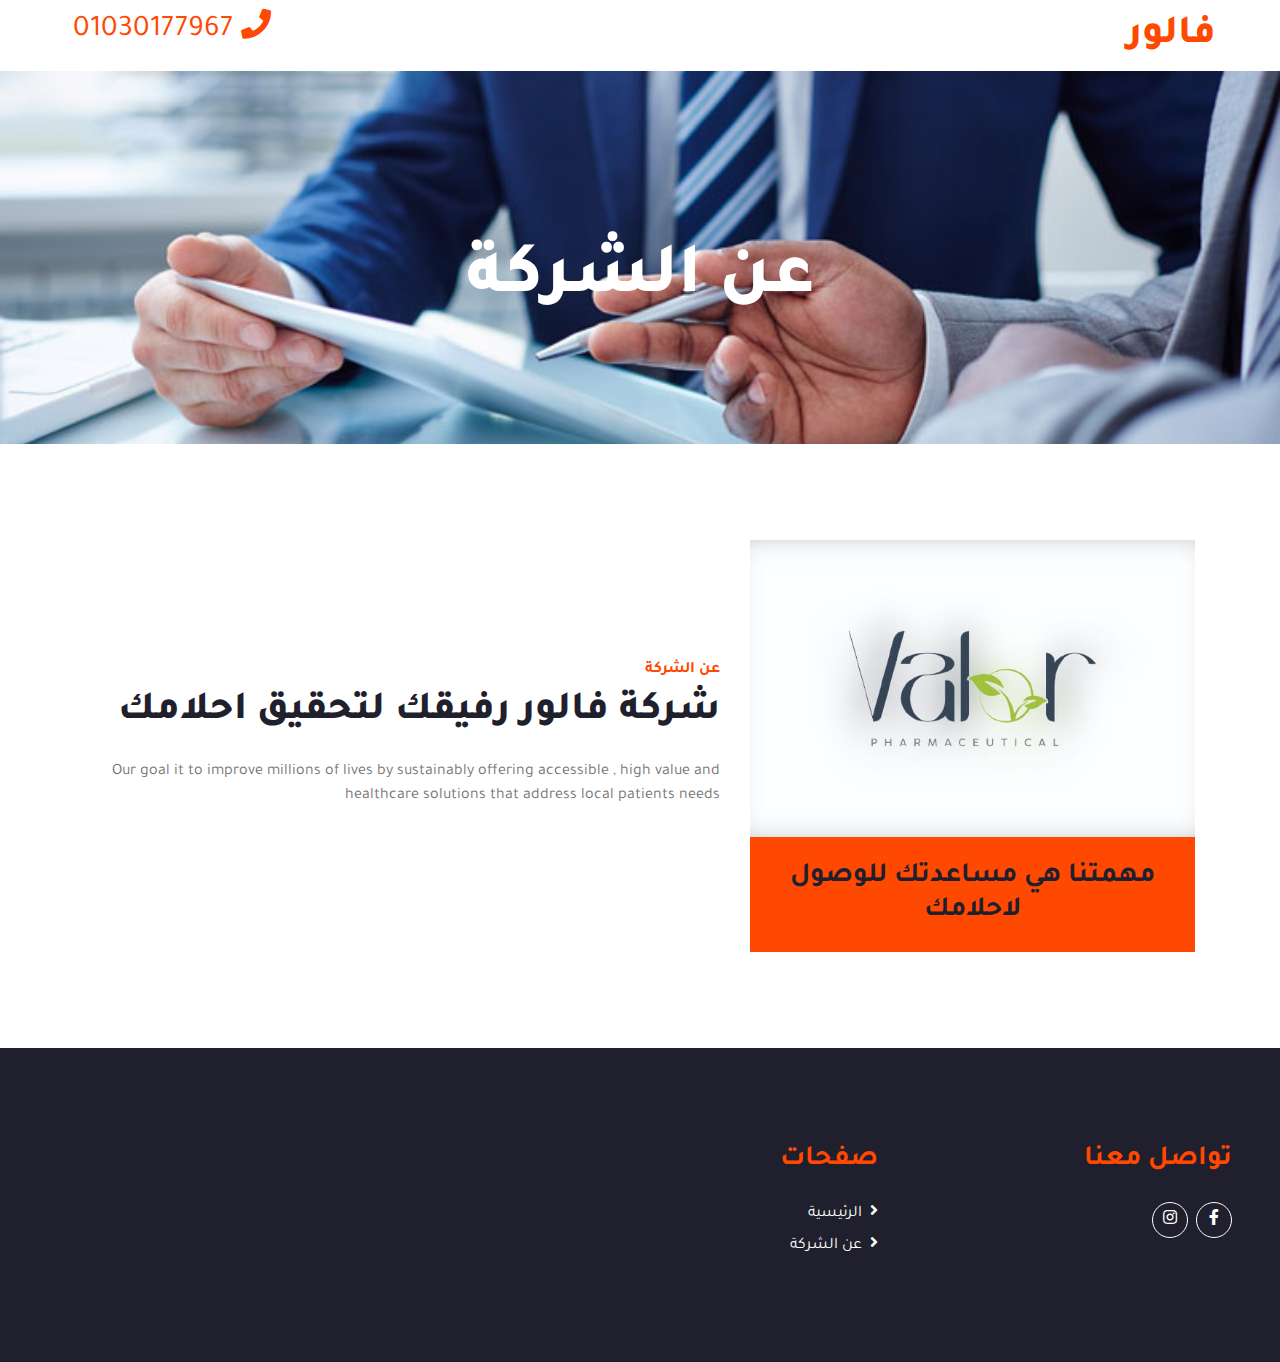
==== about.html @ fc47c3b2 "add about page and footer for all pages" ====
<!DOCTYPE html>
<html lang="en">
    <head>
        <meta charset="utf-8" />
        <title>فالور</title>
        <meta content="width=device-width, initial-scale=1.0" name="viewport" />
        <meta
            content="اول مره من  فالورالنسكافيه دايت سريع الذوبان"
            name="description"
        />

        <!-- Favicon -->
        <link href="./img/favicon.ico" rel="icon" />

        <!-- Google Web Fonts -->
        <link rel="preconnect" href="https://fonts.gstatic.com" />
        <link
            href="https://fonts.googleapis.com/css2?family=Poppins:wght@100;200;300;400;500;600;700;800;900&display=swap"
            rel="stylesheet"
        />

        <!-- Font Awesome -->
        <link
            href="https://cdnjs.cloudflare.com/ajax/libs/font-awesome/5.10.0/css/all.min.css"
            rel="stylesheet"
        />

        <!-- Libraries Stylesheet -->
        <link
            href="./lib/owlcarousel/assets/owl.carousel.min.css"
            rel="stylesheet"
        />

        <!-- Customized Bootstrap Stylesheet -->
        <link href="./css/arStyle.css" rel="stylesheet" />
    </head>

    <body>
        <!-- Navbar Start -->
        <div class="fixed-top container-fluid p-0">
            <nav
                class="navbar navbar-expand-lg bg-light navbar-light py-3 py-lg-0 px-lg-5"
            >
                <a href="/" class="navbar-brand ml-lg-3">
                    <h1 class="m-0 display-5 text-uppercase text-primary">
                        فالور
                    </h1>
                </a>
                <!-- <button type="button" class="navbar-toggler" data-toggle="collapse" data-target="#navbarCollapse">
                <span class="navbar-toggler-icon"></span>
            </button> -->
                <div
                    class="collapse navbar-collapse justify-content-between px-lg-3"
                    id="navbarCollapse"
                >
                    <!-- <div class="navbar-nav m-auto py-0">
                    <a href="index.html" class="nav-item nav-link active text-center">الرئيسية</a>
                    <div class="nav-item dropdown">
                        <a href="#" class="nav-link dropdown-toggle text-center" data-toggle="dropdown">خدماتنا</a>
                        <div class="dropdown-menu rounded-0 m-0">
                            <a href="blogs/شركة-نقل-عفش.html" class="dropdown-item text-center">شركة نقل عفش</a>
                            <a href="single.html" class="dropdown-item text-center">فك وتركيب العفش</a>
                            <a href="single.html" class="dropdown-item text-center">تغليف ونقل العفش</a>
                            <a href="single.html" class="dropdown-item text-center">فك وتركيب ستائر ومفروشات</a>
                        </div>
                    </div>
                </div> -->
                </div>
                <a
                    href="tel:01030177967"
                    class="call-us dance text-primary btn h1 py-2 px-4"
                    ><i class="fa fa-phone mr-2"></i>01030177967</a
                >
            </nav>
        </div>
        <!-- Navbar End -->

        <!-- Header Start -->
        <div
            class="jumbotron jumbotron-fluid mb-5"
            style="
                background: url('./img/about/about-background.jpg');
                background-size: cover;
            "
        >
            <div class="container text-center py-5">
                <h1 class="text-white display-3">عن الشركة</h1>
            </div>
        </div>
        <!-- Header End -->

        <!-- About Start -->
        <div class="container-fluid py-5">
            <div class="container">
                <div class="row align-items-center">
                    <div class="col-lg-5 pb-4 pb-lg-0">
                        <img
                            class="img-fluid w-100"
                            src="./img/logos/main-logo.jpg"
                            alt=""
                        />
                        <div class="bg-primary text-dark text-center p-4">
                            <h3 class="m-0">
                                مهمتنا هي مساعدتك للوصول لاحلامك
                            </h3>
                        </div>
                    </div>
                    <div class="col-lg-7">
                        <h6
                            class="text-primary text-uppercase font-weight-bold"
                        >
                            عن الشركة
                        </h6>
                        <h1 class="mb-4">شركة فالور رفيقك لتحقيق احلامك</h1>
                        <p class="mb-4">
                            Our goal it to improve millions of lives by
                            sustainably offering accessible , high value and
                            healthcare solutions that address
                            local patients needs
                        </p>
                    </div>
                </div>
            </div>
            <!-- Video Modal -->
            <div
                class="modal fade"
                id="videoModal"
                tabindex="-1"
                role="dialog"
                aria-labelledby="exampleModalLabel"
                aria-hidden="true"
            >
                <div class="modal-dialog" role="document">
                    <div class="modal-content">
                        <div class="modal-body">
                            <button
                                type="button"
                                class="close"
                                data-dismiss="modal"
                                aria-label="Close"
                            >
                                <span aria-hidden="true">&times;</span>
                            </button>
                            <!-- 16:9 aspect ratio -->
                            <div
                                class="embed-responsive embed-responsive-16by9"
                            >
                                <iframe
                                    class="embed-responsive-item"
                                    src=""
                                    id="video"
                                    allowscriptaccess="always"
                                    allow="autoplay"
                                ></iframe>
                            </div>
                        </div>
                    </div>
                </div>
            </div>
        </div>
        <!-- About End -->
        <!-- Footer Start -->

        <div
            class="container-fluid bg-dark text-white mt-5 py-5 px-sm-3 px-md-5"
        >
            <div class="row pt-5">
                <div class="col-lg-7 col-md-6">
                    <div class="row">
                        <div class="col-md-6 mb-5">
                            <h3 class="text-primary mb-4">تواصل معنا</h3>
                            <div class="d-flex justify-content-start mt-4">
                                <a
                                    class="btn btn-outline-light btn-social mr-2"
                                    href="https://www.facebook.com/valorpharma"
                                    ><i class="fab fa-facebook-f"></i
                                ></a>
                                <a
                                    class="btn btn-outline-light btn-social"
                                    href="https://www.instagram.com/valorpharma"
                                    ><i class="fab fa-instagram"></i
                                ></a>
                            </div>
                        </div>
                        <div class="col-md-6 mb-5">
                            <h3 class="text-primary mb-4">صفحات</h3>
                            <div
                                class="d-flex flex-column justify-content-start"
                            >
                                <a class="text-white mb-2" href="/"
                                    ><i class="fa fa-angle-right mr-2"></i
                                    >الرئيسية</a
                                >
                                <a class="text-white mb-2" href="/about.html"
                                    ><i class="fa fa-angle-right mr-2"></i>عن
                                    الشركة</a
                                >
                            </div>
                        </div>
                    </div>
                </div>
            </div>
        </div>
        <!-- Footer End -->

        <!-- Back to Top -->
        <a href="#" class="btn btn-lg btn-primary back-to-top"
            ><i class="fa fa-angle-double-up"></i
        ></a>

        <!-- JavaScript Libraries -->
        <script src="https://code.jquery.com/jquery-3.4.1.min.js"></script>
        <script src="https://stackpath.bootstrapcdn.com/bootstrap/4.4.1/js/bootstrap.bundle.min.js"></script>
        <script src="./lib/easing/easing.min.js"></script>
        <script src="./lib/waypoints/waypoints.min.js"></script>
        <script src="./lib/counterup/counterup.min.js"></script>
        <script src="./lib/owlcarousel/owl.carousel.min.js"></script>

        <!-- Contact Javascript File -->
        <script src="./mail/jqBootstrapValidation.min.js"></script>
        <script src="./mail/contact.js"></script>

        <!-- Template Javascript -->
        <script
            type="module"
            id="main-script"
            data-api="https://script.google.com/macros/s/AKfycbxVJnCelAAMlWZiR9lbhOPwzV2sAS07f_HJ1tOA0Igkwqky-84TWEvMh6mu6pDeXmgwSw/exec"
            data-sheet="valor"
            src="./js/main.js"
        ></script>
    </body>
</html>
---- css/arStyle.css ----
@import url('https://fonts.googleapis.com/css2?family=Tajawal:wght@500&display=swap');

body {
    direction: rtl;
}

/******* Bootstrap Theming ********/
/*!
 * Bootstrap v4.5.3 (https://getbootstrap.com/)
 * Copyright 2011-2020 The Bootstrap Authors
 * Copyright 2011-2020 Twitter, Inc.
 * Licensed under MIT (https://github.com/twbs/bootstrap/blob/main/LICENSE)
 */
:root {
    --blue: #007bff;
    --indigo: #6610f2;
    --purple: #6f42c1;
    --pink: #e83e8c;
    --red: #dc3545;
    --orange: #fd7e14;
    --yellow: #ffc107;
    --green: #28a745;
    --teal: #20c997;
    --cyan: #17a2b8;
    --white: #fff;
    --gray: #6c757d;
    --gray-dark: #343a40;
    --primary: #ff4800;
    --secondary: #f2f2f4;
    --success: #28a745;
    --info: #17a2b8;
    --warning: #ffc107;
    --danger: #dc3545;
    --light: #ffffff;
    --dark: #1f1f2e;
    --breakpoint-xs: 0;
    --breakpoint-sm: 576px;
    --breakpoint-md: 768px;
    --breakpoint-lg: 992px;
    --breakpoint-xl: 1200px;
    --font-family-sans-serif: 'Tajawal', sans-serif;
    --font-family-monospace: 'Tajawal', sans-serif;
}

*,
*::before,
*::after {
    box-sizing: border-box;
}

html {
    font-family: 'Tajawal', sans-serif;
    line-height: 1.15;
    -webkit-text-size-adjust: 100%;
    -webkit-tap-highlight-color: rgba(0, 0, 0, 0);
}

article,
aside,
figcaption,
figure,
footer,
header,
hgroup,
main,
nav,
section {
    display: block;
}

body {
    margin: 0;
    font-family: 'Tajawal', sans-serif;
    font-size: 1rem;
    font-weight: 400;
    line-height: 1.5;
    color: #757575;
    text-align: right;
    background-color: #fff;
}

[tabindex="-1"]:focus:not(:focus-visible) {
    outline: 0 !important;
}

hr {
    box-sizing: content-box;
    height: 0;
    overflow: visible;
}

h1,
h2,
h3,
h4,
h5,
h6 {
    margin-top: 0;
    margin-bottom: 0.5rem;
}

p {
    margin-top: 0;
    margin-bottom: 1rem;
}

abbr[title],
abbr[data-original-title] {
    text-decoration: underline;
    text-decoration: underline dotted;
    cursor: help;
    border-bottom: 0;
    text-decoration-skip-ink: none;
}

address {
    margin-bottom: 1rem;
    font-style: normal;
    line-height: inherit;
}

ol,
ul,
dl {
    margin-top: 0;
    margin-bottom: 1rem;
}

ol ol,
ul ul,
ol ul,
ul ol {
    margin-bottom: 0;
}

dt {
    font-weight: 700;
}

dd {
    margin-bottom: 0.5rem;
    margin-right: 0;
}

blockquote {
    margin: 0 0 1rem;
}

b,
strong {
    font-weight: bolder;
}

small {
    font-size: 80%;
}

sub,
sup {
    position: relative;
    font-size: 75%;
    line-height: 0;
    vertical-align: baseline;
}

sub {
    bottom: -0.25em;
}

sup {
    top: -0.5em;
}

a {
    color: #ff4800;
    text-decoration: none;
    background-color: transparent;
}

a:hover {
    color: #b33200;
    text-decoration: underline;
}

a:not([href]):not([class]) {
    color: inherit;
    text-decoration: none;
}

a:not([href]):not([class]):hover {
    color: inherit;
    text-decoration: none;
}

pre,
code,
kbd,
samp {
    font-family: 'Tajawal', sans-serif;

    font-size: 1em;
}

pre {
    margin-top: 0;
    margin-bottom: 1rem;
    overflow: auto;
    -ms-overflow-style: scrollbar;
}

figure {
    margin: 0 0 1rem;
}

img {
    vertical-align: middle;
    border-style: none;
}

svg {
    overflow: hidden;
    vertical-align: middle;
}

table {
    border-collapse: collapse;
}

caption {
    padding-top: 0.75rem;
    padding-bottom: 0.75rem;
    color: #6c757d;
    text-align: right;
    caption-side: bottom;
}

th {
    text-align: inherit;
    text-align: -webkit-match-parent;
}

label {
    display: inline-block;
    margin-bottom: 0.5rem;
}

button {
    border-radius: 0;
}

button:focus {
    outline: 1px dotted;
    outline: 5px auto -webkit-focus-ring-color;
}

input,
button,
select,
optgroup,
textarea {
    margin: 0;
    font-family: 'Tajawal', sans-serif;
    font-size: inherit;
    line-height: inherit;
}

button,
input {
    overflow: visible;
}

button,
select {
    text-transform: none;
}

[role="button"] {
    cursor: pointer;
}

select {
    word-wrap: normal;
}

button,
[type="button"],
[type="reset"],
[type="submit"] {
    -webkit-appearance: button;
}

button:not(:disabled),
[type="button"]:not(:disabled),
[type="reset"]:not(:disabled),
[type="submit"]:not(:disabled) {
    cursor: pointer;
}

button::-moz-focus-inner,
[type="button"]::-moz-focus-inner,
[type="reset"]::-moz-focus-inner,
[type="submit"]::-moz-focus-inner {
    padding: 0;
    border-style: none;
}

input[type="radio"],
input[type="checkbox"] {
    box-sizing: border-box;
    padding: 0;
}

textarea {
    overflow: auto;
    resize: vertical;
}

fieldset {
    min-width: 0;
    padding: 0;
    margin: 0;
    border: 0;
}

legend {
    display: block;
    width: 100%;
    max-width: 100%;
    padding: 0;
    margin-bottom: 0.5rem;
    font-size: 1.5rem;
    line-height: inherit;
    color: inherit;
    white-space: normal;
}

@media (max-width: 1200px) {
    legend {
        font-size: calc(1.275rem + 0.3vw);
    }
}

progress {
    vertical-align: baseline;
}

[type="number"]::-webkit-inner-spin-button,
[type="number"]::-webkit-outer-spin-button {
    height: auto;
}

[type="search"] {
    outline-offset: -2px;
    -webkit-appearance: none;
}

[type="search"]::-webkit-search-decoration {
    -webkit-appearance: none;
}

::-webkit-file-upload-button {
    font: inherit;
    -webkit-appearance: button;
}

output {
    display: inline-block;
}

summary {
    display: list-item;
    cursor: pointer;
}

template {
    display: none;
}

[hidden] {
    display: none !important;
}

h1,
h2,
h3,
h4,
h5,
h6,
.h1,
.h2,
.h3,
.h4,
.h5,
.h6 {
    margin-bottom: 0.5rem;
    font-weight: 500;
    line-height: 1.2;
    color: #1f1f2e;
}

h1,
.h1 {
    font-size: 2.5rem;
}

@media (max-width: 1200px) {

    h1,
    .h1 {
        font-size: calc(1.375rem + 1.5vw);
    }
}

h2,
.h2 {
    font-size: 2rem;
}

@media (max-width: 1200px) {

    h2,
    .h2 {
        font-size: calc(1.325rem + 0.9vw);
    }
}

h3,
.h3 {
    font-size: 1.75rem;
}

@media (max-width: 1200px) {

    h3,
    .h3 {
        font-size: calc(1.3rem + 0.6vw);
    }
}

h4,
.h4 {
    font-size: 1.5rem;
}

@media (max-width: 1200px) {

    h4,
    .h4 {
        font-size: calc(1.275rem + 0.3vw);
    }
}

h5,
.h5 {
    font-size: 1.25rem;
}

h6,
.h6 {
    font-size: 1rem;
}

.lead {
    font-size: 1.25rem;
    font-weight: 300;
}

.display-1 {
    font-size: 6rem;
    font-weight: 300;
    line-height: 1.2;
}

@media (max-width: 1200px) {
    .display-1 {
        font-size: calc(1.725rem + 5.7vw);
    }
}

.display-2 {
    font-size: 5.5rem;
    font-weight: 300;
    line-height: 1.2;
}

@media (max-width: 1200px) {
    .display-2 {
        font-size: calc(1.675rem + 5.1vw);
    }
}

.display-3 {
    font-size: 4.5rem;
    font-weight: 300;
    line-height: 1.2;
}

@media (max-width: 1200px) {
    .display-3 {
        font-size: calc(1.575rem + 3.9vw);
    }
}

.display-4 {
    font-size: 3.5rem;
    font-weight: 300;
    line-height: 1.2;
}

@media (max-width: 1200px) {
    .display-4 {
        font-size: calc(1.475rem + 2.7vw);
    }
}

hr {
    margin-top: 1rem;
    margin-bottom: 1rem;
    border: 0;
    border-top: 1px solid rgba(0, 0, 0, 0.1);
}

small,
.small {
    font-size: 80%;
    font-weight: 400;
}

mark,
.mark {
    padding: 0.2em;
    background-color: #fcf8e3;
}

.list-unstyled {
    padding-right: 0;
    list-style: none;
}

.list-inline {
    padding-right: 0;
    list-style: none;
}

.list-inline-item {
    display: inline-block;
}

.list-inline-item:not(:last-child) {
    margin-left: 0.5rem;
}

.initialism {
    font-size: 90%;
    text-transform: uppercase;
}

.blockquote {
    margin-bottom: 1rem;
    font-size: 1.25rem;
}

.blockquote-footer {
    display: block;
    font-size: 80%;
    color: #6c757d;
}

.blockquote-footer::before {
    content: "\2014\00A0";
}

.img-fluid {
    max-width: 100%;
    height: auto;
}

.img-thumbnail {
    padding: 0.25rem;
    background-color: #fff;
    border: 1px solid #dee2e6;
    max-width: 100%;
    height: auto;
}

.figure {
    display: inline-block;
}

.figure-img {
    margin-bottom: 0.5rem;
    line-height: 1;
}

.figure-caption {
    font-size: 90%;
    color: #6c757d;
}

code {
    font-size: 87.5%;
    color: #e83e8c;
    word-wrap: break-word;
}

a>code {
    color: inherit;
}

kbd {
    padding: 0.2rem 0.4rem;
    font-size: 87.5%;
    color: #fff;
    background-color: #212529;
}

kbd kbd {
    padding: 0;
    font-size: 100%;
    font-weight: 700;
}

pre {
    display: block;
    font-size: 87.5%;
    color: #212529;
}

pre code {
    font-size: inherit;
    color: inherit;
    word-break: normal;
}

.pre-scrollable {
    max-height: 340px;
    overflow-y: scroll;
}

.container,
.container-fluid,
.container-sm,
.container-md,
.container-lg,
.container-xl {
    width: 100%;
    padding-left: 15px;
    padding-right: 15px;
    margin-left: auto;
    margin-right: auto;
}

@media (min-width: 576px) {

    .container,
    .container-sm {
        max-width: 540px;
    }
}

@media (min-width: 768px) {

    .container,
    .container-sm,
    .container-md {
        max-width: 720px;
    }
}

@media (min-width: 992px) {

    .container,
    .container-sm,
    .container-md,
    .container-lg {
        max-width: 960px;
    }
}

@media (min-width: 1200px) {

    .container,
    .container-sm,
    .container-md,
    .container-lg,
    .container-xl {
        max-width: 1140px;
    }
}

.row {
    display: flex;
    flex-wrap: wrap;
    margin-left: -15px;
    margin-right: -15px;
}

.no-gutters {
    margin-left: 0;
    margin-right: 0;
}

.no-gutters>.col,
.no-gutters>[class*="col-"] {
    padding-left: 0;
    padding-right: 0;
}

.col-1,
.col-2,
.col-3,
.col-4,
.col-5,
.col-6,
.col-7,
.col-8,
.col-9,
.col-10,
.col-11,
.col-12,
.col,
.col-auto,
.col-sm-1,
.col-sm-2,
.col-sm-3,
.col-sm-4,
.col-sm-5,
.col-sm-6,
.col-sm-7,
.col-sm-8,
.col-sm-9,
.col-sm-10,
.col-sm-11,
.col-sm-12,
.col-sm,
.col-sm-auto,
.col-md-1,
.col-md-2,
.col-md-3,
.col-md-4,
.col-md-5,
.col-md-6,
.col-md-7,
.col-md-8,
.col-md-9,
.col-md-10,
.col-md-11,
.col-md-12,
.col-md,
.col-md-auto,
.col-lg-1,
.col-lg-2,
.col-lg-3,
.col-lg-4,
.col-lg-5,
.col-lg-6,
.col-lg-7,
.col-lg-8,
.col-lg-9,
.col-lg-10,
.col-lg-11,
.col-lg-12,
.col-lg,
.col-lg-auto,
.col-xl-1,
.col-xl-2,
.col-xl-3,
.col-xl-4,
.col-xl-5,
.col-xl-6,
.col-xl-7,
.col-xl-8,
.col-xl-9,
.col-xl-10,
.col-xl-11,
.col-xl-12,
.col-xl,
.col-xl-auto {
    position: relative;
    width: 100%;
    padding-left: 15px;
    padding-right: 15px;
}

.col {
    flex-basis: 0;
    flex-grow: 1;
    max-width: 100%;
}

.row-cols-1>* {
    flex: 0 0 100%;
    max-width: 100%;
}

.row-cols-2>* {
    flex: 0 0 50%;
    max-width: 50%;
}

.row-cols-3>* {
    flex: 0 0 33.33333%;
    max-width: 33.33333%;
}

.row-cols-4>* {
    flex: 0 0 25%;
    max-width: 25%;
}

.row-cols-5>* {
    flex: 0 0 20%;
    max-width: 20%;
}

.row-cols-6>* {
    flex: 0 0 16.66667%;
    max-width: 16.66667%;
}

.col-auto {
    flex: 0 0 auto;
    width: auto;
    max-width: 100%;
}

.col-1 {
    flex: 0 0 8.33333%;
    max-width: 8.33333%;
}

.col-2 {
    flex: 0 0 16.66667%;
    max-width: 16.66667%;
}

.col-3 {
    flex: 0 0 25%;
    max-width: 25%;
}

.col-4 {
    flex: 0 0 33.33333%;
    max-width: 33.33333%;
}

.col-5 {
    flex: 0 0 41.66667%;
    max-width: 41.66667%;
}

.col-6 {
    flex: 0 0 50%;
    max-width: 50%;
}

.col-7 {
    flex: 0 0 58.33333%;
    max-width: 58.33333%;
}

.col-8 {
    flex: 0 0 66.66667%;
    max-width: 66.66667%;
}

.col-9 {
    flex: 0 0 75%;
    max-width: 75%;
}

.col-10 {
    flex: 0 0 83.33333%;
    max-width: 83.33333%;
}

.col-11 {
    flex: 0 0 91.66667%;
    max-width: 91.66667%;
}

.col-12 {
    flex: 0 0 100%;
    max-width: 100%;
}

.order-first {
    order: -1;
}

.order-last {
    order: 13;
}

.order-0 {
    order: 0;
}

.order-1 {
    order: 1;
}

.order-2 {
    order: 2;
}

.order-3 {
    order: 3;
}

.order-4 {
    order: 4;
}

.order-5 {
    order: 5;
}

.order-6 {
    order: 6;
}

.order-7 {
    order: 7;
}

.order-8 {
    order: 8;
}

.order-9 {
    order: 9;
}

.order-10 {
    order: 10;
}

.order-11 {
    order: 11;
}

.order-12 {
    order: 12;
}

.offset-1 {
    margin-right: 8.33333%;
}

.offset-2 {
    margin-right: 16.66667%;
}

.offset-3 {
    margin-right: 25%;
}

.offset-4 {
    margin-right: 33.33333%;
}

.offset-5 {
    margin-right: 41.66667%;
}

.offset-6 {
    margin-right: 50%;
}

.offset-7 {
    margin-right: 58.33333%;
}

.offset-8 {
    margin-right: 66.66667%;
}

.offset-9 {
    margin-right: 75%;
}

.offset-10 {
    margin-right: 83.33333%;
}

.offset-11 {
    margin-right: 91.66667%;
}

@media (min-width: 576px) {
    .col-sm {
        flex-basis: 0;
        flex-grow: 1;
        max-width: 100%;
    }

    .row-cols-sm-1>* {
        flex: 0 0 100%;
        max-width: 100%;
    }

    .row-cols-sm-2>* {
        flex: 0 0 50%;
        max-width: 50%;
    }

    .row-cols-sm-3>* {
        flex: 0 0 33.33333%;
        max-width: 33.33333%;
    }

    .row-cols-sm-4>* {
        flex: 0 0 25%;
        max-width: 25%;
    }

    .row-cols-sm-5>* {
        flex: 0 0 20%;
        max-width: 20%;
    }

    .row-cols-sm-6>* {
        flex: 0 0 16.66667%;
        max-width: 16.66667%;
    }

    .col-sm-auto {
        flex: 0 0 auto;
        width: auto;
        max-width: 100%;
    }

    .col-sm-1 {
        flex: 0 0 8.33333%;
        max-width: 8.33333%;
    }

    .col-sm-2 {
        flex: 0 0 16.66667%;
        max-width: 16.66667%;
    }

    .col-sm-3 {
        flex: 0 0 25%;
        max-width: 25%;
    }

    .col-sm-4 {
        flex: 0 0 33.33333%;
        max-width: 33.33333%;
    }

    .col-sm-5 {
        flex: 0 0 41.66667%;
        max-width: 41.66667%;
    }

    .col-sm-6 {
        flex: 0 0 50%;
        max-width: 50%;
    }

    .col-sm-7 {
        flex: 0 0 58.33333%;
        max-width: 58.33333%;
    }

    .col-sm-8 {
        flex: 0 0 66.66667%;
        max-width: 66.66667%;
    }

    .col-sm-9 {
        flex: 0 0 75%;
        max-width: 75%;
    }

    .col-sm-10 {
        flex: 0 0 83.33333%;
        max-width: 83.33333%;
    }

    .col-sm-11 {
        flex: 0 0 91.66667%;
        max-width: 91.66667%;
    }

    .col-sm-12 {
        flex: 0 0 100%;
        max-width: 100%;
    }

    .order-sm-first {
        order: -1;
    }

    .order-sm-last {
        order: 13;
    }

    .order-sm-0 {
        order: 0;
    }

    .order-sm-1 {
        order: 1;
    }

    .order-sm-2 {
        order: 2;
    }

    .order-sm-3 {
        order: 3;
    }

    .order-sm-4 {
        order: 4;
    }

    .order-sm-5 {
        order: 5;
    }

    .order-sm-6 {
        order: 6;
    }

    .order-sm-7 {
        order: 7;
    }

    .order-sm-8 {
        order: 8;
    }

    .order-sm-9 {
        order: 9;
    }

    .order-sm-10 {
        order: 10;
    }

    .order-sm-11 {
        order: 11;
    }

    .order-sm-12 {
        order: 12;
    }

    .offset-sm-0 {
        margin-right: 0;
    }

    .offset-sm-1 {
        margin-right: 8.33333%;
    }

    .offset-sm-2 {
        margin-right: 16.66667%;
    }

    .offset-sm-3 {
        margin-right: 25%;
    }

    .offset-sm-4 {
        margin-right: 33.33333%;
    }

    .offset-sm-5 {
        margin-right: 41.66667%;
    }

    .offset-sm-6 {
        margin-right: 50%;
    }

    .offset-sm-7 {
        margin-right: 58.33333%;
    }

    .offset-sm-8 {
        margin-right: 66.66667%;
    }

    .offset-sm-9 {
        margin-right: 75%;
    }

    .offset-sm-10 {
        margin-right: 83.33333%;
    }

    .offset-sm-11 {
        margin-right: 91.66667%;
    }
}

@media (min-width: 768px) {
    .col-md {
        flex-basis: 0;
        flex-grow: 1;
        max-width: 100%;
    }

    .row-cols-md-1>* {
        flex: 0 0 100%;
        max-width: 100%;
    }

    .row-cols-md-2>* {
        flex: 0 0 50%;
        max-width: 50%;
    }

    .row-cols-md-3>* {
        flex: 0 0 33.33333%;
        max-width: 33.33333%;
    }

    .row-cols-md-4>* {
        flex: 0 0 25%;
        max-width: 25%;
    }

    .row-cols-md-5>* {
        flex: 0 0 20%;
        max-width: 20%;
    }

    .row-cols-md-6>* {
        flex: 0 0 16.66667%;
        max-width: 16.66667%;
    }

    .col-md-auto {
        flex: 0 0 auto;
        width: auto;
        max-width: 100%;
    }

    .col-md-1 {
        flex: 0 0 8.33333%;
        max-width: 8.33333%;
    }

    .col-md-2 {
        flex: 0 0 16.66667%;
        max-width: 16.66667%;
    }

    .col-md-3 {
        flex: 0 0 25%;
        max-width: 25%;
    }

    .col-md-4 {
        flex: 0 0 33.33333%;
        max-width: 33.33333%;
    }

    .col-md-5 {
        flex: 0 0 41.66667%;
        max-width: 41.66667%;
    }

    .col-md-6 {
        flex: 0 0 50%;
        max-width: 50%;
    }

    .col-md-7 {
        flex: 0 0 58.33333%;
        max-width: 58.33333%;
    }

    .col-md-8 {
        flex: 0 0 66.66667%;
        max-width: 66.66667%;
    }

    .col-md-9 {
        flex: 0 0 75%;
        max-width: 75%;
    }

    .col-md-10 {
        flex: 0 0 83.33333%;
        max-width: 83.33333%;
    }

    .col-md-11 {
        flex: 0 0 91.66667%;
        max-width: 91.66667%;
    }

    .col-md-12 {
        flex: 0 0 100%;
        max-width: 100%;
    }

    .order-md-first {
        order: -1;
    }

    .order-md-last {
        order: 13;
    }

    .order-md-0 {
        order: 0;
    }

    .order-md-1 {
        order: 1;
    }

    .order-md-2 {
        order: 2;
    }

    .order-md-3 {
        order: 3;
    }

    .order-md-4 {
        order: 4;
    }

    .order-md-5 {
        order: 5;
    }

    .order-md-6 {
        order: 6;
    }

    .order-md-7 {
        order: 7;
    }

    .order-md-8 {
        order: 8;
    }

    .order-md-9 {
        order: 9;
    }

    .order-md-10 {
        order: 10;
    }

    .order-md-11 {
        order: 11;
    }

    .order-md-12 {
        order: 12;
    }

    .offset-md-0 {
        margin-right: 0;
    }

    .offset-md-1 {
        margin-right: 8.33333%;
    }

    .offset-md-2 {
        margin-right: 16.66667%;
    }

    .offset-md-3 {
        margin-right: 25%;
    }

    .offset-md-4 {
        margin-right: 33.33333%;
    }

    .offset-md-5 {
        margin-right: 41.66667%;
    }

    .offset-md-6 {
        margin-right: 50%;
    }

    .offset-md-7 {
        margin-right: 58.33333%;
    }

    .offset-md-8 {
        margin-right: 66.66667%;
    }

    .offset-md-9 {
        margin-right: 75%;
    }

    .offset-md-10 {
        margin-right: 83.33333%;
    }

    .offset-md-11 {
        margin-right: 91.66667%;
    }
}

@media (min-width: 992px) {
    .col-lg {
        flex-basis: 0;
        flex-grow: 1;
        max-width: 100%;
    }

    .row-cols-lg-1>* {
        flex: 0 0 100%;
        max-width: 100%;
    }

    .row-cols-lg-2>* {
        flex: 0 0 50%;
        max-width: 50%;
    }

    .row-cols-lg-3>* {
        flex: 0 0 33.33333%;
        max-width: 33.33333%;
    }

    .row-cols-lg-4>* {
        flex: 0 0 25%;
        max-width: 25%;
    }

    .row-cols-lg-5>* {
        flex: 0 0 20%;
        max-width: 20%;
    }

    .row-cols-lg-6>* {
        flex: 0 0 16.66667%;
        max-width: 16.66667%;
    }

    .col-lg-auto {
        flex: 0 0 auto;
        width: auto;
        max-width: 100%;
    }

    .col-lg-1 {
        flex: 0 0 8.33333%;
        max-width: 8.33333%;
    }

    .col-lg-2 {
        flex: 0 0 16.66667%;
        max-width: 16.66667%;
    }

    .col-lg-3 {
        flex: 0 0 25%;
        max-width: 25%;
    }

    .col-lg-4 {
        flex: 0 0 33.33333%;
        max-width: 33.33333%;
    }

    .col-lg-5 {
        flex: 0 0 41.66667%;
        max-width: 41.66667%;
    }

    .col-lg-6 {
        flex: 0 0 50%;
        max-width: 50%;
    }

    .col-lg-7 {
        flex: 0 0 58.33333%;
        max-width: 58.33333%;
    }

    .col-lg-8 {
        flex: 0 0 66.66667%;
        max-width: 66.66667%;
    }

    .col-lg-9 {
        flex: 0 0 75%;
        max-width: 75%;
    }

    .col-lg-10 {
        flex: 0 0 83.33333%;
        max-width: 83.33333%;
    }

    .col-lg-11 {
        flex: 0 0 91.66667%;
        max-width: 91.66667%;
    }

    .col-lg-12 {
        flex: 0 0 100%;
        max-width: 100%;
    }

    .order-lg-first {
        order: -1;
    }

    .order-lg-last {
        order: 13;
    }

    .order-lg-0 {
        order: 0;
    }

    .order-lg-1 {
        order: 1;
    }

    .order-lg-2 {
        order: 2;
    }

    .order-lg-3 {
        order: 3;
    }

    .order-lg-4 {
        order: 4;
    }

    .order-lg-5 {
        order: 5;
    }

    .order-lg-6 {
        order: 6;
    }

    .order-lg-7 {
        order: 7;
    }

    .order-lg-8 {
        order: 8;
    }

    .order-lg-9 {
        order: 9;
    }

    .order-lg-10 {
        order: 10;
    }

    .order-lg-11 {
        order: 11;
    }

    .order-lg-12 {
        order: 12;
    }

    .offset-lg-0 {
        margin-right: 0;
    }

    .offset-lg-1 {
        margin-right: 8.33333%;
    }

    .offset-lg-2 {
        margin-right: 16.66667%;
    }

    .offset-lg-3 {
        margin-right: 25%;
    }

    .offset-lg-4 {
        margin-right: 33.33333%;
    }

    .offset-lg-5 {
        margin-right: 41.66667%;
    }

    .offset-lg-6 {
        margin-right: 50%;
    }

    .offset-lg-7 {
        margin-right: 58.33333%;
    }

    .offset-lg-8 {
        margin-right: 66.66667%;
    }

    .offset-lg-9 {
        margin-right: 75%;
    }

    .offset-lg-10 {
        margin-right: 83.33333%;
    }

    .offset-lg-11 {
        margin-right: 91.66667%;
    }
}

@media (min-width: 1200px) {
    .col-xl {
        flex-basis: 0;
        flex-grow: 1;
        max-width: 100%;
    }

    .row-cols-xl-1>* {
        flex: 0 0 100%;
        max-width: 100%;
    }

    .row-cols-xl-2>* {
        flex: 0 0 50%;
        max-width: 50%;
    }

    .row-cols-xl-3>* {
        flex: 0 0 33.33333%;
        max-width: 33.33333%;
    }

    .row-cols-xl-4>* {
        flex: 0 0 25%;
        max-width: 25%;
    }

    .row-cols-xl-5>* {
        flex: 0 0 20%;
        max-width: 20%;
    }

    .row-cols-xl-6>* {
        flex: 0 0 16.66667%;
        max-width: 16.66667%;
    }

    .col-xl-auto {
        flex: 0 0 auto;
        width: auto;
        max-width: 100%;
    }

    .col-xl-1 {
        flex: 0 0 8.33333%;
        max-width: 8.33333%;
    }

    .col-xl-2 {
        flex: 0 0 16.66667%;
        max-width: 16.66667%;
    }

    .col-xl-3 {
        flex: 0 0 25%;
        max-width: 25%;
    }

    .col-xl-4 {
        flex: 0 0 33.33333%;
        max-width: 33.33333%;
    }

    .col-xl-5 {
        flex: 0 0 41.66667%;
        max-width: 41.66667%;
    }

    .col-xl-6 {
        flex: 0 0 50%;
        max-width: 50%;
    }

    .col-xl-7 {
        flex: 0 0 58.33333%;
        max-width: 58.33333%;
    }

    .col-xl-8 {
        flex: 0 0 66.66667%;
        max-width: 66.66667%;
    }

    .col-xl-9 {
        flex: 0 0 75%;
        max-width: 75%;
    }

    .col-xl-10 {
        flex: 0 0 83.33333%;
        max-width: 83.33333%;
    }

    .col-xl-11 {
        flex: 0 0 91.66667%;
        max-width: 91.66667%;
    }

    .col-xl-12 {
        flex: 0 0 100%;
        max-width: 100%;
    }

    .order-xl-first {
        order: -1;
    }

    .order-xl-last {
        order: 13;
    }

    .order-xl-0 {
        order: 0;
    }

    .order-xl-1 {
        order: 1;
    }

    .order-xl-2 {
        order: 2;
    }

    .order-xl-3 {
        order: 3;
    }

    .order-xl-4 {
        order: 4;
    }

    .order-xl-5 {
        order: 5;
    }

    .order-xl-6 {
        order: 6;
    }

    .order-xl-7 {
        order: 7;
    }

    .order-xl-8 {
        order: 8;
    }

    .order-xl-9 {
        order: 9;
    }

    .order-xl-10 {
        order: 10;
    }

    .order-xl-11 {
        order: 11;
    }

    .order-xl-12 {
        order: 12;
    }

    .offset-xl-0 {
        margin-right: 0;
    }

    .offset-xl-1 {
        margin-right: 8.33333%;
    }

    .offset-xl-2 {
        margin-right: 16.66667%;
    }

    .offset-xl-3 {
        margin-right: 25%;
    }

    .offset-xl-4 {
        margin-right: 33.33333%;
    }

    .offset-xl-5 {
        margin-right: 41.66667%;
    }

    .offset-xl-6 {
        margin-right: 50%;
    }

    .offset-xl-7 {
        margin-right: 58.33333%;
    }

    .offset-xl-8 {
        margin-right: 66.66667%;
    }

    .offset-xl-9 {
        margin-right: 75%;
    }

    .offset-xl-10 {
        margin-right: 83.33333%;
    }

    .offset-xl-11 {
        margin-right: 91.66667%;
    }
}

.table {
    width: 100%;
    margin-bottom: 1rem;
    color: #757575;
}

.table th,
.table td {
    padding: 0.75rem;
    vertical-align: top;
    border-top: 1px solid #dee2e6;
}

.table thead th {
    vertical-align: bottom;
    border-bottom: 2px solid #dee2e6;
}

.table tbody+tbody {
    border-top: 2px solid #dee2e6;
}

.table-sm th,
.table-sm td {
    padding: 0.3rem;
}

.table-bordered {
    border: 1px solid #dee2e6;
}

.table-bordered th,
.table-bordered td {
    border: 1px solid #dee2e6;
}

.table-bordered thead th,
.table-bordered thead td {
    border-bottom-width: 2px;
}

.table-borderless th,
.table-borderless td,
.table-borderless thead th,
.table-borderless tbody+tbody {
    border: 0;
}

.table-striped tbody tr:nth-of-type(odd) {
    background-color: rgba(0, 0, 0, 0.05);
}

.table-hover tbody tr:hover {
    color: #757575;
    background-color: rgba(0, 0, 0, 0.075);
}

.table-primary,
.table-primary>th,
.table-primary>td {
    background-color: #ffccb8;
}

.table-primary th,
.table-primary td,
.table-primary thead th,
.table-primary tbody+tbody {
    border-color: lightsalmon;
}

.table-hover .table-primary:hover {
    background-color: #ffba9f;
}

.table-hover .table-primary:hover>td,
.table-hover .table-primary:hover>th {
    background-color: #ffba9f;
}

.table-secondary,
.table-secondary>th,
.table-secondary>td {
    background-color: #fbfbfc;
}

.table-secondary th,
.table-secondary td,
.table-secondary thead th,
.table-secondary tbody+tbody {
    border-color: #f8f8f9;
}

.table-hover .table-secondary:hover {
    background-color: #ececf1;
}

.table-hover .table-secondary:hover>td,
.table-hover .table-secondary:hover>th {
    background-color: #ececf1;
}

.table-success,
.table-success>th,
.table-success>td {
    background-color: #c3e6cb;
}

.table-success th,
.table-success td,
.table-success thead th,
.table-success tbody+tbody {
    border-color: #8fd19e;
}

.table-hover .table-success:hover {
    background-color: #b1dfbb;
}

.table-hover .table-success:hover>td,
.table-hover .table-success:hover>th {
    background-color: #b1dfbb;
}

.table-info,
.table-info>th,
.table-info>td {
    background-color: #bee5eb;
}

.table-info th,
.table-info td,
.table-info thead th,
.table-info tbody+tbody {
    border-color: #86cfda;
}

.table-hover .table-info:hover {
    background-color: #abdde5;
}

.table-hover .table-info:hover>td,
.table-hover .table-info:hover>th {
    background-color: #abdde5;
}

.table-warning,
.table-warning>th,
.table-warning>td {
    background-color: #ffeeba;
}

.table-warning th,
.table-warning td,
.table-warning thead th,
.table-warning tbody+tbody {
    border-color: #ffdf7e;
}

.table-hover .table-warning:hover {
    background-color: #ffe8a1;
}

.table-hover .table-warning:hover>td,
.table-hover .table-warning:hover>th {
    background-color: #ffe8a1;
}

.table-danger,
.table-danger>th,
.table-danger>td {
    background-color: #f5c6cb;
}

.table-danger th,
.table-danger td,
.table-danger thead th,
.table-danger tbody+tbody {
    border-color: #ed969e;
}

.table-hover .table-danger:hover {
    background-color: #f1b0b7;
}

.table-hover .table-danger:hover>td,
.table-hover .table-danger:hover>th {
    background-color: #f1b0b7;
}

.table-light,
.table-light>th,
.table-light>td {
    background-color: white;
}

.table-light th,
.table-light td,
.table-light thead th,
.table-light tbody+tbody {
    border-color: white;
}

.table-hover .table-light:hover {
    background-color: #f2f2f2;
}

.table-hover .table-light:hover>td,
.table-hover .table-light:hover>th {
    background-color: #f2f2f2;
}

.table-dark,
.table-dark>th,
.table-dark>td {
    background-color: #c0c0c4;
}

.table-dark th,
.table-dark td,
.table-dark thead th,
.table-dark tbody+tbody {
    border-color: #8b8b92;
}

.table-hover .table-dark:hover {
    background-color: #b3b3b8;
}

.table-hover .table-dark:hover>td,
.table-hover .table-dark:hover>th {
    background-color: #b3b3b8;
}

.table-active,
.table-active>th,
.table-active>td {
    background-color: rgba(0, 0, 0, 0.075);
}

.table-hover .table-active:hover {
    background-color: rgba(0, 0, 0, 0.075);
}

.table-hover .table-active:hover>td,
.table-hover .table-active:hover>th {
    background-color: rgba(0, 0, 0, 0.075);
}

.table .thead-dark th {
    color: #fff;
    background-color: #343a40;
    border-color: #454d55;
}

.table .thead-light th {
    color: #495057;
    background-color: #e9ecef;
    border-color: #dee2e6;
}

.table-dark {
    color: #fff;
    background-color: #343a40;
}

.table-dark th,
.table-dark td,
.table-dark thead th {
    border-color: #454d55;
}

.table-dark.table-bordered {
    border: 0;
}

.table-dark.table-striped tbody tr:nth-of-type(odd) {
    background-color: rgba(255, 255, 255, 0.05);
}

.table-dark.table-hover tbody tr:hover {
    color: #fff;
    background-color: rgba(255, 255, 255, 0.075);
}

@media (max-width: 575.98px) {
    .table-responsive-sm {
        display: block;
        width: 100%;
        overflow-x: auto;
        -webkit-overflow-scrolling: touch;
    }

    .table-responsive-sm>.table-bordered {
        border: 0;
    }
}

@media (max-width: 767.98px) {
    .table-responsive-md {
        display: block;
        width: 100%;
        overflow-x: auto;
        -webkit-overflow-scrolling: touch;
    }

    .table-responsive-md>.table-bordered {
        border: 0;
    }
}

@media (max-width: 991.98px) {
    .table-responsive-lg {
        display: block;
        width: 100%;
        overflow-x: auto;
        -webkit-overflow-scrolling: touch;
    }

    .table-responsive-lg>.table-bordered {
        border: 0;
    }
}

@media (max-width: 1199.98px) {
    .table-responsive-xl {
        display: block;
        width: 100%;
        overflow-x: auto;
        -webkit-overflow-scrolling: touch;
    }

    .table-responsive-xl>.table-bordered {
        border: 0;
    }
}

.table-responsive {
    display: block;
    width: 100%;
    overflow-x: auto;
    -webkit-overflow-scrolling: touch;
}

.table-responsive>.table-bordered {
    border: 0;
}

.form-control {
    display: block;
    width: 100%;
    height: calc(1.5em + 0.75rem + 2px);
    padding: 0.375rem 0.75rem;
    font-size: 1rem;
    font-weight: 400;
    line-height: 1.5;
    color: #495057;
    background-color: #fff;
    background-clip: padding-box;
    border: 1px solid #ced4da;
    border-radius: 0;
    transition: border-color 0.15s ease-in-out, box-shadow 0.15s ease-in-out;
}

@media (prefers-reduced-motion: reduce) {
    .form-control {
        transition: none;
    }
}

.form-control::-ms-expand {
    background-color: transparent;
    border: 0;
}

.form-control:-moz-focusring {
    color: transparent;
    text-shadow: 0 0 0 #495057;
}

.form-control:focus {
    color: #495057;
    background-color: #fff;
    border-color: #ffa480;
    outline: 0;
    box-shadow: 0 0 0 0.2rem rgba(255, 72, 0, 0.25);
}

.form-control::placeholder {
    color: #6c757d;
    opacity: 1;
}

.form-control:disabled,
.form-control[readonly] {
    background-color: #e9ecef;
    opacity: 1;
}

input[type="date"].form-control,
input[type="time"].form-control,
input[type="datetime-local"].form-control,
input[type="month"].form-control {
    appearance: none;
}

select.form-control:focus::-ms-value {
    color: #495057;
    background-color: #fff;
}

.form-control-file,
.form-control-range {
    display: block;
    width: 100%;
}

.col-form-label {
    padding-top: calc(0.375rem + 1px);
    padding-bottom: calc(0.375rem + 1px);
    margin-bottom: 0;
    font-size: inherit;
    line-height: 1.5;
}

.col-form-label-lg {
    padding-top: calc(0.5rem + 1px);
    padding-bottom: calc(0.5rem + 1px);
    font-size: 1.25rem;
    line-height: 1.5;
}

.col-form-label-sm {
    padding-top: calc(0.25rem + 1px);
    padding-bottom: calc(0.25rem + 1px);
    font-size: 0.875rem;
    line-height: 1.5;
}

.form-control-plaintext {
    display: block;
    width: 100%;
    padding: 0.375rem 0;
    margin-bottom: 0;
    font-size: 1rem;
    line-height: 1.5;
    color: #757575;
    background-color: transparent;
    border: solid transparent;
    border-width: 1px 0;
}

.form-control-plaintext.form-control-sm,
.form-control-plaintext.form-control-lg {
    padding-left: 0;
    padding-right: 0;
}

.form-control-sm {
    height: calc(1.5em + 0.5rem + 2px);
    padding: 0.25rem 0.5rem;
    font-size: 0.875rem;
    line-height: 1.5;
}

.form-control-lg {
    height: calc(1.5em + 1rem + 2px);
    padding: 0.5rem 1rem;
    font-size: 1.25rem;
    line-height: 1.5;
}

select.form-control[size],
select.form-control[multiple] {
    height: auto;
}

textarea.form-control {
    height: auto;
}

.form-group {
    margin-bottom: 1rem;
}

.form-text {
    display: block;
    margin-top: 0.25rem;
}

.form-row {
    display: flex;
    flex-wrap: wrap;
    margin-left: -5px;
    margin-right: -5px;
}

.form-row>.col,
.form-row>[class*="col-"] {
    padding-left: 5px;
    padding-right: 5px;
}

.form-check {
    position: relative;
    display: block;
    padding-right: 1.25rem;
}

.form-check-input {
    position: absolute;
    margin-top: 0.3rem;
    margin-right: -1.25rem;
}

.form-check-input[disabled]~.form-check-label,
.form-check-input:disabled~.form-check-label {
    color: #6c757d;
}

.form-check-label {
    margin-bottom: 0;
}

.form-check-inline {
    display: inline-flex;
    align-items: center;
    padding-right: 0;
    margin-left: 0.75rem;
}

.form-check-inline .form-check-input {
    position: static;
    margin-top: 0;
    margin-left: 0.3125rem;
    margin-right: 0;
}

.valid-feedback {
    display: none;
    width: 100%;
    margin-top: 0.25rem;
    font-size: 80%;
    color: #28a745;
}

.valid-tooltip {
    position: absolute;
    top: 100%;
    right: 0;
    z-index: 5;
    display: none;
    max-width: 100%;
    padding: 0.25rem 0.5rem;
    margin-top: 0.1rem;
    font-size: 0.875rem;
    line-height: 1.5;
    color: #fff;
    background-color: rgba(40, 167, 69, 0.9);
}

.was-validated :valid~.valid-feedback,
.was-validated :valid~.valid-tooltip,
.is-valid~.valid-feedback,
.is-valid~.valid-tooltip {
    display: block;
}

.was-validated .form-control:valid,
.form-control.is-valid {
    border-color: #28a745;
    padding-left: calc(1.5em + 0.75rem);
    background-image: url("data:image/svg+xml,%3csvg xmlns='http://www.w3.org/2000/svg' width='8' height='8' viewBox='0 0 8 8'%3e%3cpath fill='%2328a745' d='M2.3 6.73L.6 4.53c-.4-1.04.46-1.4 1.1-.8l1.1 1.4 3.4-3.8c.6-.63 1.6-.27 1.2.7l-4 4.6c-.43.5-.8.4-1.1.1z'/%3e%3c/svg%3e");
    background-repeat: no-repeat;
    background-position: left calc(0.375em + 0.1875rem) center;
    background-size: calc(0.75em + 0.375rem) calc(0.75em + 0.375rem);
}

.was-validated .form-control:valid:focus,
.form-control.is-valid:focus {
    border-color: #28a745;
    box-shadow: 0 0 0 0.2rem rgba(40, 167, 69, 0.25);
}

.was-validated textarea.form-control:valid,
textarea.form-control.is-valid {
    padding-left: calc(1.5em + 0.75rem);
    background-position: top calc(0.375em + 0.1875rem) left calc(0.375em + 0.1875rem);
}

.was-validated .custom-select:valid,
.custom-select.is-valid {
    border-color: #28a745;
    padding-left: calc(0.75em + 2.3125rem);
    background: url("data:image/svg+xml,%3csvg xmlns='http://www.w3.org/2000/svg' width='4' height='5' viewBox='0 0 4 5'%3e%3cpath fill='%23343a40' d='M2 0L0 2h4zm0 5L0 3h4z'/%3e%3c/svg%3e") no-repeat left 0.75rem center/8px 10px,
        url("data:image/svg+xml,%3csvg xmlns='http://www.w3.org/2000/svg' width='8' height='8' viewBox='0 0 8 8'%3e%3cpath fill='%2328a745' d='M2.3 6.73L.6 4.53c-.4-1.04.46-1.4 1.1-.8l1.1 1.4 3.4-3.8c.6-.63 1.6-.27 1.2.7l-4 4.6c-.43.5-.8.4-1.1.1z'/%3e%3c/svg%3e") #fff no-repeat center left 1.75rem / calc(0.75em + 0.375rem) calc(0.75em + 0.375rem);
}

.was-validated .custom-select:valid:focus,
.custom-select.is-valid:focus {
    border-color: #28a745;
    box-shadow: 0 0 0 0.2rem rgba(40, 167, 69, 0.25);
}

.was-validated .form-check-input:valid~.form-check-label,
.form-check-input.is-valid~.form-check-label {
    color: #28a745;
}

.was-validated .form-check-input:valid~.valid-feedback,
.was-validated .form-check-input:valid~.valid-tooltip,
.form-check-input.is-valid~.valid-feedback,
.form-check-input.is-valid~.valid-tooltip {
    display: block;
}

.was-validated .custom-control-input:valid~.custom-control-label,
.custom-control-input.is-valid~.custom-control-label {
    color: #28a745;
}

.was-validated .custom-control-input:valid~.custom-control-label::before,
.custom-control-input.is-valid~.custom-control-label::before {
    border-color: #28a745;
}

.was-validated .custom-control-input:valid:checked~.custom-control-label::before,
.custom-control-input.is-valid:checked~.custom-control-label::before {
    border-color: #34ce57;
    background-color: #34ce57;
}

.was-validated .custom-control-input:valid:focus~.custom-control-label::before,
.custom-control-input.is-valid:focus~.custom-control-label::before {
    box-shadow: 0 0 0 0.2rem rgba(40, 167, 69, 0.25);
}

.was-validated .custom-control-input:valid:focus:not(:checked)~.custom-control-label::before,
.custom-control-input.is-valid:focus:not(:checked)~.custom-control-label::before {
    border-color: #28a745;
}

.was-validated .custom-file-input:valid~.custom-file-label,
.custom-file-input.is-valid~.custom-file-label {
    border-color: #28a745;
}

.was-validated .custom-file-input:valid:focus~.custom-file-label,
.custom-file-input.is-valid:focus~.custom-file-label {
    border-color: #28a745;
    box-shadow: 0 0 0 0.2rem rgba(40, 167, 69, 0.25);
}

.invalid-feedback {
    display: none;
    width: 100%;
    margin-top: 0.25rem;
    font-size: 80%;
    color: #dc3545;
}

.invalid-tooltip {
    position: absolute;
    top: 100%;
    right: 0;
    z-index: 5;
    display: none;
    max-width: 100%;
    padding: 0.25rem 0.5rem;
    margin-top: 0.1rem;
    font-size: 0.875rem;
    line-height: 1.5;
    color: #fff;
    background-color: rgba(220, 53, 69, 0.9);
}

.was-validated :invalid~.invalid-feedback,
.was-validated :invalid~.invalid-tooltip,
.is-invalid~.invalid-feedback,
.is-invalid~.invalid-tooltip {
    display: block;
}

.was-validated .form-control:invalid,
.form-control.is-invalid {
    border-color: #dc3545;
    padding-left: calc(1.5em + 0.75rem);
    background-image: url("data:image/svg+xml,%3csvg xmlns='http://www.w3.org/2000/svg' width='12' height='12' fill='none' stroke='%23dc3545' viewBox='0 0 12 12'%3e%3ccircle cx='6' cy='6' r='4.5'/%3e%3cpath stroke-linejoin='round' d='M5.8 3.6h.4L6 6.5z'/%3e%3ccircle cx='6' cy='8.2' r='.6' fill='%23dc3545' stroke='none'/%3e%3c/svg%3e");
    background-repeat: no-repeat;
    background-position: left calc(0.375em + 0.1875rem) center;
    background-size: calc(0.75em + 0.375rem) calc(0.75em + 0.375rem);
}

.was-validated .form-control:invalid:focus,
.form-control.is-invalid:focus {
    border-color: #dc3545;
    box-shadow: 0 0 0 0.2rem rgba(220, 53, 69, 0.25);
}

.was-validated textarea.form-control:invalid,
textarea.form-control.is-invalid {
    padding-left: calc(1.5em + 0.75rem);
    background-position: top calc(0.375em + 0.1875rem) left calc(0.375em + 0.1875rem);
}

.was-validated .custom-select:invalid,
.custom-select.is-invalid {
    border-color: #dc3545;
    padding-left: calc(0.75em + 2.3125rem);
    background: url("data:image/svg+xml,%3csvg xmlns='http://www.w3.org/2000/svg' width='4' height='5' viewBox='0 0 4 5'%3e%3cpath fill='%23343a40' d='M2 0L0 2h4zm0 5L0 3h4z'/%3e%3c/svg%3e") no-repeat left 0.75rem center/8px 10px,
        url("data:image/svg+xml,%3csvg xmlns='http://www.w3.org/2000/svg' width='12' height='12' fill='none' stroke='%23dc3545' viewBox='0 0 12 12'%3e%3ccircle cx='6' cy='6' r='4.5'/%3e%3cpath stroke-linejoin='round' d='M5.8 3.6h.4L6 6.5z'/%3e%3ccircle cx='6' cy='8.2' r='.6' fill='%23dc3545' stroke='none'/%3e%3c/svg%3e") #fff no-repeat center left 1.75rem / calc(0.75em + 0.375rem) calc(0.75em + 0.375rem);
}

.was-validated .custom-select:invalid:focus,
.custom-select.is-invalid:focus {
    border-color: #dc3545;
    box-shadow: 0 0 0 0.2rem rgba(220, 53, 69, 0.25);
}

.was-validated .form-check-input:invalid~.form-check-label,
.form-check-input.is-invalid~.form-check-label {
    color: #dc3545;
}

.was-validated .form-check-input:invalid~.invalid-feedback,
.was-validated .form-check-input:invalid~.invalid-tooltip,
.form-check-input.is-invalid~.invalid-feedback,
.form-check-input.is-invalid~.invalid-tooltip {
    display: block;
}

.was-validated .custom-control-input:invalid~.custom-control-label,
.custom-control-input.is-invalid~.custom-control-label {
    color: #dc3545;
}

.was-validated .custom-control-input:invalid~.custom-control-label::before,
.custom-control-input.is-invalid~.custom-control-label::before {
    border-color: #dc3545;
}

.was-validated .custom-control-input:invalid:checked~.custom-control-label::before,
.custom-control-input.is-invalid:checked~.custom-control-label::before {
    border-color: #e4606d;
    background-color: #e4606d;
}

.was-validated .custom-control-input:invalid:focus~.custom-control-label::before,
.custom-control-input.is-invalid:focus~.custom-control-label::before {
    box-shadow: 0 0 0 0.2rem rgba(220, 53, 69, 0.25);
}

.was-validated .custom-control-input:invalid:focus:not(:checked)~.custom-control-label::before,
.custom-control-input.is-invalid:focus:not(:checked)~.custom-control-label::before {
    border-color: #dc3545;
}

.was-validated .custom-file-input:invalid~.custom-file-label,
.custom-file-input.is-invalid~.custom-file-label {
    border-color: #dc3545;
}

.was-validated .custom-file-input:invalid:focus~.custom-file-label,
.custom-file-input.is-invalid:focus~.custom-file-label {
    border-color: #dc3545;
    box-shadow: 0 0 0 0.2rem rgba(220, 53, 69, 0.25);
}

.form-inline {
    display: flex;
    flex-flow: row wrap;
    align-items: center;
}

.form-inline .form-check {
    width: 100%;
}

@media (min-width: 576px) {
    .form-inline label {
        display: flex;
        align-items: center;
        justify-content: center;
        margin-bottom: 0;
    }

    .form-inline .form-group {
        display: flex;
        flex: 0 0 auto;
        flex-flow: row wrap;
        align-items: center;
        margin-bottom: 0;
    }

    .form-inline .form-control {
        display: inline-block;
        width: auto;
        vertical-align: middle;
    }

    .form-inline .form-control-plaintext {
        display: inline-block;
    }

    .form-inline .input-group,
    .form-inline .custom-select {
        width: auto;
    }

    .form-inline .form-check {
        display: flex;
        align-items: center;
        justify-content: center;
        width: auto;
        padding-right: 0;
    }

    .form-inline .form-check-input {
        position: relative;
        flex-shrink: 0;
        margin-top: 0;
        margin-left: 0.25rem;
        margin-right: 0;
    }

    .form-inline .custom-control {
        align-items: center;
        justify-content: center;
    }

    .form-inline .custom-control-label {
        margin-bottom: 0;
    }
}

.btn {
    display: inline-block;
    font-weight: 400;
    color: #757575;
    text-align: center;
    vertical-align: middle;
    user-select: none;
    background-color: transparent;
    border: 1px solid transparent;
    padding: 0.375rem 0.75rem;
    font-size: 1rem;
    line-height: 1.5;
    border-radius: 0;
    transition: color 0.15s ease-in-out, background-color 0.15s ease-in-out,
        border-color 0.15s ease-in-out, box-shadow 0.15s ease-in-out;
}

@media (prefers-reduced-motion: reduce) {
    .btn {
        transition: none;
    }
}

.btn:hover {
    color: #757575;
    text-decoration: none;
}

.btn:focus,
.btn.focus {
    outline: 0;
    box-shadow: 0 0 0 0.2rem rgba(255, 72, 0, 0.25);
}

.btn.disabled,
.btn:disabled {
    opacity: 0.65;
}

.btn:not(:disabled):not(.disabled) {
    cursor: pointer;
}

a.btn.disabled,
fieldset:disabled a.btn {
    pointer-events: none;
}

.btn-primary {
    color: #fff;
    background-color: #ff4800;
    border-color: #ff4800;
}

.btn-primary:hover {
    color: #fff;
    background-color: #d93d00;
    border-color: #cc3a00;
}

.btn-primary:focus,
.btn-primary.focus {
    color: #fff;
    background-color: #d93d00;
    border-color: #cc3a00;
    box-shadow: 0 0 0 0.2rem rgba(255, 99, 38, 0.5);
}

.btn-primary.disabled,
.btn-primary:disabled {
    color: #fff;
    background-color: #ff4800;
    border-color: #ff4800;
}

.btn-primary:not(:disabled):not(.disabled):active,
.btn-primary:not(:disabled):not(.disabled).active,
.show>.btn-primary.dropdown-toggle {
    color: #fff;
    background-color: #cc3a00;
    border-color: #bf3600;
}

.btn-primary:not(:disabled):not(.disabled):active:focus,
.btn-primary:not(:disabled):not(.disabled).active:focus,
.show>.btn-primary.dropdown-toggle:focus {
    box-shadow: 0 0 0 0.2rem rgba(255, 99, 38, 0.5);
}

.btn-secondary {
    color: #212529;
    background-color: #f2f2f4;
    border-color: #f2f2f4;
}

.btn-secondary:hover {
    color: #212529;
    background-color: #dddde2;
    border-color: #d6d6dd;
}

.btn-secondary:focus,
.btn-secondary.focus {
    color: #212529;
    background-color: #dddde2;
    border-color: #d6d6dd;
    box-shadow: 0 0 0 0.2rem rgba(211, 211, 214, 0.5);
}

.btn-secondary.disabled,
.btn-secondary:disabled {
    color: #212529;
    background-color: #f2f2f4;
    border-color: #f2f2f4;
}

.btn-secondary:not(:disabled):not(.disabled):active,
.btn-secondary:not(:disabled):not(.disabled).active,
.show>.btn-secondary.dropdown-toggle {
    color: #212529;
    background-color: #d6d6dd;
    border-color: #cfcfd7;
}

.btn-secondary:not(:disabled):not(.disabled):active:focus,
.btn-secondary:not(:disabled):not(.disabled).active:focus,
.show>.btn-secondary.dropdown-toggle:focus {
    box-shadow: 0 0 0 0.2rem rgba(211, 211, 214, 0.5);
}

.btn-success {
    color: #fff;
    background-color: #28a745;
    border-color: #28a745;
}

.btn-success:hover {
    color: #fff;
    background-color: #218838;
    border-color: #1e7e34;
}

.btn-success:focus,
.btn-success.focus {
    color: #fff;
    background-color: #218838;
    border-color: #1e7e34;
    box-shadow: 0 0 0 0.2rem rgba(72, 180, 97, 0.5);
}

.btn-success.disabled,
.btn-success:disabled {
    color: #fff;
    background-color: #28a745;
    border-color: #28a745;
}

.btn-success:not(:disabled):not(.disabled):active,
.btn-success:not(:disabled):not(.disabled).active,
.show>.btn-success.dropdown-toggle {
    color: #fff;
    background-color: #1e7e34;
    border-color: #1c7430;
}

.btn-success:not(:disabled):not(.disabled):active:focus,
.btn-success:not(:disabled):not(.disabled).active:focus,
.show>.btn-success.dropdown-toggle:focus {
    box-shadow: 0 0 0 0.2rem rgba(72, 180, 97, 0.5);
}

.btn-info {
    color: #fff;
    background-color: #17a2b8;
    border-color: #17a2b8;
}

.btn-info:hover {
    color: #fff;
    background-color: #138496;
    border-color: #117a8b;
}

.btn-info:focus,
.btn-info.focus {
    color: #fff;
    background-color: #138496;
    border-color: #117a8b;
    box-shadow: 0 0 0 0.2rem rgba(58, 176, 195, 0.5);
}

.btn-info.disabled,
.btn-info:disabled {
    color: #fff;
    background-color: #17a2b8;
    border-color: #17a2b8;
}

.btn-info:not(:disabled):not(.disabled):active,
.btn-info:not(:disabled):not(.disabled).active,
.show>.btn-info.dropdown-toggle {
    color: #fff;
    background-color: #117a8b;
    border-color: #10707f;
}

.btn-info:not(:disabled):not(.disabled):active:focus,
.btn-info:not(:disabled):not(.disabled).active:focus,
.show>.btn-info.dropdown-toggle:focus {
    box-shadow: 0 0 0 0.2rem rgba(58, 176, 195, 0.5);
}

.btn-warning {
    color: #212529;
    background-color: #ffc107;
    border-color: #ffc107;
}

.btn-warning:hover {
    color: #212529;
    background-color: #e0a800;
    border-color: #d39e00;
}

.btn-warning:focus,
.btn-warning.focus {
    color: #212529;
    background-color: #e0a800;
    border-color: #d39e00;
    box-shadow: 0 0 0 0.2rem rgba(222, 170, 12, 0.5);
}

.btn-warning.disabled,
.btn-warning:disabled {
    color: #212529;
    background-color: #ffc107;
    border-color: #ffc107;
}

.btn-warning:not(:disabled):not(.disabled):active,
.btn-warning:not(:disabled):not(.disabled).active,
.show>.btn-warning.dropdown-toggle {
    color: #212529;
    background-color: #d39e00;
    border-color: #c69500;
}

.btn-warning:not(:disabled):not(.disabled):active:focus,
.btn-warning:not(:disabled):not(.disabled).active:focus,
.show>.btn-warning.dropdown-toggle:focus {
    box-shadow: 0 0 0 0.2rem rgba(222, 170, 12, 0.5);
}

.btn-danger {
    color: #fff;
    background-color: #dc3545;
    border-color: #dc3545;
}

.btn-danger:hover {
    color: #fff;
    background-color: #c82333;
    border-color: #bd2130;
}

.btn-danger:focus,
.btn-danger.focus {
    color: #fff;
    background-color: #c82333;
    border-color: #bd2130;
    box-shadow: 0 0 0 0.2rem rgba(225, 83, 97, 0.5);
}

.btn-danger.disabled,
.btn-danger:disabled {
    color: #fff;
    background-color: #dc3545;
    border-color: #dc3545;
}

.btn-danger:not(:disabled):not(.disabled):active,
.btn-danger:not(:disabled):not(.disabled).active,
.show>.btn-danger.dropdown-toggle {
    color: #fff;
    background-color: #bd2130;
    border-color: #b21f2d;
}

.btn-danger:not(:disabled):not(.disabled):active:focus,
.btn-danger:not(:disabled):not(.disabled).active:focus,
.show>.btn-danger.dropdown-toggle:focus {
    box-shadow: 0 0 0 0.2rem rgba(225, 83, 97, 0.5);
}

.btn-light {
    color: #212529;
    background-color: #ffffff;
    border-color: #ffffff;
}

.btn-light:hover {
    color: #212529;
    background-color: #ececec;
    border-color: #e6e6e6;
}

.btn-light:focus,
.btn-light.focus {
    color: #212529;
    background-color: #ececec;
    border-color: #e6e6e6;
    box-shadow: 0 0 0 0.2rem rgba(222, 222, 223, 0.5);
}

.btn-light.disabled,
.btn-light:disabled {
    color: #212529;
    background-color: #ffffff;
    border-color: #ffffff;
}

.btn-light:not(:disabled):not(.disabled):active,
.btn-light:not(:disabled):not(.disabled).active,
.show>.btn-light.dropdown-toggle {
    color: #212529;
    background-color: #e6e6e6;
    border-color: #dfdfdf;
}

.btn-light:not(:disabled):not(.disabled):active:focus,
.btn-light:not(:disabled):not(.disabled).active:focus,
.show>.btn-light.dropdown-toggle:focus {
    box-shadow: 0 0 0 0.2rem rgba(222, 222, 223, 0.5);
}

.btn-dark {
    color: #fff;
    background-color: #1f1f2e;
    border-color: #1f1f2e;
}

.btn-dark:hover {
    color: #fff;
    background-color: #101017;
    border-color: #0a0a10;
}

.btn-dark:focus,
.btn-dark.focus {
    color: #fff;
    background-color: #101017;
    border-color: #0a0a10;
    box-shadow: 0 0 0 0.2rem rgba(65, 65, 77, 0.5);
}

.btn-dark.disabled,
.btn-dark:disabled {
    color: #fff;
    background-color: #1f1f2e;
    border-color: #1f1f2e;
}

.btn-dark:not(:disabled):not(.disabled):active,
.btn-dark:not(:disabled):not(.disabled).active,
.show>.btn-dark.dropdown-toggle {
    color: #fff;
    background-color: #0a0a10;
    border-color: #050508;
}

.btn-dark:not(:disabled):not(.disabled):active:focus,
.btn-dark:not(:disabled):not(.disabled).active:focus,
.show>.btn-dark.dropdown-toggle:focus {
    box-shadow: 0 0 0 0.2rem rgba(65, 65, 77, 0.5);
}

.btn-outline-primary {
    color: #ff4800;
    border-color: #ff4800;
}

.btn-outline-primary:hover {
    color: #fff;
    background-color: #ff4800;
    border-color: #ff4800;
}

.btn-outline-primary:focus,
.btn-outline-primary.focus {
    box-shadow: 0 0 0 0.2rem rgba(255, 72, 0, 0.5);
}

.btn-outline-primary.disabled,
.btn-outline-primary:disabled {
    color: #ff4800;
    background-color: transparent;
}

.btn-outline-primary:not(:disabled):not(.disabled):active,
.btn-outline-primary:not(:disabled):not(.disabled).active,
.show>.btn-outline-primary.dropdown-toggle {
    color: #fff;
    background-color: #ff4800;
    border-color: #ff4800;
}

.btn-outline-primary:not(:disabled):not(.disabled):active:focus,
.btn-outline-primary:not(:disabled):not(.disabled).active:focus,
.show>.btn-outline-primary.dropdown-toggle:focus {
    box-shadow: 0 0 0 0.2rem rgba(255, 72, 0, 0.5);
}

.btn-outline-secondary {
    color: #f2f2f4;
    border-color: #f2f2f4;
}

.btn-outline-secondary:hover {
    color: #212529;
    background-color: #f2f2f4;
    border-color: #f2f2f4;
}

.btn-outline-secondary:focus,
.btn-outline-secondary.focus {
    box-shadow: 0 0 0 0.2rem rgba(242, 242, 244, 0.5);
}

.btn-outline-secondary.disabled,
.btn-outline-secondary:disabled {
    color: #f2f2f4;
    background-color: transparent;
}

.btn-outline-secondary:not(:disabled):not(.disabled):active,
.btn-outline-secondary:not(:disabled):not(.disabled).active,
.show>.btn-outline-secondary.dropdown-toggle {
    color: #212529;
    background-color: #f2f2f4;
    border-color: #f2f2f4;
}

.btn-outline-secondary:not(:disabled):not(.disabled):active:focus,
.btn-outline-secondary:not(:disabled):not(.disabled).active:focus,
.show>.btn-outline-secondary.dropdown-toggle:focus {
    box-shadow: 0 0 0 0.2rem rgba(242, 242, 244, 0.5);
}

.btn-outline-success {
    color: #28a745;
    border-color: #28a745;
}

.btn-outline-success:hover {
    color: #fff;
    background-color: #28a745;
    border-color: #28a745;
}

.btn-outline-success:focus,
.btn-outline-success.focus {
    box-shadow: 0 0 0 0.2rem rgba(40, 167, 69, 0.5);
}

.btn-outline-success.disabled,
.btn-outline-success:disabled {
    color: #28a745;
    background-color: transparent;
}

.btn-outline-success:not(:disabled):not(.disabled):active,
.btn-outline-success:not(:disabled):not(.disabled).active,
.show>.btn-outline-success.dropdown-toggle {
    color: #fff;
    background-color: #28a745;
    border-color: #28a745;
}

.btn-outline-success:not(:disabled):not(.disabled):active:focus,
.btn-outline-success:not(:disabled):not(.disabled).active:focus,
.show>.btn-outline-success.dropdown-toggle:focus {
    box-shadow: 0 0 0 0.2rem rgba(40, 167, 69, 0.5);
}

.btn-outline-info {
    color: #17a2b8;
    border-color: #17a2b8;
}

.btn-outline-info:hover {
    color: #fff;
    background-color: #17a2b8;
    border-color: #17a2b8;
}

.btn-outline-info:focus,
.btn-outline-info.focus {
    box-shadow: 0 0 0 0.2rem rgba(23, 162, 184, 0.5);
}

.btn-outline-info.disabled,
.btn-outline-info:disabled {
    color: #17a2b8;
    background-color: transparent;
}

.btn-outline-info:not(:disabled):not(.disabled):active,
.btn-outline-info:not(:disabled):not(.disabled).active,
.show>.btn-outline-info.dropdown-toggle {
    color: #fff;
    background-color: #17a2b8;
    border-color: #17a2b8;
}

.btn-outline-info:not(:disabled):not(.disabled):active:focus,
.btn-outline-info:not(:disabled):not(.disabled).active:focus,
.show>.btn-outline-info.dropdown-toggle:focus {
    box-shadow: 0 0 0 0.2rem rgba(23, 162, 184, 0.5);
}

.btn-outline-warning {
    color: #ffc107;
    border-color: #ffc107;
}

.btn-outline-warning:hover {
    color: #212529;
    background-color: #ffc107;
    border-color: #ffc107;
}

.btn-outline-warning:focus,
.btn-outline-warning.focus {
    box-shadow: 0 0 0 0.2rem rgba(255, 193, 7, 0.5);
}

.btn-outline-warning.disabled,
.btn-outline-warning:disabled {
    color: #ffc107;
    background-color: transparent;
}

.btn-outline-warning:not(:disabled):not(.disabled):active,
.btn-outline-warning:not(:disabled):not(.disabled).active,
.show>.btn-outline-warning.dropdown-toggle {
    color: #212529;
    background-color: #ffc107;
    border-color: #ffc107;
}

.btn-outline-warning:not(:disabled):not(.disabled):active:focus,
.btn-outline-warning:not(:disabled):not(.disabled).active:focus,
.show>.btn-outline-warning.dropdown-toggle:focus {
    box-shadow: 0 0 0 0.2rem rgba(255, 193, 7, 0.5);
}

.btn-outline-danger {
    color: #dc3545;
    border-color: #dc3545;
}

.btn-outline-danger:hover {
    color: #fff;
    background-color: #dc3545;
    border-color: #dc3545;
}

.btn-outline-danger:focus,
.btn-outline-danger.focus {
    box-shadow: 0 0 0 0.2rem rgba(220, 53, 69, 0.5);
}

.btn-outline-danger.disabled,
.btn-outline-danger:disabled {
    color: #dc3545;
    background-color: transparent;
}

.btn-outline-danger:not(:disabled):not(.disabled):active,
.btn-outline-danger:not(:disabled):not(.disabled).active,
.show>.btn-outline-danger.dropdown-toggle {
    color: #fff;
    background-color: #dc3545;
    border-color: #dc3545;
}

.btn-outline-danger:not(:disabled):not(.disabled):active:focus,
.btn-outline-danger:not(:disabled):not(.disabled).active:focus,
.show>.btn-outline-danger.dropdown-toggle:focus {
    box-shadow: 0 0 0 0.2rem rgba(220, 53, 69, 0.5);
}

.btn-outline-light {
    color: #ffffff;
    border-color: #ffffff;
}

.btn-outline-light:hover {
    color: #212529;
    background-color: #ffffff;
    border-color: #ffffff;
}

.btn-outline-light:focus,
.btn-outline-light.focus {
    box-shadow: 0 0 0 0.2rem rgba(255, 255, 255, 0.5);
}

.btn-outline-light.disabled,
.btn-outline-light:disabled {
    color: #ffffff;
    background-color: transparent;
}

.btn-outline-light:not(:disabled):not(.disabled):active,
.btn-outline-light:not(:disabled):not(.disabled).active,
.show>.btn-outline-light.dropdown-toggle {
    color: #212529;
    background-color: #ffffff;
    border-color: #ffffff;
}

.btn-outline-light:not(:disabled):not(.disabled):active:focus,
.btn-outline-light:not(:disabled):not(.disabled).active:focus,
.show>.btn-outline-light.dropdown-toggle:focus {
    box-shadow: 0 0 0 0.2rem rgba(255, 255, 255, 0.5);
}

.btn-outline-dark {
    color: #1f1f2e;
    border-color: #1f1f2e;
}

.btn-outline-dark:hover {
    color: #fff;
    background-color: #1f1f2e;
    border-color: #1f1f2e;
}

.btn-outline-dark:focus,
.btn-outline-dark.focus {
    box-shadow: 0 0 0 0.2rem rgba(31, 31, 46, 0.5);
}

.btn-outline-dark.disabled,
.btn-outline-dark:disabled {
    color: #1f1f2e;
    background-color: transparent;
}

.btn-outline-dark:not(:disabled):not(.disabled):active,
.btn-outline-dark:not(:disabled):not(.disabled).active,
.show>.btn-outline-dark.dropdown-toggle {
    color: #fff;
    background-color: #1f1f2e;
    border-color: #1f1f2e;
}

.btn-outline-dark:not(:disabled):not(.disabled):active:focus,
.btn-outline-dark:not(:disabled):not(.disabled).active:focus,
.show>.btn-outline-dark.dropdown-toggle:focus {
    box-shadow: 0 0 0 0.2rem rgba(31, 31, 46, 0.5);
}

.btn-link {
    font-weight: 400;
    color: #ff4800;
    text-decoration: none;
}

.btn-link:hover {
    color: #b33200;
    text-decoration: underline;
}

.btn-link:focus,
.btn-link.focus {
    text-decoration: underline;
}

.btn-link:disabled,
.btn-link.disabled {
    color: #6c757d;
    pointer-events: none;
}

.btn-lg,
.btn-group-lg>.btn {
    padding: 0.5rem 1rem;
    font-size: 1.25rem;
    line-height: 1.5;
    border-radius: 0;
}

.btn-sm,
.btn-group-sm>.btn {
    padding: 0.25rem 0.5rem;
    font-size: 0.875rem;
    line-height: 1.5;
    border-radius: 0;
}

.btn-block {
    display: block;
    width: 100%;
}

.btn-block+.btn-block {
    margin-top: 0.5rem;
}

input[type="submit"].btn-block,
input[type="reset"].btn-block,
input[type="button"].btn-block {
    width: 100%;
}

.fade {
    transition: opacity 0.15s linear;
}

@media (prefers-reduced-motion: reduce) {
    .fade {
        transition: none;
    }
}

.fade:not(.show) {
    opacity: 0;
}

.collapse:not(.show) {
    display: none;
}

.collapsing {
    position: relative;
    height: 0;
    overflow: hidden;
    transition: height 0.35s ease;
}

@media (prefers-reduced-motion: reduce) {
    .collapsing {
        transition: none;
    }
}

.dropup,
.dropright,
.dropdown,
.dropleft {
    position: relative;
}

.dropdown-toggle {
    white-space: nowrap;
}

.dropdown-toggle::after {
    display: inline-block;
    margin-right: 0.255em;
    vertical-align: 0.255em;
    content: "";
    border-top: 0.3em solid;
    border-left: 0.3em solid transparent;
    border-bottom: 0;
    border-right: 0.3em solid transparent;
}

.dropdown-toggle:empty::after {
    margin-right: 0;
}

.dropdown-menu {
    position: absolute;
    top: 100%;
    right: 0;
    z-index: 1000;
    display: none;
    float: right;
    min-width: 10rem;
    padding: 0.5rem 0;
    margin: 0.125rem 0 0;
    font-size: 1rem;
    color: #757575;
    text-align: right;
    list-style: none;
    background-color: #fff;
    background-clip: padding-box;
    border: 1px solid rgba(0, 0, 0, 0.15);
}

.dropdown-menu-left {
    left: auto;
    right: 0;
}

.dropdown-menu-right {
    left: 0;
    right: auto;
}

@media (min-width: 576px) {
    .dropdown-menu-sm-left {
        left: auto;
        right: 0;
    }

    .dropdown-menu-sm-right {
        left: 0;
        right: auto;
    }
}

@media (min-width: 768px) {
    .dropdown-menu-md-left {
        left: auto;
        right: 0;
    }

    .dropdown-menu-md-right {
        left: 0;
        right: auto;
    }
}

@media (min-width: 992px) {
    .dropdown-menu-lg-left {
        left: auto;
        right: 0;
    }

    .dropdown-menu-lg-right {
        left: 0;
        right: auto;
    }
}

@media (min-width: 1200px) {
    .dropdown-menu-xl-left {
        left: auto;
        right: 0;
    }

    .dropdown-menu-xl-right {
        left: 0;
        right: auto;
    }
}

.dropup .dropdown-menu {
    top: auto;
    bottom: 100%;
    margin-top: 0;
    margin-bottom: 0.125rem;
}

.dropup .dropdown-toggle::after {
    display: inline-block;
    margin-right: 0.255em;
    vertical-align: 0.255em;
    content: "";
    border-top: 0;
    border-left: 0.3em solid transparent;
    border-bottom: 0.3em solid;
    border-right: 0.3em solid transparent;
}

.dropup .dropdown-toggle:empty::after {
    margin-right: 0;
}

.dropright .dropdown-menu {
    top: 0;
    left: auto;
    right: 100%;
    margin-top: 0;
    margin-right: 0.125rem;
}

.dropright .dropdown-toggle::after {
    display: inline-block;
    margin-right: 0.255em;
    vertical-align: 0.255em;
    content: "";
    border-top: 0.3em solid transparent;
    border-left: 0;
    border-bottom: 0.3em solid transparent;
    border-right: 0.3em solid;
}

.dropright .dropdown-toggle:empty::after {
    margin-right: 0;
}

.dropright .dropdown-toggle::after {
    vertical-align: 0;
}

.dropleft .dropdown-menu {
    top: 0;
    left: 100%;
    right: auto;
    margin-top: 0;
    margin-left: 0.125rem;
}

.dropleft .dropdown-toggle::after {
    display: inline-block;
    margin-right: 0.255em;
    vertical-align: 0.255em;
    content: "";
}

.dropleft .dropdown-toggle::after {
    display: none;
}

.dropleft .dropdown-toggle::before {
    display: inline-block;
    margin-left: 0.255em;
    vertical-align: 0.255em;
    content: "";
    border-top: 0.3em solid transparent;
    border-left: 0.3em solid;
    border-bottom: 0.3em solid transparent;
}

.dropleft .dropdown-toggle:empty::after {
    margin-right: 0;
}

.dropleft .dropdown-toggle::before {
    vertical-align: 0;
}

.dropdown-menu[x-placement^="top"],
.dropdown-menu[x-placement^="right"],
.dropdown-menu[x-placement^="bottom"],
.dropdown-menu[x-placement^="left"] {
    left: auto;
    bottom: auto;
}

.dropdown-divider {
    height: 0;
    margin: 0.5rem 0;
    overflow: hidden;
    border-top: 1px solid #e9ecef;
}

.dropdown-item {
    display: block;
    width: 100%;
    padding: 0.25rem 1.5rem;
    clear: both;
    font-weight: 400;
    color: #212529;
    text-align: inherit;
    white-space: nowrap;
    background-color: transparent;
    border: 0;
}

.dropdown-item:hover,
.dropdown-item:focus {
    color: #16181b;
    text-decoration: none;
    background-color: #f8f9fa;
}

.dropdown-item.active,
.dropdown-item:active {
    color: #fff;
    text-decoration: none;
    background-color: #ff4800;
}

.dropdown-item.disabled,
.dropdown-item:disabled {
    color: #6c757d;
    pointer-events: none;
    background-color: transparent;
}

.dropdown-menu.show {
    display: block;
}

.dropdown-header {
    display: block;
    padding: 0.5rem 1.5rem;
    margin-bottom: 0;
    font-size: 0.875rem;
    color: #6c757d;
    white-space: nowrap;
}

.dropdown-item-text {
    display: block;
    padding: 0.25rem 1.5rem;
    color: #212529;
}

.btn-group,
.btn-group-vertical {
    position: relative;
    display: inline-flex;
    vertical-align: middle;
}

.btn-group>.btn,
.btn-group-vertical>.btn {
    position: relative;
    flex: 1 1 auto;
}

.btn-group>.btn:hover,
.btn-group-vertical>.btn:hover {
    z-index: 1;
}

.btn-group>.btn:focus,
.btn-group>.btn:active,
.btn-group>.btn.active,
.btn-group-vertical>.btn:focus,
.btn-group-vertical>.btn:active,
.btn-group-vertical>.btn.active {
    z-index: 1;
}

.btn-toolbar {
    display: flex;
    flex-wrap: wrap;
    justify-content: flex-start;
}

.btn-toolbar .input-group {
    width: auto;
}

.btn-group>.btn:not(:first-child),
.btn-group>.btn-group:not(:first-child) {
    margin-right: -1px;
}

.dropdown-toggle-split {
    padding-left: 0.5625rem;
    padding-right: 0.5625rem;
}

.dropdown-toggle-split::after,
.dropup .dropdown-toggle-split::after,
.dropright .dropdown-toggle-split::after {
    margin-right: 0;
}

.dropleft .dropdown-toggle-split::before {
    margin-left: 0;
}

.btn-sm+.dropdown-toggle-split,
.btn-group-sm>.btn+.dropdown-toggle-split {
    padding-left: 0.375rem;
    padding-right: 0.375rem;
}

.btn-lg+.dropdown-toggle-split,
.btn-group-lg>.btn+.dropdown-toggle-split {
    padding-left: 0.75rem;
    padding-right: 0.75rem;
}

.btn-group-vertical {
    flex-direction: column;
    align-items: flex-start;
    justify-content: center;
}

.btn-group-vertical>.btn,
.btn-group-vertical>.btn-group {
    width: 100%;
}

.btn-group-vertical>.btn:not(:first-child),
.btn-group-vertical>.btn-group:not(:first-child) {
    margin-top: -1px;
}

.btn-group-toggle>.btn,
.btn-group-toggle>.btn-group>.btn {
    margin-bottom: 0;
}

.btn-group-toggle>.btn input[type="radio"],
.btn-group-toggle>.btn input[type="checkbox"],
.btn-group-toggle>.btn-group>.btn input[type="radio"],
.btn-group-toggle>.btn-group>.btn input[type="checkbox"] {
    position: absolute;
    clip: rect(0, 0, 0, 0);
    pointer-events: none;
}

.input-group {
    position: relative;
    display: flex;
    flex-wrap: wrap;
    align-items: stretch;
    width: 100%;
}

.input-group>.form-control,
.input-group>.form-control-plaintext,
.input-group>.custom-select,
.input-group>.custom-file {
    position: relative;
    flex: 1 1 auto;
    width: 1%;
    min-width: 0;
    margin-bottom: 0;
}

.input-group>.form-control+.form-control,
.input-group>.form-control+.custom-select,
.input-group>.form-control+.custom-file,
.input-group>.form-control-plaintext+.form-control,
.input-group>.form-control-plaintext+.custom-select,
.input-group>.form-control-plaintext+.custom-file,
.input-group>.custom-select+.form-control,
.input-group>.custom-select+.custom-select,
.input-group>.custom-select+.custom-file,
.input-group>.custom-file+.form-control,
.input-group>.custom-file+.custom-select,
.input-group>.custom-file+.custom-file {
    margin-right: -1px;
}

.input-group>.form-control:focus,
.input-group>.custom-select:focus,
.input-group>.custom-file .custom-file-input:focus~.custom-file-label {
    z-index: 3;
}

.input-group>.custom-file .custom-file-input:focus {
    z-index: 4;
}

.input-group>.custom-file {
    display: flex;
    align-items: center;
}

.input-group-prepend,
.input-group-append {
    display: flex;
}

.input-group-prepend .btn,
.input-group-append .btn {
    position: relative;
    z-index: 2;
}

.input-group-prepend .btn:focus,
.input-group-append .btn:focus {
    z-index: 3;
}

.input-group-prepend .btn+.btn,
.input-group-prepend .btn+.input-group-text,
.input-group-prepend .input-group-text+.input-group-text,
.input-group-prepend .input-group-text+.btn,
.input-group-append .btn+.btn,
.input-group-append .btn+.input-group-text,
.input-group-append .input-group-text+.input-group-text,
.input-group-append .input-group-text+.btn {
    margin-right: -1px;
}

.input-group-prepend {
    margin-left: -1px;
}

.input-group-append {
    margin-right: -1px;
}

.input-group-text {
    display: flex;
    align-items: center;
    padding: 0.375rem 0.75rem;
    margin-bottom: 0;
    font-size: 1rem;
    font-weight: 400;
    line-height: 1.5;
    color: #495057;
    text-align: center;
    white-space: nowrap;
    background-color: #e9ecef;
    border: 1px solid #ced4da;
}

.input-group-text input[type="radio"],
.input-group-text input[type="checkbox"] {
    margin-top: 0;
}

.input-group-lg>.form-control:not(textarea),
.input-group-lg>.custom-select {
    height: calc(1.5em + 1rem + 2px);
}

.input-group-lg>.form-control,
.input-group-lg>.custom-select,
.input-group-lg>.input-group-prepend>.input-group-text,
.input-group-lg>.input-group-append>.input-group-text,
.input-group-lg>.input-group-prepend>.btn,
.input-group-lg>.input-group-append>.btn {
    padding: 0.5rem 1rem;
    font-size: 1.25rem;
    line-height: 1.5;
}

.input-group-sm>.form-control:not(textarea),
.input-group-sm>.custom-select {
    height: calc(1.5em + 0.5rem + 2px);
}

.input-group-sm>.form-control,
.input-group-sm>.custom-select,
.input-group-sm>.input-group-prepend>.input-group-text,
.input-group-sm>.input-group-append>.input-group-text,
.input-group-sm>.input-group-prepend>.btn,
.input-group-sm>.input-group-append>.btn {
    padding: 0.25rem 0.5rem;
    font-size: 0.875rem;
    line-height: 1.5;
}

.input-group-lg>.custom-select,
.input-group-sm>.custom-select {
    padding-left: 1.75rem;
}

.custom-control {
    position: relative;
    z-index: 1;
    display: block;
    min-height: 1.5rem;
    padding-right: 1.5rem;
    color-adjust: exact;
}

.custom-control-inline {
    display: inline-flex;
    margin-left: 1rem;
}

.custom-control-input {
    position: absolute;
    right: 0;
    z-index: -1;
    width: 1rem;
    height: 1.25rem;
    opacity: 0;
}

.custom-control-input:checked~.custom-control-label::before {
    color: #fff;
    border-color: #ff4800;
    background-color: #ff4800;
}

.custom-control-input:focus~.custom-control-label::before {
    box-shadow: 0 0 0 0.2rem rgba(255, 72, 0, 0.25);
}

.custom-control-input:focus:not(:checked)~.custom-control-label::before {
    border-color: #ffa480;
}

.custom-control-input:not(:disabled):active~.custom-control-label::before {
    color: #fff;
    background-color: #ffc8b3;
    border-color: #ffc8b3;
}

.custom-control-input[disabled]~.custom-control-label,
.custom-control-input:disabled~.custom-control-label {
    color: #6c757d;
}

.custom-control-input[disabled]~.custom-control-label::before,
.custom-control-input:disabled~.custom-control-label::before {
    background-color: #e9ecef;
}

.custom-control-label {
    position: relative;
    margin-bottom: 0;
    vertical-align: top;
}

.custom-control-label::before {
    position: absolute;
    top: 0.25rem;
    right: -1.5rem;
    display: block;
    width: 1rem;
    height: 1rem;
    pointer-events: none;
    content: "";
    background-color: #fff;
    border: #adb5bd solid 1px;
}

.custom-control-label::after {
    position: absolute;
    top: 0.25rem;
    right: -1.5rem;
    display: block;
    width: 1rem;
    height: 1rem;
    content: "";
    background: no-repeat 50% / 50% 50%;
}

.custom-checkbox .custom-control-input:checked~.custom-control-label::after {
    background-image: url("data:image/svg+xml,%3csvg xmlns='http://www.w3.org/2000/svg' width='8' height='8' viewBox='0 0 8 8'%3e%3cpath fill='%23fff' d='M6.564.75l-3.59 3.612-1.538-1.55L0 4.26l2.974 2.99L8 2.193z'/%3e%3c/svg%3e");
}

.custom-checkbox .custom-control-input:indeterminate~.custom-control-label::before {
    border-color: #ff4800;
    background-color: #ff4800;
}

.custom-checkbox .custom-control-input:indeterminate~.custom-control-label::after {
    background-image: url("data:image/svg+xml,%3csvg xmlns='http://www.w3.org/2000/svg' width='4' height='4' viewBox='0 0 4 4'%3e%3cpath stroke='%23fff' d='M0 2h4'/%3e%3c/svg%3e");
}

.custom-checkbox .custom-control-input:disabled:checked~.custom-control-label::before {
    background-color: rgba(255, 72, 0, 0.5);
}

.custom-checkbox .custom-control-input:disabled:indeterminate~.custom-control-label::before {
    background-color: rgba(255, 72, 0, 0.5);
}

.custom-radio .custom-control-label::before {
    border-radius: 50%;
}

.custom-radio .custom-control-input:checked~.custom-control-label::after {
    background-image: url("data:image/svg+xml,%3csvg xmlns='http://www.w3.org/2000/svg' width='12' height='12' viewBox='-4 -4 8 8'%3e%3ccircle r='3' fill='%23fff'/%3e%3c/svg%3e");
}

.custom-radio .custom-control-input:disabled:checked~.custom-control-label::before {
    background-color: rgba(255, 72, 0, 0.5);
}

.custom-switch {
    padding-right: 2.25rem;
}

.custom-switch .custom-control-label::before {
    right: -2.25rem;
    width: 1.75rem;
    pointer-events: all;
    border-radius: 0.5rem;
}

.custom-switch .custom-control-label::after {
    top: calc(0.25rem + 2px);
    right: calc(-2.25rem + 2px);
    width: calc(1rem - 4px);
    height: calc(1rem - 4px);
    background-color: #adb5bd;
    border-radius: 0.5rem;
    transition: transform 0.15s ease-in-out, background-color 0.15s ease-in-out,
        border-color 0.15s ease-in-out, box-shadow 0.15s ease-in-out;
}

@media (prefers-reduced-motion: reduce) {
    .custom-switch .custom-control-label::after {
        transition: none;
    }
}

.custom-switch .custom-control-input:checked~.custom-control-label::after {
    background-color: #fff;
    transform: translateX(-0.75rem);
}

.custom-switch .custom-control-input:disabled:checked~.custom-control-label::before {
    background-color: rgba(255, 72, 0, 0.5);
}

.custom-select {
    display: inline-block;
    width: 100%;
    height: calc(1.5em + 0.75rem + 2px);
    padding-top: 0.375rem;
    padding-left: 1.75rem;
    padding-bottom: 0.375rem;
    padding-right: 0.75rem;
    font-size: 1rem;
    font-weight: 400;
    line-height: 1.5;
    color: #495057;
    vertical-align: middle;
    background: #fff url("data:image/svg+xml,%3csvg xmlns='http://www.w3.org/2000/svg' width='4' height='5' viewBox='0 0 4 5'%3e%3cpath fill='%23343a40' d='M2 0L0 2h4zm0 5L0 3h4z'/%3e%3c/svg%3e") no-repeat left 0.75rem center/8px 10px;
    border: 1px solid #ced4da;
    border-radius: 0;
    appearance: none;
}

.custom-select:focus {
    border-color: #ffa480;
    outline: 0;
    box-shadow: 0 0 0 0.2rem rgba(255, 72, 0, 0.25);
}

.custom-select:focus::-ms-value {
    color: #495057;
    background-color: #fff;
}

.custom-select[multiple],
.custom-select[size]:not([size="1"]) {
    height: auto;
    padding-left: 0.75rem;
    background-image: none;
}

.custom-select:disabled {
    color: #6c757d;
    background-color: #e9ecef;
}

.custom-select::-ms-expand {
    display: none;
}

.custom-select:-moz-focusring {
    color: transparent;
    text-shadow: 0 0 0 #495057;
}

.custom-select-sm {
    height: calc(1.5em + 0.5rem + 2px);
    padding-top: 0.25rem;
    padding-bottom: 0.25rem;
    padding-right: 0.5rem;
    font-size: 0.875rem;
}

.custom-select-lg {
    height: calc(1.5em + 1rem + 2px);
    padding-top: 0.5rem;
    padding-bottom: 0.5rem;
    padding-right: 1rem;
    font-size: 1.25rem;
}

.custom-file {
    position: relative;
    display: inline-block;
    width: 100%;
    height: calc(1.5em + 0.75rem + 2px);
    margin-bottom: 0;
}

.custom-file-input {
    position: relative;
    z-index: 2;
    width: 100%;
    height: calc(1.5em + 0.75rem + 2px);
    margin: 0;
    opacity: 0;
}

.custom-file-input:focus~.custom-file-label {
    border-color: #ffa480;
    box-shadow: 0 0 0 0.2rem rgba(255, 72, 0, 0.25);
}

.custom-file-input[disabled]~.custom-file-label,
.custom-file-input:disabled~.custom-file-label {
    background-color: #e9ecef;
}

.custom-file-input:lang(en)~.custom-file-label::after {
    content: "Browse";
}

.custom-file-input~.custom-file-label[data-browse]::after {
    content: attr(data-browse);
}

.custom-file-label {
    position: absolute;
    top: 0;
    left: 0;
    right: 0;
    z-index: 1;
    height: calc(1.5em + 0.75rem + 2px);
    padding: 0.375rem 0.75rem;
    font-weight: 400;
    line-height: 1.5;
    color: #495057;
    background-color: #fff;
    border: 1px solid #ced4da;
}

.custom-file-label::after {
    position: absolute;
    top: 0;
    left: 0;
    bottom: 0;
    z-index: 3;
    display: block;
    height: calc(1.5em + 0.75rem);
    padding: 0.375rem 0.75rem;
    line-height: 1.5;
    color: #495057;
    content: "Browse";
    background-color: #e9ecef;
    border-right: inherit;
}

.custom-range {
    width: 100%;
    height: 1.4rem;
    padding: 0;
    background-color: transparent;
    appearance: none;
}

.custom-range:focus {
    outline: none;
}

.custom-range:focus::-webkit-slider-thumb {
    box-shadow: 0 0 0 1px #fff, 0 0 0 0.2rem rgba(255, 72, 0, 0.25);
}

.custom-range:focus::-moz-range-thumb {
    box-shadow: 0 0 0 1px #fff, 0 0 0 0.2rem rgba(255, 72, 0, 0.25);
}

.custom-range:focus::-ms-thumb {
    box-shadow: 0 0 0 1px #fff, 0 0 0 0.2rem rgba(255, 72, 0, 0.25);
}

.custom-range::-moz-focus-outer {
    border: 0;
}

.custom-range::-webkit-slider-thumb {
    width: 1rem;
    height: 1rem;
    margin-top: -0.25rem;
    background-color: #ff4800;
    border: 0;
    transition: background-color 0.15s ease-in-out, border-color 0.15s ease-in-out,
        box-shadow 0.15s ease-in-out;
    appearance: none;
}

@media (prefers-reduced-motion: reduce) {
    .custom-range::-webkit-slider-thumb {
        transition: none;
    }
}

.custom-range::-webkit-slider-thumb:active {
    background-color: #ffc8b3;
}

.custom-range::-webkit-slider-runnable-track {
    width: 100%;
    height: 0.5rem;
    color: transparent;
    cursor: pointer;
    background-color: #dee2e6;
    border-color: transparent;
}

.custom-range::-moz-range-thumb {
    width: 1rem;
    height: 1rem;
    background-color: #ff4800;
    border: 0;
    transition: background-color 0.15s ease-in-out, border-color 0.15s ease-in-out,
        box-shadow 0.15s ease-in-out;
    appearance: none;
}

@media (prefers-reduced-motion: reduce) {
    .custom-range::-moz-range-thumb {
        transition: none;
    }
}

.custom-range::-moz-range-thumb:active {
    background-color: #ffc8b3;
}

.custom-range::-moz-range-track {
    width: 100%;
    height: 0.5rem;
    color: transparent;
    cursor: pointer;
    background-color: #dee2e6;
    border-color: transparent;
}

.custom-range::-ms-thumb {
    width: 1rem;
    height: 1rem;
    margin-top: 0;
    margin-left: 0.2rem;
    margin-right: 0.2rem;
    background-color: #ff4800;
    border: 0;
    transition: background-color 0.15s ease-in-out, border-color 0.15s ease-in-out,
        box-shadow 0.15s ease-in-out;
    appearance: none;
}

@media (prefers-reduced-motion: reduce) {
    .custom-range::-ms-thumb {
        transition: none;
    }
}

.custom-range::-ms-thumb:active {
    background-color: #ffc8b3;
}

.custom-range::-ms-track {
    width: 100%;
    height: 0.5rem;
    color: transparent;
    cursor: pointer;
    background-color: transparent;
    border-color: transparent;
    border-width: 0.5rem;
}

.custom-range::-ms-fill-lower {
    background-color: #dee2e6;
}

.custom-range::-ms-fill-upper {
    margin-left: 15px;
    background-color: #dee2e6;
}

.custom-range:disabled::-webkit-slider-thumb {
    background-color: #adb5bd;
}

.custom-range:disabled::-webkit-slider-runnable-track {
    cursor: default;
}

.custom-range:disabled::-moz-range-thumb {
    background-color: #adb5bd;
}

.custom-range:disabled::-moz-range-track {
    cursor: default;
}

.custom-range:disabled::-ms-thumb {
    background-color: #adb5bd;
}

.custom-control-label::before,
.custom-file-label,
.custom-select {
    transition: background-color 0.15s ease-in-out, border-color 0.15s ease-in-out,
        box-shadow 0.15s ease-in-out;
}

@media (prefers-reduced-motion: reduce) {

    .custom-control-label::before,
    .custom-file-label,
    .custom-select {
        transition: none;
    }
}

.nav {
    display: flex;
    flex-wrap: wrap;
    padding-right: 0;
    margin-bottom: 0;
    list-style: none;
}

.nav-link {
    display: block;
    padding: 0.5rem 1rem;
}

.nav-link:hover,
.nav-link:focus {
    text-decoration: none;
}

.nav-link.disabled {
    color: #6c757d;
    pointer-events: none;
    cursor: default;
}

.nav-tabs {
    border-bottom: 1px solid #dee2e6;
}

.nav-tabs .nav-item {
    margin-bottom: -1px;
}

.nav-tabs .nav-link {
    border: 1px solid transparent;
}

.nav-tabs .nav-link:hover,
.nav-tabs .nav-link:focus {
    border-color: #e9ecef #e9ecef #dee2e6;
}

.nav-tabs .nav-link.disabled {
    color: #6c757d;
    background-color: transparent;
    border-color: transparent;
}

.nav-tabs .nav-link.active,
.nav-tabs .nav-item.show .nav-link {
    color: #495057;
    background-color: #fff;
    border-color: #dee2e6 #dee2e6 #fff;
}

.nav-tabs .dropdown-menu {
    margin-top: -1px;
}

.nav-pills .nav-link.active,
.nav-pills .show>.nav-link {
    color: #fff;
    background-color: #ff4800;
}

.nav-fill>.nav-link,
.nav-fill .nav-item {
    flex: 1 1 auto;
    text-align: center;
}

.nav-justified>.nav-link,
.nav-justified .nav-item {
    flex-basis: 0;
    flex-grow: 1;
    text-align: center;
}

.tab-content>.tab-pane {
    display: none;
}

.tab-content>.active {
    display: block;
}

.navbar {
    position: relative;
    display: flex;
    flex-wrap: wrap;
    align-items: center;
    justify-content: space-between;
    padding: 0.5rem 1rem;
}

.navbar .container,
.navbar .container-fluid,
.navbar .container-sm,
.navbar .container-md,
.navbar .container-lg,
.navbar .container-xl {
    display: flex;
    flex-wrap: wrap;
    align-items: center;
    justify-content: space-between;
}

.navbar-brand {
    display: inline-block;
    padding-top: 0.3125rem;
    padding-bottom: 0.3125rem;
    margin-left: 1rem;
    font-size: 1.25rem;
    line-height: inherit;
    white-space: nowrap;
}

.navbar-brand:hover,
.navbar-brand:focus {
    text-decoration: none;
}

.navbar-nav {
    display: flex;
    flex-direction: column;
    padding-right: 0;
    margin-bottom: 0;
    list-style: none;
}

.navbar-nav .nav-link {
    padding-left: 0;
    padding-right: 0;
}

.navbar-nav .dropdown-menu {
    position: static;
    float: none;
}

.navbar-text {
    display: inline-block;
    padding-top: 0.5rem;
    padding-bottom: 0.5rem;
}

.navbar-collapse {
    flex-basis: 100%;
    flex-grow: 1;
    align-items: center;
}

.navbar-toggler {
    padding: 0.25rem 0.75rem;
    font-size: 1.25rem;
    line-height: 1;
    background-color: transparent;
    border: 1px solid transparent;
}

.navbar-toggler:hover,
.navbar-toggler:focus {
    text-decoration: none;
}

.navbar-toggler-icon {
    display: inline-block;
    width: 1.5em;
    height: 1.5em;
    vertical-align: middle;
    content: "";
    background: no-repeat center center;
    background-size: 100% 100%;
}

@media (max-width: 575.98px) {

    .navbar-expand-sm>.container,
    .navbar-expand-sm>.container-fluid,
    .navbar-expand-sm>.container-sm,
    .navbar-expand-sm>.container-md,
    .navbar-expand-sm>.container-lg,
    .navbar-expand-sm>.container-xl {
        padding-left: 0;
        padding-right: 0;
    }
}

@media (min-width: 576px) {
    .navbar-expand-sm {
        flex-flow: row nowrap;
        justify-content: flex-start;
    }

    .navbar-expand-sm .navbar-nav {
        flex-direction: row;
    }

    .navbar-expand-sm .navbar-nav .dropdown-menu {
        position: absolute;
    }

    .navbar-expand-sm .navbar-nav .nav-link {
        padding-left: 0.5rem;
        padding-right: 0.5rem;
    }

    .navbar-expand-sm>.container,
    .navbar-expand-sm>.container-fluid,
    .navbar-expand-sm>.container-sm,
    .navbar-expand-sm>.container-md,
    .navbar-expand-sm>.container-lg,
    .navbar-expand-sm>.container-xl {
        flex-wrap: nowrap;
    }

    .navbar-expand-sm .navbar-collapse {
        display: flex !important;
        flex-basis: auto;
    }

    .navbar-expand-sm .navbar-toggler {
        display: none;
    }
}

@media (max-width: 767.98px) {

    .navbar-expand-md>.container,
    .navbar-expand-md>.container-fluid,
    .navbar-expand-md>.container-sm,
    .navbar-expand-md>.container-md,
    .navbar-expand-md>.container-lg,
    .navbar-expand-md>.container-xl {
        padding-left: 0;
        padding-right: 0;
    }
}

@media (min-width: 768px) {
    .navbar-expand-md {
        flex-flow: row nowrap;
        justify-content: flex-start;
    }

    .navbar-expand-md .navbar-nav {
        flex-direction: row;
    }

    .navbar-expand-md .navbar-nav .dropdown-menu {
        position: absolute;
    }

    .navbar-expand-md .navbar-nav .nav-link {
        padding-left: 0.5rem;
        padding-right: 0.5rem;
    }

    .navbar-expand-md>.container,
    .navbar-expand-md>.container-fluid,
    .navbar-expand-md>.container-sm,
    .navbar-expand-md>.container-md,
    .navbar-expand-md>.container-lg,
    .navbar-expand-md>.container-xl {
        flex-wrap: nowrap;
    }

    .navbar-expand-md .navbar-collapse {
        display: flex !important;
        flex-basis: auto;
    }

    .navbar-expand-md .navbar-toggler {
        display: none;
    }
}

@media (max-width: 991.98px) {

    .navbar-expand-lg>.container,
    .navbar-expand-lg>.container-fluid,
    .navbar-expand-lg>.container-sm,
    .navbar-expand-lg>.container-md,
    .navbar-expand-lg>.container-lg,
    .navbar-expand-lg>.container-xl {
        padding-left: 0;
        padding-right: 0;
    }
}

@media (min-width: 992px) {
    .navbar-expand-lg {
        flex-flow: row nowrap;
        justify-content: flex-start;
    }

    .navbar-expand-lg .navbar-nav {
        flex-direction: row;
    }

    .navbar-expand-lg .navbar-nav .dropdown-menu {
        position: absolute;
    }

    .navbar-expand-lg .navbar-nav .nav-link {
        padding-left: 0.5rem;
        padding-right: 0.5rem;
    }

    .navbar-expand-lg>.container,
    .navbar-expand-lg>.container-fluid,
    .navbar-expand-lg>.container-sm,
    .navbar-expand-lg>.container-md,
    .navbar-expand-lg>.container-lg,
    .navbar-expand-lg>.container-xl {
        flex-wrap: nowrap;
    }

    .navbar-expand-lg .navbar-collapse {
        display: flex !important;
        flex-basis: auto;
    }

    .navbar-expand-lg .navbar-toggler {
        display: none;
    }
}

@media (max-width: 1199.98px) {

    .navbar-expand-xl>.container,
    .navbar-expand-xl>.container-fluid,
    .navbar-expand-xl>.container-sm,
    .navbar-expand-xl>.container-md,
    .navbar-expand-xl>.container-lg,
    .navbar-expand-xl>.container-xl {
        padding-left: 0;
        padding-right: 0;
    }
}

@media (min-width: 1200px) {
    .navbar-expand-xl {
        flex-flow: row nowrap;
        justify-content: flex-start;
    }

    .navbar-expand-xl .navbar-nav {
        flex-direction: row;
    }

    .navbar-expand-xl .navbar-nav .dropdown-menu {
        position: absolute;
    }

    .navbar-expand-xl .navbar-nav .nav-link {
        padding-left: 0.5rem;
        padding-right: 0.5rem;
    }

    .navbar-expand-xl>.container,
    .navbar-expand-xl>.container-fluid,
    .navbar-expand-xl>.container-sm,
    .navbar-expand-xl>.container-md,
    .navbar-expand-xl>.container-lg,
    .navbar-expand-xl>.container-xl {
        flex-wrap: nowrap;
    }

    .navbar-expand-xl .navbar-collapse {
        display: flex !important;
        flex-basis: auto;
    }

    .navbar-expand-xl .navbar-toggler {
        display: none;
    }
}

.navbar-expand {
    flex-flow: row nowrap;
    justify-content: flex-start;
}

.navbar-expand>.container,
.navbar-expand>.container-fluid,
.navbar-expand>.container-sm,
.navbar-expand>.container-md,
.navbar-expand>.container-lg,
.navbar-expand>.container-xl {
    padding-left: 0;
    padding-right: 0;
}

.navbar-expand .navbar-nav {
    flex-direction: row;
}

.navbar-expand .navbar-nav .dropdown-menu {
    position: absolute;
}

.navbar-expand .navbar-nav .nav-link {
    padding-left: 0.5rem;
    padding-right: 0.5rem;
}

.navbar-expand>.container,
.navbar-expand>.container-fluid,
.navbar-expand>.container-sm,
.navbar-expand>.container-md,
.navbar-expand>.container-lg,
.navbar-expand>.container-xl {
    flex-wrap: nowrap;
}

.navbar-expand .navbar-collapse {
    display: flex !important;
    flex-basis: auto;
}

.navbar-expand .navbar-toggler {
    display: none;
}

.navbar-light .navbar-brand {
    color: rgba(0, 0, 0, 0.9);
}

.navbar-light .navbar-brand:hover,
.navbar-light .navbar-brand:focus {
    color: rgba(0, 0, 0, 0.9);
}

.navbar-light .navbar-nav .nav-link {
    color: rgba(0, 0, 0, 0.5);
}

.navbar-light .navbar-nav .nav-link:hover,
.navbar-light .navbar-nav .nav-link:focus {
    color: rgba(0, 0, 0, 0.7);
}

.navbar-light .navbar-nav .nav-link.disabled {
    color: rgba(0, 0, 0, 0.3);
}

.navbar-light .navbar-nav .show>.nav-link,
.navbar-light .navbar-nav .active>.nav-link,
.navbar-light .navbar-nav .nav-link.show,
.navbar-light .navbar-nav .nav-link.active {
    color: rgba(0, 0, 0, 0.9);
}

.navbar-light .navbar-toggler {
    color: rgba(0, 0, 0, 0.5);
    border-color: rgba(0, 0, 0, 0.1);
}

.navbar-light .navbar-toggler-icon {
    background-image: url("data:image/svg+xml,%3csvg xmlns='http://www.w3.org/2000/svg' width='30' height='30' viewBox='0 0 30 30'%3e%3cpath stroke='rgba%280, 0, 0, 0.5%29' stroke-linecap='round' stroke-miterlimit='10' stroke-width='2' d='M4 7h22M4 15h22M4 23h22'/%3e%3c/svg%3e");
}

.navbar-light .navbar-text {
    color: rgba(0, 0, 0, 0.5);
}

.navbar-light .navbar-text a {
    color: rgba(0, 0, 0, 0.9);
}

.navbar-light .navbar-text a:hover,
.navbar-light .navbar-text a:focus {
    color: rgba(0, 0, 0, 0.9);
}

.navbar-dark .navbar-brand {
    color: #fff;
}

.navbar-dark .navbar-brand:hover,
.navbar-dark .navbar-brand:focus {
    color: #fff;
}

.navbar-dark .navbar-nav .nav-link {
    color: rgba(255, 255, 255, 0.5);
}

.navbar-dark .navbar-nav .nav-link:hover,
.navbar-dark .navbar-nav .nav-link:focus {
    color: rgba(255, 255, 255, 0.75);
}

.navbar-dark .navbar-nav .nav-link.disabled {
    color: rgba(255, 255, 255, 0.25);
}

.navbar-dark .navbar-nav .show>.nav-link,
.navbar-dark .navbar-nav .active>.nav-link,
.navbar-dark .navbar-nav .nav-link.show,
.navbar-dark .navbar-nav .nav-link.active {
    color: #fff;
}

.navbar-dark .navbar-toggler {
    color: rgba(255, 255, 255, 0.5);
    border-color: rgba(255, 255, 255, 0.1);
}

.navbar-dark .navbar-toggler-icon {
    background-image: url("data:image/svg+xml,%3csvg xmlns='http://www.w3.org/2000/svg' width='30' height='30' viewBox='0 0 30 30'%3e%3cpath stroke='rgba%28255, 255, 255, 0.5%29' stroke-linecap='round' stroke-miterlimit='10' stroke-width='2' d='M4 7h22M4 15h22M4 23h22'/%3e%3c/svg%3e");
}

.navbar-dark .navbar-text {
    color: rgba(255, 255, 255, 0.5);
}

.navbar-dark .navbar-text a {
    color: #fff;
}

.navbar-dark .navbar-text a:hover,
.navbar-dark .navbar-text a:focus {
    color: #fff;
}

.card {
    position: relative;
    display: flex;
    flex-direction: column;
    min-width: 0;
    word-wrap: break-word;
    background-color: #fff;
    background-clip: border-box;
    border: 1px solid rgba(0, 0, 0, 0.125);
}

.card>hr {
    margin-left: 0;
    margin-right: 0;
}

.card>.list-group {
    border-top: inherit;
    border-bottom: inherit;
}

.card>.list-group:first-child {
    border-top-width: 0;
}

.card>.list-group:last-child {
    border-bottom-width: 0;
}

.card>.card-header+.list-group,
.card>.list-group+.card-footer {
    border-top: 0;
}

.card-body {
    flex: 1 1 auto;
    min-height: 1px;
    padding: 1.25rem;
}

.card-title {
    margin-bottom: 0.75rem;
}

.card-subtitle {
    margin-top: -0.375rem;
    margin-bottom: 0;
}

.card-text:last-child {
    margin-bottom: 0;
}

.card-link:hover {
    text-decoration: none;
}

.card-link+.card-link {
    margin-right: 1.25rem;
}

.card-header {
    padding: 0.75rem 1.25rem;
    margin-bottom: 0;
    background-color: rgba(0, 0, 0, 0.03);
    border-bottom: 1px solid rgba(0, 0, 0, 0.125);
}

.card-footer {
    padding: 0.75rem 1.25rem;
    background-color: rgba(0, 0, 0, 0.03);
    border-top: 1px solid rgba(0, 0, 0, 0.125);
}

.card-header-tabs {
    margin-left: -0.625rem;
    margin-bottom: -0.75rem;
    margin-right: -0.625rem;
    border-bottom: 0;
}

.card-header-pills {
    margin-left: -0.625rem;
    margin-right: -0.625rem;
}

.card-img-overlay {
    position: absolute;
    top: 0;
    left: 0;
    bottom: 0;
    right: 0;
    padding: 1.25rem;
}

.card-img,
.card-img-top,
.card-img-bottom {
    flex-shrink: 0;
    width: 100%;
}

.card-deck .card {
    margin-bottom: 15px;
}

@media (min-width: 576px) {
    .card-deck {
        display: flex;
        flex-flow: row wrap;
        margin-left: -15px;
        margin-right: -15px;
    }

    .card-deck .card {
        flex: 1 0 0%;
        margin-left: 15px;
        margin-bottom: 0;
        margin-right: 15px;
    }
}

.card-group>.card {
    margin-bottom: 15px;
}

@media (min-width: 576px) {
    .card-group {
        display: flex;
        flex-flow: row wrap;
    }

    .card-group>.card {
        flex: 1 0 0%;
        margin-bottom: 0;
    }

    .card-group>.card+.card {
        margin-right: 0;
        border-right: 0;
    }
}

.card-columns .card {
    margin-bottom: 0.75rem;
}

@media (min-width: 576px) {
    .card-columns {
        column-count: 3;
        column-gap: 1.25rem;
        orphans: 1;
        widows: 1;
    }

    .card-columns .card {
        display: inline-block;
        width: 100%;
    }
}

.accordion {
    overflow-anchor: none;
}

.accordion>.card {
    overflow: hidden;
}

.accordion>.card:not(:last-of-type) {
    border-bottom: 0;
}

.accordion>.card>.card-header {
    margin-bottom: -1px;
}

.breadcrumb {
    display: flex;
    flex-wrap: wrap;
    padding: 0.75rem 1rem;
    margin-bottom: 1rem;
    list-style: none;
    background-color: #e9ecef;
}

.breadcrumb-item {
    display: flex;
}

.breadcrumb-item+.breadcrumb-item {
    padding-right: 0.5rem;
}

.breadcrumb-item+.breadcrumb-item::before {
    display: inline-block;
    padding-left: 0.5rem;
    color: #6c757d;
    content: "/";
}

.breadcrumb-item+.breadcrumb-item:hover::before {
    text-decoration: underline;
}

.breadcrumb-item+.breadcrumb-item:hover::before {
    text-decoration: none;
}

.breadcrumb-item.active {
    color: #6c757d;
}

.pagination {
    display: flex;
    padding-right: 0;
    list-style: none;
}

.page-link {
    position: relative;
    display: block;
    padding: 0.5rem 0.75rem;
    margin-right: -1px;
    line-height: 1.25;
    color: #ff4800;
    background-color: #fff;
    border: 1px solid #dee2e6;
}

.page-link:hover {
    z-index: 2;
    color: #b33200;
    text-decoration: none;
    background-color: #e9ecef;
    border-color: #dee2e6;
}

.page-link:focus {
    z-index: 3;
    outline: 0;
    box-shadow: 0 0 0 0.2rem rgba(255, 72, 0, 0.25);
}

.page-item:first-child .page-link {
    margin-right: 0;
}

.page-item.active .page-link {
    z-index: 3;
    color: #fff;
    background-color: #ff4800;
    border-color: #ff4800;
}

.page-item.disabled .page-link {
    color: #6c757d;
    pointer-events: none;
    cursor: auto;
    background-color: #fff;
    border-color: #dee2e6;
}

.pagination-lg .page-link {
    padding: 0.75rem 1.5rem;
    font-size: 1.25rem;
    line-height: 1.5;
}

.pagination-sm .page-link {
    padding: 0.25rem 0.5rem;
    font-size: 0.875rem;
    line-height: 1.5;
}

.badge {
    display: inline-block;
    padding: 0.25em 0.4em;
    font-size: 75%;
    font-weight: 700;
    line-height: 1;
    text-align: center;
    white-space: nowrap;
    vertical-align: baseline;
    transition: color 0.15s ease-in-out, background-color 0.15s ease-in-out,
        border-color 0.15s ease-in-out, box-shadow 0.15s ease-in-out;
}

@media (prefers-reduced-motion: reduce) {
    .badge {
        transition: none;
    }
}

a.badge:hover,
a.badge:focus {
    text-decoration: none;
}

.badge:empty {
    display: none;
}

.btn .badge {
    position: relative;
    top: -1px;
}

.badge-pill {
    padding-left: 0.6em;
    padding-right: 0.6em;
}

.badge-primary {
    color: #fff;
    background-color: #ff4800;
}

a.badge-primary:hover,
a.badge-primary:focus {
    color: #fff;
    background-color: #cc3a00;
}

a.badge-primary:focus,
a.badge-primary.focus {
    outline: 0;
    box-shadow: 0 0 0 0.2rem rgba(255, 72, 0, 0.5);
}

.badge-secondary {
    color: #212529;
    background-color: #f2f2f4;
}

a.badge-secondary:hover,
a.badge-secondary:focus {
    color: #212529;
    background-color: #d6d6dd;
}

a.badge-secondary:focus,
a.badge-secondary.focus {
    outline: 0;
    box-shadow: 0 0 0 0.2rem rgba(242, 242, 244, 0.5);
}

.badge-success {
    color: #fff;
    background-color: #28a745;
}

a.badge-success:hover,
a.badge-success:focus {
    color: #fff;
    background-color: #1e7e34;
}

a.badge-success:focus,
a.badge-success.focus {
    outline: 0;
    box-shadow: 0 0 0 0.2rem rgba(40, 167, 69, 0.5);
}

.badge-info {
    color: #fff;
    background-color: #17a2b8;
}

a.badge-info:hover,
a.badge-info:focus {
    color: #fff;
    background-color: #117a8b;
}

a.badge-info:focus,
a.badge-info.focus {
    outline: 0;
    box-shadow: 0 0 0 0.2rem rgba(23, 162, 184, 0.5);
}

.badge-warning {
    color: #212529;
    background-color: #ffc107;
}

a.badge-warning:hover,
a.badge-warning:focus {
    color: #212529;
    background-color: #d39e00;
}

a.badge-warning:focus,
a.badge-warning.focus {
    outline: 0;
    box-shadow: 0 0 0 0.2rem rgba(255, 193, 7, 0.5);
}

.badge-danger {
    color: #fff;
    background-color: #dc3545;
}

a.badge-danger:hover,
a.badge-danger:focus {
    color: #fff;
    background-color: #bd2130;
}

a.badge-danger:focus,
a.badge-danger.focus {
    outline: 0;
    box-shadow: 0 0 0 0.2rem rgba(220, 53, 69, 0.5);
}

.badge-light {
    color: #212529;
    background-color: #ffffff;
}

a.badge-light:hover,
a.badge-light:focus {
    color: #212529;
    background-color: #e6e6e6;
}

a.badge-light:focus,
a.badge-light.focus {
    outline: 0;
    box-shadow: 0 0 0 0.2rem rgba(255, 255, 255, 0.5);
}

.badge-dark {
    color: #fff;
    background-color: #1f1f2e;
}

a.badge-dark:hover,
a.badge-dark:focus {
    color: #fff;
    background-color: #0a0a10;
}

a.badge-dark:focus,
a.badge-dark.focus {
    outline: 0;
    box-shadow: 0 0 0 0.2rem rgba(31, 31, 46, 0.5);
}

.jumbotron {
    padding: 2rem 1rem;
    margin-bottom: 2rem;
    background-color: #e9ecef;
}

@media (min-width: 576px) {
    .jumbotron {
        padding: 4rem 2rem;
    }
}

.jumbotron-fluid {
    padding-left: 0;
    padding-right: 0;
}

.alert {
    position: relative;
    padding: 0.75rem 1.25rem;
    margin-bottom: 1rem;
    border: 1px solid transparent;
}

.alert-heading {
    color: inherit;
}

.alert-link {
    font-weight: 700;
}

.alert-dismissible {
    padding-left: 4rem;
}

.alert-dismissible .close {
    position: absolute;
    top: 0;
    left: 0;
    z-index: 2;
    padding: 0.75rem 1.25rem;
    color: inherit;
}

.alert-primary {
    color: #852500;
    background-color: #ffdacc;
    border-color: #ffccb8;
}

.alert-primary hr {
    border-top-color: #ffba9f;
}

.alert-primary .alert-link {
    color: #521700;
}

.alert-secondary {
    color: #7e7e7f;
    background-color: #fcfcfd;
    border-color: #fbfbfc;
}

.alert-secondary hr {
    border-top-color: #ececf1;
}

.alert-secondary .alert-link {
    color: #656565;
}

.alert-success {
    color: #155724;
    background-color: #d4edda;
    border-color: #c3e6cb;
}

.alert-success hr {
    border-top-color: #b1dfbb;
}

.alert-success .alert-link {
    color: #0b2e13;
}

.alert-info {
    color: #0c5460;
    background-color: #d1ecf1;
    border-color: #bee5eb;
}

.alert-info hr {
    border-top-color: #abdde5;
}

.alert-info .alert-link {
    color: #062c33;
}

.alert-warning {
    color: #856404;
    background-color: #fff3cd;
    border-color: #ffeeba;
}

.alert-warning hr {
    border-top-color: #ffe8a1;
}

.alert-warning .alert-link {
    color: #533f03;
}

.alert-danger {
    color: #721c24;
    background-color: #f8d7da;
    border-color: #f5c6cb;
}

.alert-danger hr {
    border-top-color: #f1b0b7;
}

.alert-danger .alert-link {
    color: #491217;
}

.alert-light {
    color: #858585;
    background-color: white;
    border-color: white;
}

.alert-light hr {
    border-top-color: #f2f2f2;
}

.alert-light .alert-link {
    color: #6c6c6c;
}

.alert-dark {
    color: #101018;
    background-color: #d2d2d5;
    border-color: #c0c0c4;
}

.alert-dark hr {
    border-top-color: #b3b3b8;
}

.alert-dark .alert-link {
    color: black;
}

@keyframes progress-bar-stripes {
    from {
        background-position: 1rem 0;
    }

    to {
        background-position: 0 0;
    }
}

.progress {
    display: flex;
    height: 1rem;
    overflow: hidden;
    line-height: 0;
    font-size: 0.75rem;
    background-color: #e9ecef;
}

.progress-bar {
    display: flex;
    flex-direction: column;
    justify-content: center;
    overflow: hidden;
    color: #fff;
    text-align: center;
    white-space: nowrap;
    background-color: #ff4800;
    transition: width 0.6s ease;
}

@media (prefers-reduced-motion: reduce) {
    .progress-bar {
        transition: none;
    }
}

.progress-bar-striped {
    background-image: linear-gradient(45deg,
            rgba(255, 255, 255, 0.15) 25%,
            transparent 25%,
            transparent 50%,
            rgba(255, 255, 255, 0.15) 50%,
            rgba(255, 255, 255, 0.15) 75%,
            transparent 75%,
            transparent);
    background-size: 1rem 1rem;
}

.progress-bar-animated {
    animation: progress-bar-stripes 1s linear infinite;
}

@media (prefers-reduced-motion: reduce) {
    .progress-bar-animated {
        animation: none;
    }
}

.media {
    display: flex;
    align-items: flex-start;
}

.media-body {
    flex: 1;
}

.list-group {
    display: flex;
    flex-direction: column;
    padding-right: 0;
    margin-bottom: 0;
}

.list-group-item-action {
    width: 100%;
    color: #495057;
    text-align: inherit;
}

.list-group-item-action:hover,
.list-group-item-action:focus {
    z-index: 1;
    color: #495057;
    text-decoration: none;
    background-color: #f8f9fa;
}

.list-group-item-action:active {
    color: #757575;
    background-color: #e9ecef;
}

.list-group-item {
    position: relative;
    display: block;
    padding: 0.75rem 1.25rem;
    background-color: #fff;
    border: 1px solid rgba(0, 0, 0, 0.125);
}

.list-group-item.disabled,
.list-group-item:disabled {
    color: #6c757d;
    pointer-events: none;
    background-color: #fff;
}

.list-group-item.active {
    z-index: 2;
    color: #fff;
    background-color: #ff4800;
    border-color: #ff4800;
}

.list-group-item+.list-group-item {
    border-top-width: 0;
}

.list-group-item+.list-group-item.active {
    margin-top: -1px;
    border-top-width: 1px;
}

.list-group-horizontal {
    flex-direction: row;
}

.list-group-horizontal>.list-group-item.active {
    margin-top: 0;
}

.list-group-horizontal>.list-group-item+.list-group-item {
    border-top-width: 1px;
    border-right-width: 0;
}

.list-group-horizontal>.list-group-item+.list-group-item.active {
    margin-right: -1px;
    border-right-width: 1px;
}

@media (min-width: 576px) {
    .list-group-horizontal-sm {
        flex-direction: row;
    }

    .list-group-horizontal-sm>.list-group-item.active {
        margin-top: 0;
    }

    .list-group-horizontal-sm>.list-group-item+.list-group-item {
        border-top-width: 1px;
        border-right-width: 0;
    }

    .list-group-horizontal-sm>.list-group-item+.list-group-item.active {
        margin-right: -1px;
        border-right-width: 1px;
    }
}

@media (min-width: 768px) {
    .list-group-horizontal-md {
        flex-direction: row;
    }

    .list-group-horizontal-md>.list-group-item.active {
        margin-top: 0;
    }

    .list-group-horizontal-md>.list-group-item+.list-group-item {
        border-top-width: 1px;
        border-right-width: 0;
    }

    .list-group-horizontal-md>.list-group-item+.list-group-item.active {
        margin-right: -1px;
        border-right-width: 1px;
    }
}

@media (min-width: 992px) {
    .list-group-horizontal-lg {
        flex-direction: row;
    }

    .list-group-horizontal-lg>.list-group-item.active {
        margin-top: 0;
    }

    .list-group-horizontal-lg>.list-group-item+.list-group-item {
        border-top-width: 1px;
        border-right-width: 0;
    }

    .list-group-horizontal-lg>.list-group-item+.list-group-item.active {
        margin-right: -1px;
        border-right-width: 1px;
    }
}

@media (min-width: 1200px) {
    .list-group-horizontal-xl {
        flex-direction: row;
    }

    .list-group-horizontal-xl>.list-group-item.active {
        margin-top: 0;
    }

    .list-group-horizontal-xl>.list-group-item+.list-group-item {
        border-top-width: 1px;
        border-right-width: 0;
    }

    .list-group-horizontal-xl>.list-group-item+.list-group-item.active {
        margin-right: -1px;
        border-right-width: 1px;
    }
}

.list-group-flush>.list-group-item {
    border-width: 0 0 1px;
}

.list-group-flush>.list-group-item:last-child {
    border-bottom-width: 0;
}

.list-group-item-primary {
    color: #852500;
    background-color: #ffccb8;
}

.list-group-item-primary.list-group-item-action:hover,
.list-group-item-primary.list-group-item-action:focus {
    color: #852500;
    background-color: #ffba9f;
}

.list-group-item-primary.list-group-item-action.active {
    color: #fff;
    background-color: #852500;
    border-color: #852500;
}

.list-group-item-secondary {
    color: #7e7e7f;
    background-color: #fbfbfc;
}

.list-group-item-secondary.list-group-item-action:hover,
.list-group-item-secondary.list-group-item-action:focus {
    color: #7e7e7f;
    background-color: #ececf1;
}

.list-group-item-secondary.list-group-item-action.active {
    color: #fff;
    background-color: #7e7e7f;
    border-color: #7e7e7f;
}

.list-group-item-success {
    color: #155724;
    background-color: #c3e6cb;
}

.list-group-item-success.list-group-item-action:hover,
.list-group-item-success.list-group-item-action:focus {
    color: #155724;
    background-color: #b1dfbb;
}

.list-group-item-success.list-group-item-action.active {
    color: #fff;
    background-color: #155724;
    border-color: #155724;
}

.list-group-item-info {
    color: #0c5460;
    background-color: #bee5eb;
}

.list-group-item-info.list-group-item-action:hover,
.list-group-item-info.list-group-item-action:focus {
    color: #0c5460;
    background-color: #abdde5;
}

.list-group-item-info.list-group-item-action.active {
    color: #fff;
    background-color: #0c5460;
    border-color: #0c5460;
}

.list-group-item-warning {
    color: #856404;
    background-color: #ffeeba;
}

.list-group-item-warning.list-group-item-action:hover,
.list-group-item-warning.list-group-item-action:focus {
    color: #856404;
    background-color: #ffe8a1;
}

.list-group-item-warning.list-group-item-action.active {
    color: #fff;
    background-color: #856404;
    border-color: #856404;
}

.list-group-item-danger {
    color: #721c24;
    background-color: #f5c6cb;
}

.list-group-item-danger.list-group-item-action:hover,
.list-group-item-danger.list-group-item-action:focus {
    color: #721c24;
    background-color: #f1b0b7;
}

.list-group-item-danger.list-group-item-action.active {
    color: #fff;
    background-color: #721c24;
    border-color: #721c24;
}

.list-group-item-light {
    color: #858585;
    background-color: white;
}

.list-group-item-light.list-group-item-action:hover,
.list-group-item-light.list-group-item-action:focus {
    color: #858585;
    background-color: #f2f2f2;
}

.list-group-item-light.list-group-item-action.active {
    color: #fff;
    background-color: #858585;
    border-color: #858585;
}

.list-group-item-dark {
    color: #101018;
    background-color: #c0c0c4;
}

.list-group-item-dark.list-group-item-action:hover,
.list-group-item-dark.list-group-item-action:focus {
    color: #101018;
    background-color: #b3b3b8;
}

.list-group-item-dark.list-group-item-action.active {
    color: #fff;
    background-color: #101018;
    border-color: #101018;
}

.close {
    float: left;
    font-size: 1.5rem;
    font-weight: 700;
    line-height: 1;
    color: #000;
    text-shadow: 0 1px 0 #fff;
    opacity: 0.5;
}

@media (max-width: 1200px) {
    .close {
        font-size: calc(1.275rem + 0.3vw);
    }
}

.close:hover {
    color: #000;
    text-decoration: none;
}

.close:not(:disabled):not(.disabled):hover,
.close:not(:disabled):not(.disabled):focus {
    opacity: 0.75;
}

button.close {
    padding: 0;
    background-color: transparent;
    border: 0;
}

a.close.disabled {
    pointer-events: none;
}

.toast {
    flex-basis: 350px;
    max-width: 350px;
    font-size: 0.875rem;
    background-color: rgba(255, 255, 255, 0.85);
    background-clip: padding-box;
    border: 1px solid rgba(0, 0, 0, 0.1);
    box-shadow: 0 0.25rem 0.75rem rgba(0, 0, 0, 0.1);
    opacity: 0;
}

.toast:not(:last-child) {
    margin-bottom: 0.75rem;
}

.toast.showing {
    opacity: 1;
}

.toast.show {
    display: block;
    opacity: 1;
}

.toast.hide {
    display: none;
}

.toast-header {
    display: flex;
    align-items: center;
    padding: 0.25rem 0.75rem;
    color: #6c757d;
    background-color: rgba(255, 255, 255, 0.85);
    background-clip: padding-box;
    border-bottom: 1px solid rgba(0, 0, 0, 0.05);
}

.toast-body {
    padding: 0.75rem;
}

.modal-open {
    overflow: hidden;
}

.modal-open .modal {
    overflow-x: hidden;
    overflow-y: auto;
}

.modal {
    position: fixed;
    top: 0;
    right: 0;
    z-index: 1050;
    display: none;
    width: 100%;
    height: 100%;
    overflow: hidden;
    outline: 0;
}

.modal-dialog {
    position: relative;
    width: auto;
    margin: 0.5rem;
    pointer-events: none;
}

.modal.fade .modal-dialog {
    transition: transform 0.3s ease-out;
    transform: translate(-0, -50px);
}

@media (prefers-reduced-motion: reduce) {
    .modal.fade .modal-dialog {
        transition: none;
    }
}

.modal.show .modal-dialog {
    transform: none;
}

.modal.modal-static .modal-dialog {
    transform: scale(1.02);
}

.modal-dialog-scrollable {
    display: flex;
    max-height: calc(100% - 1rem);
}

.modal-dialog-scrollable .modal-content {
    max-height: calc(100vh - 1rem);
    overflow: hidden;
}

.modal-dialog-scrollable .modal-header,
.modal-dialog-scrollable .modal-footer {
    flex-shrink: 0;
}

.modal-dialog-scrollable .modal-body {
    overflow-y: auto;
}

.modal-dialog-centered {
    display: flex;
    align-items: center;
    min-height: calc(100% - 1rem);
}

.modal-dialog-centered::before {
    display: block;
    height: calc(100vh - 1rem);
    height: min-content;
    content: "";
}

.modal-dialog-centered.modal-dialog-scrollable {
    flex-direction: column;
    justify-content: center;
    height: 100%;
}

.modal-dialog-centered.modal-dialog-scrollable .modal-content {
    max-height: none;
}

.modal-dialog-centered.modal-dialog-scrollable::before {
    content: none;
}

.modal-content {
    position: relative;
    display: flex;
    flex-direction: column;
    width: 100%;
    pointer-events: auto;
    background-color: #fff;
    background-clip: padding-box;
    border: 1px solid rgba(0, 0, 0, 0.2);
    outline: 0;
}

.modal-backdrop {
    position: fixed;
    top: 0;
    right: 0;
    z-index: 1040;
    width: 100vw;
    height: 100vh;
    background-color: #000;
}

.modal-backdrop.fade {
    opacity: 0;
}

.modal-backdrop.show {
    opacity: 0.5;
}

.modal-header {
    display: flex;
    align-items: flex-start;
    justify-content: space-between;
    padding: 1rem 1rem;
    border-bottom: 1px solid #dee2e6;
}

.modal-header .close {
    padding: 1rem 1rem;
    margin-top: -1rem;
    margin-left: -1rem;
    margin-bottom: -1rem;
    margin-right: auto;
}

.modal-title {
    margin-bottom: 0;
    line-height: 1.5;
}

.modal-body {
    position: relative;
    flex: 1 1 auto;
    padding: 1rem;
}

.modal-footer {
    display: flex;
    flex-wrap: wrap;
    align-items: center;
    justify-content: flex-end;
    padding: 0.75rem;
    border-top: 1px solid #dee2e6;
}

.modal-footer>* {
    margin: 0.25rem;
}

.modal-scrollbar-measure {
    position: absolute;
    top: -9999px;
    width: 50px;
    height: 50px;
    overflow: scroll;
}

@media (min-width: 576px) {
    .modal-dialog {
        max-width: 500px;
        margin: 1.75rem auto;
    }

    .modal-dialog-scrollable {
        max-height: calc(100% - 3.5rem);
    }

    .modal-dialog-scrollable .modal-content {
        max-height: calc(100vh - 3.5rem);
    }

    .modal-dialog-centered {
        min-height: calc(100% - 3.5rem);
    }

    .modal-dialog-centered::before {
        height: calc(100vh - 3.5rem);
        height: min-content;
    }

    .modal-sm {
        max-width: 300px;
    }
}

@media (min-width: 992px) {

    .modal-lg,
    .modal-xl {
        max-width: 800px;
    }
}

@media (min-width: 1200px) {
    .modal-xl {
        max-width: 1140px;
    }
}

.tooltip {
    position: absolute;
    z-index: 1070;
    display: block;
    margin: 0;
    font-family: 'Tajawal', sans-serif;
    font-style: normal;
    font-weight: 400;
    line-height: 1.5;
    text-align: right;
    text-align: start;
    text-decoration: none;
    text-shadow: none;
    text-transform: none;
    letter-spacing: normal;
    word-break: normal;
    word-spacing: normal;
    white-space: normal;
    line-break: auto;
    font-size: 0.875rem;
    word-wrap: break-word;
    opacity: 0;
}

.tooltip.show {
    opacity: 0.9;
}

.tooltip .arrow {
    position: absolute;
    display: block;
    width: 0.8rem;
    height: 0.4rem;
}

.tooltip .arrow::before {
    position: absolute;
    content: "";
    border-color: transparent;
    border-style: solid;
}

.bs-tooltip-top,
.bs-tooltip-auto[x-placement^="top"] {
    padding: 0.4rem 0;
}

.bs-tooltip-top .arrow,
.bs-tooltip-auto[x-placement^="top"] .arrow {
    bottom: 0;
}

.bs-tooltip-top .arrow::before,
.bs-tooltip-auto[x-placement^="top"] .arrow::before {
    top: 0;
    border-width: 0.4rem 0.4rem 0;
    border-top-color: #000;
}

.bs-tooltip-right,
.bs-tooltip-auto[x-placement^="right"] {
    padding: 0 0.4rem;
}

.bs-tooltip-right .arrow,
.bs-tooltip-auto[x-placement^="right"] .arrow {
    right: 0;
    width: 0.4rem;
    height: 0.8rem;
}

.bs-tooltip-left .arrow::before,
.bs-tooltip-auto[x-placement^="left"] .arrow::before {
    left: 0;
    border-width: 0.4rem 0.4rem 0.4rem 0;
    border-left-color: #000;
}

.bs-tooltip-bottom,
.bs-tooltip-auto[x-placement^="bottom"] {
    padding: 0.4rem 0;
}

.bs-tooltip-bottom .arrow,
.bs-tooltip-auto[x-placement^="bottom"] .arrow {
    top: 0;
}

.bs-tooltip-bottom .arrow::before,
.bs-tooltip-auto[x-placement^="bottom"] .arrow::before {
    bottom: 0;
    border-width: 0 0.4rem 0.4rem;
    border-bottom-color: #000;
}

.bs-tooltip-left,
.bs-tooltip-auto[x-placement^="left"] {
    padding: 0 0.4rem;
}

.bs-tooltip-left .arrow,
.bs-tooltip-auto[x-placement^="left"] .arrow {
    left: 0;
    width: 0.4rem;
    height: 0.8rem;
}

.bs-tooltip-right .arrow::before,
.bs-tooltip-auto[x-placement^="right"] .arrow::before {
    right: 0;
    border-width: 0.4rem 0 0.4rem 0.4rem;
    border-right-color: #000;
}

.tooltip-inner {
    max-width: 200px;
    padding: 0.25rem 0.5rem;
    color: #fff;
    text-align: center;
    background-color: #000;
}

.popover {
    position: absolute;
    top: 0;
    right: 0;
    z-index: 1060;
    display: block;
    max-width: 276px;
    font-family: 'Tajawal', sans-serif;
    font-style: normal;
    font-weight: 400;
    line-height: 1.5;
    text-align: right;
    text-align: start;
    text-decoration: none;
    text-shadow: none;
    text-transform: none;
    letter-spacing: normal;
    word-break: normal;
    word-spacing: normal;
    white-space: normal;
    line-break: auto;
    font-size: 0.875rem;
    word-wrap: break-word;
    background-color: #fff;
    background-clip: padding-box;
    border: 1px solid rgba(0, 0, 0, 0.2);
}

.popover .arrow {
    position: absolute;
    display: block;
    width: 1rem;
    height: 0.5rem;
    margin: 0 0.3rem;
}

.popover .arrow::before,
.popover .arrow::after {
    position: absolute;
    display: block;
    content: "";
    border-color: transparent;
    border-style: solid;
}

.bs-popover-top,
.bs-popover-auto[x-placement^="top"] {
    margin-bottom: 0.5rem;
}

.bs-popover-top>.arrow,
.bs-popover-auto[x-placement^="top"]>.arrow {
    bottom: calc(-0.5rem - 1px);
}

.bs-popover-top>.arrow::before,
.bs-popover-auto[x-placement^="top"]>.arrow::before {
    bottom: 0;
    border-width: 0.5rem 0.5rem 0;
    border-top-color: rgba(0, 0, 0, 0.25);
}

.bs-popover-top>.arrow::after,
.bs-popover-auto[x-placement^="top"]>.arrow::after {
    bottom: 1px;
    border-width: 0.5rem 0.5rem 0;
    border-top-color: #fff;
}

.bs-popover-right,
.bs-popover-auto[x-placement^="right"] {
    margin-right: 0.5rem;
}

.bs-popover-right>.arrow,
.bs-popover-auto[x-placement^="right"]>.arrow {
    right: calc(-0.5rem - 1px);
    width: 0.5rem;
    height: 1rem;
    margin: 0.3rem 0;
}

.bs-popover-left>.arrow::before,
.bs-popover-auto[x-placement^="left"]>.arrow::before {
    right: 0;
    border-width: 0.5rem 0.5rem 0.5rem 0;
    border-left-color: rgba(0, 0, 0, 0.25);
}

.bs-popover-left>.arrow::after,
.bs-popover-auto[x-placement^="left"]>.arrow::after {
    right: 1px;
    border-width: 0.5rem 0.5rem 0.5rem 0;
    border-left-color: #fff;
}

.bs-popover-bottom,
.bs-popover-auto[x-placement^="bottom"] {
    margin-top: 0.5rem;
}

.bs-popover-bottom>.arrow,
.bs-popover-auto[x-placement^="bottom"]>.arrow {
    top: calc(-0.5rem - 1px);
}

.bs-popover-bottom>.arrow::before,
.bs-popover-auto[x-placement^="bottom"]>.arrow::before {
    top: 0;
    border-width: 0 0.5rem 0.5rem 0.5rem;
    border-bottom-color: rgba(0, 0, 0, 0.25);
}

.bs-popover-bottom>.arrow::after,
.bs-popover-auto[x-placement^="bottom"]>.arrow::after {
    top: 1px;
    border-width: 0 0.5rem 0.5rem 0.5rem;
    border-bottom-color: #fff;
}

.bs-popover-bottom .popover-header::before,
.bs-popover-auto[x-placement^="bottom"] .popover-header::before {
    position: absolute;
    top: 0;
    right: 50%;
    display: block;
    width: 1rem;
    margin-right: -0.5rem;
    content: "";
    border-bottom: 1px solid #f7f7f7;
}

.bs-popover-left,
.bs-popover-auto[x-placement^="left"] {
    margin-left: 0.5rem;
}

.bs-popover-left>.arrow,
.bs-popover-auto[x-placement^="left"]>.arrow {
    left: calc(-0.5rem - 1px);
    width: 0.5rem;
    height: 1rem;
    margin: 0.3rem 0;
}

.bs-popover-right>.arrow::before,
.bs-popover-auto[x-placement^="right"]>.arrow::before {
    left: 0;
    border-width: 0.5rem 0 0.5rem 0.5rem;
    border-right-color: rgba(0, 0, 0, 0.25);
}

.bs-popover-right>.arrow::after,
.bs-popover-auto[x-placement^="right"]>.arrow::after {
    left: 1px;
    border-width: 0.5rem 0 0.5rem 0.5rem;
    border-right-color: #fff;
}

.popover-header {
    padding: 0.5rem 0.75rem;
    margin-bottom: 0;
    font-size: 1rem;
    color: #1f1f2e;
    background-color: #f7f7f7;
    border-bottom: 1px solid #ebebeb;
}

.popover-header:empty {
    display: none;
}

.popover-body {
    padding: 0.5rem 0.75rem;
    color: #757575;
}

.carousel {
    position: relative;
}

.carousel.pointer-event {
    touch-action: pan-y;
}

.carousel-inner {
    position: relative;
    width: 100%;
    overflow: hidden;
}

.carousel-inner::after {
    display: block;
    clear: both;
    content: "";
}

.carousel-item {
    position: relative;
    display: none;
    float: right;
    width: 100%;
    margin-left: -100%;
    backface-visibility: hidden;
    transition: transform 0.6s ease-in-out;
}

@media (prefers-reduced-motion: reduce) {
    .carousel-item {
        transition: none;
    }
}

.carousel-item.active,
.carousel-item-next,
.carousel-item-prev {
    display: block;
}

.carousel-item-next:not(.carousel-item-left),
.active.carousel-item-right {
    transform: translateX(-100%);
}

.carousel-item-prev:not(.carousel-item-right),
.active.carousel-item-left {
    transform: translateX(+100%);
}

.carousel-fade .carousel-item {
    opacity: 0;
    transition-property: opacity;
    transform: none;
}

.carousel-fade .carousel-item.active,
.carousel-fade .carousel-item-next.carousel-item-left,
.carousel-fade .carousel-item-prev.carousel-item-right {
    z-index: 1;
    opacity: 1;
}

.carousel-fade .active.carousel-item-left,
.carousel-fade .active.carousel-item-right {
    z-index: 0;
    opacity: 0;
    transition: opacity 0s 0.6s;
}

@media (prefers-reduced-motion: reduce) {

    .carousel-fade .active.carousel-item-left,
    .carousel-fade .active.carousel-item-right {
        transition: none;
    }
}

.carousel-control-prev,
.carousel-control-next {
    position: absolute;
    top: 0;
    bottom: 0;
    z-index: 1;
    display: flex;
    align-items: center;
    justify-content: center;
    width: 15%;
    color: #fff;
    text-align: center;
    opacity: 0.5;
    transition: opacity 0.15s ease;
}

@media (prefers-reduced-motion: reduce) {

    .carousel-control-prev,
    .carousel-control-next {
        transition: none;
    }
}

.carousel-control-prev:hover,
.carousel-control-prev:focus,
.carousel-control-next:hover,
.carousel-control-next:focus {
    color: #fff;
    text-decoration: none;
    outline: 0;
    opacity: 0.9;
}

.carousel-control-prev {
    right: 0;
}

.carousel-control-next {
    left: 0;
}

.carousel-control-prev-icon,
.carousel-control-next-icon {
    display: inline-block;
    width: 20px;
    height: 20px;
    background: no-repeat 50% / 100% 100%;
}

.carousel-control-prev-icon {
    background-image: url("data:image/svg+xml,%3csvg xmlns='http://www.w3.org/2000/svg' fill='%23fff' width='8' height='8' viewBox='0 0 8 8'%3e%3cpath d='M5.25 0l-4 4 4 4 1.5-1.5L4.25 4l2.5-2.5L5.25 0z'/%3e%3c/svg%3e");
}

.carousel-control-next-icon {
    background-image: url("data:image/svg+xml,%3csvg xmlns='http://www.w3.org/2000/svg' fill='%23fff' width='8' height='8' viewBox='0 0 8 8'%3e%3cpath d='M2.75 0l-1.5 1.5L3.75 4l-2.5 2.5L2.75 8l4-4-4-4z'/%3e%3c/svg%3e");
}

.carousel-indicators {
    position: absolute;
    left: 0;
    bottom: 0;
    right: 0;
    z-index: 15;
    display: flex;
    justify-content: center;
    padding-right: 0;
    margin-left: 15%;
    margin-right: 15%;
    list-style: none;
}

.carousel-indicators li {
    box-sizing: content-box;
    flex: 0 1 auto;
    width: 30px;
    height: 3px;
    margin-left: 3px;
    margin-right: 3px;
    text-indent: -999px;
    cursor: pointer;
    background-color: #fff;
    background-clip: padding-box;
    border-top: 10px solid transparent;
    border-bottom: 10px solid transparent;
    opacity: 0.5;
    transition: opacity 0.6s ease;
}

@media (prefers-reduced-motion: reduce) {
    .carousel-indicators li {
        transition: none;
    }
}

.carousel-indicators .active {
    opacity: 1;
}

.carousel-caption {
    position: absolute;
    left: 15%;
    bottom: 20px;
    right: 15%;
    z-index: 10;
    padding-top: 20px;
    padding-bottom: 20px;
    color: #fff;
    text-align: center;
}

@keyframes spinner-border {
    to {
        transform: rotate(360deg);
    }
}

.spinner-border {
    display: inline-block;
    width: 2rem;
    height: 2rem;
    vertical-align: text-bottom;
    border: 0.25em solid currentColor;
    border-left-color: transparent;
    border-radius: 50%;
    animation: spinner-border 0.75s linear infinite;
}

.spinner-border-sm {
    width: 1rem;
    height: 1rem;
    border-width: 0.2em;
}

@keyframes spinner-grow {
    0% {
        transform: scale(0);
    }

    50% {
        opacity: 1;
        transform: none;
    }
}

.spinner-grow {
    display: inline-block;
    width: 2rem;
    height: 2rem;
    vertical-align: text-bottom;
    background-color: currentColor;
    border-radius: 50%;
    opacity: 0;
    animation: spinner-grow 0.75s linear infinite;
}

.spinner-grow-sm {
    width: 1rem;
    height: 1rem;
}

.align-baseline {
    vertical-align: baseline !important;
}

.align-top {
    vertical-align: top !important;
}

.align-middle {
    vertical-align: middle !important;
}

.align-bottom {
    vertical-align: bottom !important;
}

.align-text-bottom {
    vertical-align: text-bottom !important;
}

.align-text-top {
    vertical-align: text-top !important;
}

.bg-primary {
    background-color: #ff4800 !important;
}

a.bg-primary:hover,
a.bg-primary:focus,
button.bg-primary:hover,
button.bg-primary:focus {
    background-color: #cc3a00 !important;
}

.bg-secondary {
    background-color: #f2f2f4 !important;
}

a.bg-secondary:hover,
a.bg-secondary:focus,
button.bg-secondary:hover,
button.bg-secondary:focus {
    background-color: #d6d6dd !important;
}

.bg-success {
    background-color: #28a745 !important;
}

a.bg-success:hover,
a.bg-success:focus,
button.bg-success:hover,
button.bg-success:focus {
    background-color: #1e7e34 !important;
}

.bg-info {
    background-color: #17a2b8 !important;
}

a.bg-info:hover,
a.bg-info:focus,
button.bg-info:hover,
button.bg-info:focus {
    background-color: #117a8b !important;
}

.bg-warning {
    background-color: #ffc107 !important;
}

a.bg-warning:hover,
a.bg-warning:focus,
button.bg-warning:hover,
button.bg-warning:focus {
    background-color: #d39e00 !important;
}

.bg-danger {
    background-color: #dc3545 !important;
}

a.bg-danger:hover,
a.bg-danger:focus,
button.bg-danger:hover,
button.bg-danger:focus {
    background-color: #bd2130 !important;
}

.bg-light {
    background-color: #ffffff !important;
}

a.bg-light:hover,
a.bg-light:focus,
button.bg-light:hover,
button.bg-light:focus {
    background-color: #e6e6e6 !important;
}

.bg-dark {
    background-color: #1f1f2e !important;
}

a.bg-dark:hover,
a.bg-dark:focus,
button.bg-dark:hover,
button.bg-dark:focus {
    background-color: #0a0a10 !important;
}

.bg-white {
    background-color: #fff !important;
}

.bg-transparent {
    background-color: transparent !important;
}

.border {
    border: 1px solid #dee2e6 !important;
}

.border-top {
    border-top: 1px solid #dee2e6 !important;
}

.border-right {
    border-left: 1px solid #dee2e6 !important;
}

.border-bottom {
    border-bottom: 1px solid #dee2e6 !important;
}

.border-left {
    border-right: 1px solid #dee2e6 !important;
}

.border-0 {
    border: 0 !important;
}

.border-top-0 {
    border-top: 0 !important;
}

.border-right-0 {
    border-left: 0 !important;
}

.border-bottom-0 {
    border-bottom: 0 !important;
}

.border-left-0 {
    border-right: 0 !important;
}

.border-primary {
    border-color: #ff4800 !important;
}

.border-secondary {
    border-color: #f2f2f4 !important;
}

.border-success {
    border-color: #28a745 !important;
}

.border-info {
    border-color: #17a2b8 !important;
}

.border-warning {
    border-color: #ffc107 !important;
}

.border-danger {
    border-color: #dc3545 !important;
}

.border-light {
    border-color: #ffffff !important;
}

.border-dark {
    border-color: #1f1f2e !important;
}

.border-white {
    border-color: #fff !important;
}

.rounded-sm {
    border-radius: 0.2rem !important;
}

.rounded {
    border-radius: 0.25rem !important;
}

.rounded-top {
    border-top-right-radius: 0.25rem !important;
    border-top-left-radius: 0.25rem !important;
}

.rounded-right {
    border-top-left-radius: 0.25rem !important;
    border-bottom-left-radius: 0.25rem !important;
}

.rounded-bottom {
    border-bottom-left-radius: 0.25rem !important;
    border-bottom-right-radius: 0.25rem !important;
}

.rounded-left {
    border-top-right-radius: 0.25rem !important;
    border-bottom-right-radius: 0.25rem !important;
}

.rounded-lg {
    border-radius: 0.3rem !important;
}

.rounded-circle {
    border-radius: 50% !important;
}

.rounded-pill {
    border-radius: 50rem !important;
}

.rounded-0 {
    border-radius: 0 !important;
}

.clearfix::after {
    display: block;
    clear: both;
    content: "";
}

.d-none {
    display: none !important;
}

.d-inline {
    display: inline !important;
}

.d-inline-block {
    display: inline-block !important;
}

.d-block {
    display: block !important;
}

.d-table {
    display: table !important;
}

.d-table-row {
    display: table-row !important;
}

.d-table-cell {
    display: table-cell !important;
}

.d-flex {
    display: flex !important;
}

.d-inline-flex {
    display: inline-flex !important;
}

@media (min-width: 576px) {
    .d-sm-none {
        display: none !important;
    }

    .d-sm-inline {
        display: inline !important;
    }

    .d-sm-inline-block {
        display: inline-block !important;
    }

    .d-sm-block {
        display: block !important;
    }

    .d-sm-table {
        display: table !important;
    }

    .d-sm-table-row {
        display: table-row !important;
    }

    .d-sm-table-cell {
        display: table-cell !important;
    }

    .d-sm-flex {
        display: flex !important;
    }

    .d-sm-inline-flex {
        display: inline-flex !important;
    }
}

@media (min-width: 768px) {
    .d-md-none {
        display: none !important;
    }

    .d-md-inline {
        display: inline !important;
    }

    .d-md-inline-block {
        display: inline-block !important;
    }

    .d-md-block {
        display: block !important;
    }

    .d-md-table {
        display: table !important;
    }

    .d-md-table-row {
        display: table-row !important;
    }

    .d-md-table-cell {
        display: table-cell !important;
    }

    .d-md-flex {
        display: flex !important;
    }

    .d-md-inline-flex {
        display: inline-flex !important;
    }
}

@media (min-width: 992px) {
    .d-lg-none {
        display: none !important;
    }

    .d-lg-inline {
        display: inline !important;
    }

    .d-lg-inline-block {
        display: inline-block !important;
    }

    .d-lg-block {
        display: block !important;
    }

    .d-lg-table {
        display: table !important;
    }

    .d-lg-table-row {
        display: table-row !important;
    }

    .d-lg-table-cell {
        display: table-cell !important;
    }

    .d-lg-flex {
        display: flex !important;
    }

    .d-lg-inline-flex {
        display: inline-flex !important;
    }
}

@media (min-width: 1200px) {
    .d-xl-none {
        display: none !important;
    }

    .d-xl-inline {
        display: inline !important;
    }

    .d-xl-inline-block {
        display: inline-block !important;
    }

    .d-xl-block {
        display: block !important;
    }

    .d-xl-table {
        display: table !important;
    }

    .d-xl-table-row {
        display: table-row !important;
    }

    .d-xl-table-cell {
        display: table-cell !important;
    }

    .d-xl-flex {
        display: flex !important;
    }

    .d-xl-inline-flex {
        display: inline-flex !important;
    }
}

@media print {
    .d-print-none {
        display: none !important;
    }

    .d-print-inline {
        display: inline !important;
    }

    .d-print-inline-block {
        display: inline-block !important;
    }

    .d-print-block {
        display: block !important;
    }

    .d-print-table {
        display: table !important;
    }

    .d-print-table-row {
        display: table-row !important;
    }

    .d-print-table-cell {
        display: table-cell !important;
    }

    .d-print-flex {
        display: flex !important;
    }

    .d-print-inline-flex {
        display: inline-flex !important;
    }
}

.embed-responsive {
    position: relative;
    display: block;
    width: 100%;
    padding: 0;
    overflow: hidden;
}

.embed-responsive::before {
    display: block;
    content: "";
}

.embed-responsive .embed-responsive-item,
.embed-responsive iframe,
.embed-responsive embed,
.embed-responsive object,
.embed-responsive video {
    position: absolute;
    top: 0;
    bottom: 0;
    right: 0;
    width: 100%;
    height: 100%;
    border: 0;
}

.embed-responsive-21by9::before {
    padding-top: 42.85714%;
}

.embed-responsive-16by9::before {
    padding-top: 56.25%;
}

.embed-responsive-4by3::before {
    padding-top: 75%;
}

.embed-responsive-1by1::before {
    padding-top: 100%;
}

.flex-row {
    flex-direction: row !important;
}

.flex-column {
    flex-direction: column !important;
}

.flex-row-reverse {
    flex-direction: row-reverse !important;
}

.flex-column-reverse {
    flex-direction: column-reverse !important;
}

.flex-wrap {
    flex-wrap: wrap !important;
}

.flex-nowrap {
    flex-wrap: nowrap !important;
}

.flex-wrap-reverse {
    flex-wrap: wrap-reverse !important;
}

.flex-fill {
    flex: 1 1 auto !important;
}

.flex-grow-0 {
    flex-grow: 0 !important;
}

.flex-grow-1 {
    flex-grow: 1 !important;
}

.flex-shrink-0 {
    flex-shrink: 0 !important;
}

.flex-shrink-1 {
    flex-shrink: 1 !important;
}

.justify-content-start {
    justify-content: flex-start !important;
}

.justify-content-end {
    justify-content: flex-end !important;
}

.justify-content-center {
    justify-content: center !important;
}

.justify-content-between {
    justify-content: space-between !important;
}

.justify-content-around {
    justify-content: space-around !important;
}

.align-items-start {
    align-items: flex-start !important;
}

.align-items-end {
    align-items: flex-end !important;
}

.align-items-center {
    align-items: center !important;
}

.align-items-baseline {
    align-items: baseline !important;
}

.align-items-stretch {
    align-items: stretch !important;
}

.align-content-start {
    align-content: flex-start !important;
}

.align-content-end {
    align-content: flex-end !important;
}

.align-content-center {
    align-content: center !important;
}

.align-content-between {
    align-content: space-between !important;
}

.align-content-around {
    align-content: space-around !important;
}

.align-content-stretch {
    align-content: stretch !important;
}

.align-self-auto {
    align-self: auto !important;
}

.align-self-start {
    align-self: flex-start !important;
}

.align-self-end {
    align-self: flex-end !important;
}

.align-self-center {
    align-self: center !important;
}

.align-self-baseline {
    align-self: baseline !important;
}

.align-self-stretch {
    align-self: stretch !important;
}

@media (min-width: 576px) {
    .flex-sm-row {
        flex-direction: row !important;
    }

    .flex-sm-column {
        flex-direction: column !important;
    }

    .flex-sm-row-reverse {
        flex-direction: row-reverse !important;
    }

    .flex-sm-column-reverse {
        flex-direction: column-reverse !important;
    }

    .flex-sm-wrap {
        flex-wrap: wrap !important;
    }

    .flex-sm-nowrap {
        flex-wrap: nowrap !important;
    }

    .flex-sm-wrap-reverse {
        flex-wrap: wrap-reverse !important;
    }

    .flex-sm-fill {
        flex: 1 1 auto !important;
    }

    .flex-sm-grow-0 {
        flex-grow: 0 !important;
    }

    .flex-sm-grow-1 {
        flex-grow: 1 !important;
    }

    .flex-sm-shrink-0 {
        flex-shrink: 0 !important;
    }

    .flex-sm-shrink-1 {
        flex-shrink: 1 !important;
    }

    .justify-content-sm-start {
        justify-content: flex-start !important;
    }

    .justify-content-sm-end {
        justify-content: flex-end !important;
    }

    .justify-content-sm-center {
        justify-content: center !important;
    }

    .justify-content-sm-between {
        justify-content: space-between !important;
    }

    .justify-content-sm-around {
        justify-content: space-around !important;
    }

    .align-items-sm-start {
        align-items: flex-start !important;
    }

    .align-items-sm-end {
        align-items: flex-end !important;
    }

    .align-items-sm-center {
        align-items: center !important;
    }

    .align-items-sm-baseline {
        align-items: baseline !important;
    }

    .align-items-sm-stretch {
        align-items: stretch !important;
    }

    .align-content-sm-start {
        align-content: flex-start !important;
    }

    .align-content-sm-end {
        align-content: flex-end !important;
    }

    .align-content-sm-center {
        align-content: center !important;
    }

    .align-content-sm-between {
        align-content: space-between !important;
    }

    .align-content-sm-around {
        align-content: space-around !important;
    }

    .align-content-sm-stretch {
        align-content: stretch !important;
    }

    .align-self-sm-auto {
        align-self: auto !important;
    }

    .align-self-sm-start {
        align-self: flex-start !important;
    }

    .align-self-sm-end {
        align-self: flex-end !important;
    }

    .align-self-sm-center {
        align-self: center !important;
    }

    .align-self-sm-baseline {
        align-self: baseline !important;
    }

    .align-self-sm-stretch {
        align-self: stretch !important;
    }
}

@media (min-width: 768px) {
    .flex-md-row {
        flex-direction: row !important;
    }

    .flex-md-column {
        flex-direction: column !important;
    }

    .flex-md-row-reverse {
        flex-direction: row-reverse !important;
    }

    .flex-md-column-reverse {
        flex-direction: column-reverse !important;
    }

    .flex-md-wrap {
        flex-wrap: wrap !important;
    }

    .flex-md-nowrap {
        flex-wrap: nowrap !important;
    }

    .flex-md-wrap-reverse {
        flex-wrap: wrap-reverse !important;
    }

    .flex-md-fill {
        flex: 1 1 auto !important;
    }

    .flex-md-grow-0 {
        flex-grow: 0 !important;
    }

    .flex-md-grow-1 {
        flex-grow: 1 !important;
    }

    .flex-md-shrink-0 {
        flex-shrink: 0 !important;
    }

    .flex-md-shrink-1 {
        flex-shrink: 1 !important;
    }

    .justify-content-md-start {
        justify-content: flex-start !important;
    }

    .justify-content-md-end {
        justify-content: flex-end !important;
    }

    .justify-content-md-center {
        justify-content: center !important;
    }

    .justify-content-md-between {
        justify-content: space-between !important;
    }

    .justify-content-md-around {
        justify-content: space-around !important;
    }

    .align-items-md-start {
        align-items: flex-start !important;
    }

    .align-items-md-end {
        align-items: flex-end !important;
    }

    .align-items-md-center {
        align-items: center !important;
    }

    .align-items-md-baseline {
        align-items: baseline !important;
    }

    .align-items-md-stretch {
        align-items: stretch !important;
    }

    .align-content-md-start {
        align-content: flex-start !important;
    }

    .align-content-md-end {
        align-content: flex-end !important;
    }

    .align-content-md-center {
        align-content: center !important;
    }

    .align-content-md-between {
        align-content: space-between !important;
    }

    .align-content-md-around {
        align-content: space-around !important;
    }

    .align-content-md-stretch {
        align-content: stretch !important;
    }

    .align-self-md-auto {
        align-self: auto !important;
    }

    .align-self-md-start {
        align-self: flex-start !important;
    }

    .align-self-md-end {
        align-self: flex-end !important;
    }

    .align-self-md-center {
        align-self: center !important;
    }

    .align-self-md-baseline {
        align-self: baseline !important;
    }

    .align-self-md-stretch {
        align-self: stretch !important;
    }
}

@media (min-width: 992px) {
    .flex-lg-row {
        flex-direction: row !important;
    }

    .flex-lg-column {
        flex-direction: column !important;
    }

    .flex-lg-row-reverse {
        flex-direction: row-reverse !important;
    }

    .flex-lg-column-reverse {
        flex-direction: column-reverse !important;
    }

    .flex-lg-wrap {
        flex-wrap: wrap !important;
    }

    .flex-lg-nowrap {
        flex-wrap: nowrap !important;
    }

    .flex-lg-wrap-reverse {
        flex-wrap: wrap-reverse !important;
    }

    .flex-lg-fill {
        flex: 1 1 auto !important;
    }

    .flex-lg-grow-0 {
        flex-grow: 0 !important;
    }

    .flex-lg-grow-1 {
        flex-grow: 1 !important;
    }

    .flex-lg-shrink-0 {
        flex-shrink: 0 !important;
    }

    .flex-lg-shrink-1 {
        flex-shrink: 1 !important;
    }

    .justify-content-lg-start {
        justify-content: flex-start !important;
    }

    .justify-content-lg-end {
        justify-content: flex-end !important;
    }

    .justify-content-lg-center {
        justify-content: center !important;
    }

    .justify-content-lg-between {
        justify-content: space-between !important;
    }

    .justify-content-lg-around {
        justify-content: space-around !important;
    }

    .align-items-lg-start {
        align-items: flex-start !important;
    }

    .align-items-lg-end {
        align-items: flex-end !important;
    }

    .align-items-lg-center {
        align-items: center !important;
    }

    .align-items-lg-baseline {
        align-items: baseline !important;
    }

    .align-items-lg-stretch {
        align-items: stretch !important;
    }

    .align-content-lg-start {
        align-content: flex-start !important;
    }

    .align-content-lg-end {
        align-content: flex-end !important;
    }

    .align-content-lg-center {
        align-content: center !important;
    }

    .align-content-lg-between {
        align-content: space-between !important;
    }

    .align-content-lg-around {
        align-content: space-around !important;
    }

    .align-content-lg-stretch {
        align-content: stretch !important;
    }

    .align-self-lg-auto {
        align-self: auto !important;
    }

    .align-self-lg-start {
        align-self: flex-start !important;
    }

    .align-self-lg-end {
        align-self: flex-end !important;
    }

    .align-self-lg-center {
        align-self: center !important;
    }

    .align-self-lg-baseline {
        align-self: baseline !important;
    }

    .align-self-lg-stretch {
        align-self: stretch !important;
    }
}

@media (min-width: 1200px) {
    .flex-xl-row {
        flex-direction: row !important;
    }

    .flex-xl-column {
        flex-direction: column !important;
    }

    .flex-xl-row-reverse {
        flex-direction: row-reverse !important;
    }

    .flex-xl-column-reverse {
        flex-direction: column-reverse !important;
    }

    .flex-xl-wrap {
        flex-wrap: wrap !important;
    }

    .flex-xl-nowrap {
        flex-wrap: nowrap !important;
    }

    .flex-xl-wrap-reverse {
        flex-wrap: wrap-reverse !important;
    }

    .flex-xl-fill {
        flex: 1 1 auto !important;
    }

    .flex-xl-grow-0 {
        flex-grow: 0 !important;
    }

    .flex-xl-grow-1 {
        flex-grow: 1 !important;
    }

    .flex-xl-shrink-0 {
        flex-shrink: 0 !important;
    }

    .flex-xl-shrink-1 {
        flex-shrink: 1 !important;
    }

    .justify-content-xl-start {
        justify-content: flex-start !important;
    }

    .justify-content-xl-end {
        justify-content: flex-end !important;
    }

    .justify-content-xl-center {
        justify-content: center !important;
    }

    .justify-content-xl-between {
        justify-content: space-between !important;
    }

    .justify-content-xl-around {
        justify-content: space-around !important;
    }

    .align-items-xl-start {
        align-items: flex-start !important;
    }

    .align-items-xl-end {
        align-items: flex-end !important;
    }

    .align-items-xl-center {
        align-items: center !important;
    }

    .align-items-xl-baseline {
        align-items: baseline !important;
    }

    .align-items-xl-stretch {
        align-items: stretch !important;
    }

    .align-content-xl-start {
        align-content: flex-start !important;
    }

    .align-content-xl-end {
        align-content: flex-end !important;
    }

    .align-content-xl-center {
        align-content: center !important;
    }

    .align-content-xl-between {
        align-content: space-between !important;
    }

    .align-content-xl-around {
        align-content: space-around !important;
    }

    .align-content-xl-stretch {
        align-content: stretch !important;
    }

    .align-self-xl-auto {
        align-self: auto !important;
    }

    .align-self-xl-start {
        align-self: flex-start !important;
    }

    .align-self-xl-end {
        align-self: flex-end !important;
    }

    .align-self-xl-center {
        align-self: center !important;
    }

    .align-self-xl-baseline {
        align-self: baseline !important;
    }

    .align-self-xl-stretch {
        align-self: stretch !important;
    }
}

.float-left {
    float: right !important;
}

.float-right {
    float: left !important;
}

.float-none {
    float: none !important;
}

@media (min-width: 576px) {
    .float-sm-left {
        float: right !important;
    }

    .float-sm-right {
        float: left !important;
    }

    .float-sm-none {
        float: none !important;
    }
}

@media (min-width: 768px) {
    .float-md-left {
        float: right !important;
    }

    .float-md-right {
        float: left !important;
    }

    .float-md-none {
        float: none !important;
    }
}

@media (min-width: 992px) {
    .float-lg-left {
        float: right !important;
    }

    .float-lg-right {
        float: left !important;
    }

    .float-lg-none {
        float: none !important;
    }
}

@media (min-width: 1200px) {
    .float-xl-left {
        float: right !important;
    }

    .float-xl-right {
        float: left !important;
    }

    .float-xl-none {
        float: none !important;
    }
}

.user-select-all {
    user-select: all !important;
}

.user-select-auto {
    user-select: auto !important;
}

.user-select-none {
    user-select: none !important;
}

.overflow-auto {
    overflow: auto !important;
}

.overflow-hidden {
    overflow: hidden !important;
}

.position-static {
    position: static !important;
}

.position-relative {
    position: relative !important;
}

.position-absolute {
    position: absolute !important;
}

.position-fixed {
    position: fixed !important;
}

.position-sticky {
    position: sticky !important;
}

.fixed-top {
    position: fixed;
    top: 0;
    left: 0;
    right: 0;
    z-index: 1030;
}

.fixed-bottom {
    position: fixed;
    left: 0;
    bottom: 0;
    right: 0;
    z-index: 1030;
}

@supports (position: sticky) {
    .sticky-top {
        position: sticky;
        top: 0;
        z-index: 1020;
    }
}

.sr-only {
    position: absolute;
    width: 1px;
    height: 1px;
    padding: 0;
    margin: -1px;
    overflow: hidden;
    clip: rect(0, 0, 0, 0);
    white-space: nowrap;
    border: 0;
}

.sr-only-focusable:active,
.sr-only-focusable:focus {
    position: static;
    width: auto;
    height: auto;
    overflow: visible;
    clip: auto;
    white-space: normal;
}

.shadow-sm {
    box-shadow: 0 0.125rem 0.25rem rgba(0, 0, 0, 0.075) !important;
}

.shadow {
    box-shadow: 0 0.5rem 1rem rgba(0, 0, 0, 0.15) !important;
}

.shadow-lg {
    box-shadow: 0 1rem 3rem rgba(0, 0, 0, 0.175) !important;
}

.shadow-none {
    box-shadow: none !important;
}

.w-25 {
    width: 25% !important;
}

.w-50 {
    width: 50% !important;
}

.w-75 {
    width: 75% !important;
}

.w-100 {
    width: 100% !important;
}

.w-auto {
    width: auto !important;
}

.h-25 {
    height: 25% !important;
}

.h-50 {
    height: 50% !important;
}

.h-75 {
    height: 75% !important;
}

.h-100 {
    height: 100% !important;
}

.h-auto {
    height: auto !important;
}

.mw-100 {
    max-width: 100% !important;
}

.mh-100 {
    max-height: 100% !important;
}

.min-vw-100 {
    min-width: 100vw !important;
}

.min-vh-100 {
    min-height: 100vh !important;
}

.vw-100 {
    width: 100vw !important;
}

.vh-100 {
    height: 100vh !important;
}

.m-0 {
    margin: 0 !important;
}

.mt-0,
.my-0 {
    margin-top: 0 !important;
}

.mr-0,
.mx-0 {
    margin-left: 0 !important;
}

.mb-0,
.my-0 {
    margin-bottom: 0 !important;
}

.ml-0,
.mx-0 {
    margin-right: 0 !important;
}

.m-1 {
    margin: 0.25rem !important;
}

.mt-1,
.my-1 {
    margin-top: 0.25rem !important;
}

.mr-1,
.mx-1 {
    margin-left: 0.25rem !important;
}

.mb-1,
.my-1 {
    margin-bottom: 0.25rem !important;
}

.ml-1,
.mx-1 {
    margin-right: 0.25rem !important;
}

.m-2 {
    margin: 0.5rem !important;
}

.mt-2,
.my-2 {
    margin-top: 0.5rem !important;
}

.mr-2,
.mx-2 {
    margin-left: 0.5rem !important;
}

.mb-2,
.my-2 {
    margin-bottom: 0.5rem !important;
}

.ml-2,
.mx-2 {
    margin-right: 0.5rem !important;
}

.m-3 {
    margin: 1rem !important;
}

.mt-3,
.my-3 {
    margin-top: 1rem !important;
}

.mr-3,
.mx-3 {
    margin-left: 1rem !important;
}

.mb-3,
.my-3 {
    margin-bottom: 1rem !important;
}

.ml-3,
.mx-3 {
    margin-right: 1rem !important;
}

.m-4 {
    margin: 1.5rem !important;
}

.mt-4,
.my-4 {
    margin-top: 1.5rem !important;
}

.mr-4,
.mx-4 {
    margin-left: 1.5rem !important;
}

.mb-4,
.my-4 {
    margin-bottom: 1.5rem !important;
}

.ml-4,
.mx-4 {
    margin-right: 1.5rem !important;
}

.m-5 {
    margin: 3rem !important;
}

.mt-5,
.my-5 {
    margin-top: 3rem !important;
}

.mr-5,
.mx-5 {
    margin-left: 3rem !important;
}

.mb-5,
.my-5 {
    margin-bottom: 3rem !important;
}

.ml-5,
.mx-5 {
    margin-right: 3rem !important;
}

.p-0 {
    padding: 0 !important;
}

.pt-0,
.py-0 {
    padding-top: 0 !important;
}

.pr-0,
.px-0 {
    padding-left: 0 !important;
}

.pb-0,
.py-0 {
    padding-bottom: 0 !important;
}

.pl-0,
.px-0 {
    padding-right: 0 !important;
}

.p-1 {
    padding: 0.25rem !important;
}

.pt-1,
.py-1 {
    padding-top: 0.25rem !important;
}

.pr-1,
.px-1 {
    padding-left: 0.25rem !important;
}

.pb-1,
.py-1 {
    padding-bottom: 0.25rem !important;
}

.pl-1,
.px-1 {
    padding-right: 0.25rem !important;
}

.p-2 {
    padding: 0.5rem !important;
}

.pt-2,
.py-2 {
    padding-top: 0.5rem !important;
}

.pr-2,
.px-2 {
    padding-left: 0.5rem !important;
}

.pb-2,
.py-2 {
    padding-bottom: 0.5rem !important;
}

.pl-2,
.px-2 {
    padding-right: 0.5rem !important;
}

.p-3 {
    padding: 1rem !important;
}

.pt-3,
.py-3 {
    padding-top: 1rem !important;
}

.pr-3,
.px-3 {
    padding-left: 1rem !important;
}

.pb-3,
.py-3 {
    padding-bottom: 1rem !important;
}

.pl-3,
.px-3 {
    padding-right: 1rem !important;
}

.p-4 {
    padding: 1.5rem !important;
}

.pt-4,
.py-4 {
    padding-top: 1.5rem !important;
}

.pr-4,
.px-4 {
    padding-left: 1.5rem !important;
}

.pb-4,
.py-4 {
    padding-bottom: 1.5rem !important;
}

.pl-4,
.px-4 {
    padding-right: 1.5rem !important;
}

.p-5 {
    padding: 3rem !important;
}

.pt-5,
.py-5 {
    padding-top: 3rem !important;
}

.pr-5,
.px-5 {
    padding-left: 3rem !important;
}

.pb-5,
.py-5 {
    padding-bottom: 3rem !important;
}

.pl-5,
.px-5 {
    padding-right: 3rem !important;
}

.m-n1 {
    margin: -0.25rem !important;
}

.mt-n1,
.my-n1 {
    margin-top: -0.25rem !important;
}

.mr-n1,
.mx-n1 {
    margin-left: -0.25rem !important;
}

.mb-n1,
.my-n1 {
    margin-bottom: -0.25rem !important;
}

.ml-n1,
.mx-n1 {
    margin-right: -0.25rem !important;
}

.m-n2 {
    margin: -0.5rem !important;
}

.mt-n2,
.my-n2 {
    margin-top: -0.5rem !important;
}

.mr-n2,
.mx-n2 {
    margin-left: -0.5rem !important;
}

.mb-n2,
.my-n2 {
    margin-bottom: -0.5rem !important;
}

.ml-n2,
.mx-n2 {
    margin-right: -0.5rem !important;
}

.m-n3 {
    margin: -1rem !important;
}

.mt-n3,
.my-n3 {
    margin-top: -1rem !important;
}

.mr-n3,
.mx-n3 {
    margin-left: -1rem !important;
}

.mb-n3,
.my-n3 {
    margin-bottom: -1rem !important;
}

.ml-n3,
.mx-n3 {
    margin-right: -1rem !important;
}

.m-n4 {
    margin: -1.5rem !important;
}

.mt-n4,
.my-n4 {
    margin-top: -1.5rem !important;
}

.mr-n4,
.mx-n4 {
    margin-left: -1.5rem !important;
}

.mb-n4,
.my-n4 {
    margin-bottom: -1.5rem !important;
}

.ml-n4,
.mx-n4 {
    margin-right: -1.5rem !important;
}

.m-n5 {
    margin: -3rem !important;
}

.mt-n5,
.my-n5 {
    margin-top: -3rem !important;
}

.mr-n5,
.mx-n5 {
    margin-left: -3rem !important;
}

.mb-n5,
.my-n5 {
    margin-bottom: -3rem !important;
}

.ml-n5,
.mx-n5 {
    margin-right: -3rem !important;
}

.m-auto {
    margin: auto !important;
}

.mt-auto,
.my-auto {
    margin-top: auto !important;
}

.mr-auto,
.mx-auto {
    margin-left: auto !important;
}

.mb-auto,
.my-auto {
    margin-bottom: auto !important;
}

.ml-auto,
.mx-auto {
    margin-right: auto !important;
}

@media (min-width: 576px) {
    .m-sm-0 {
        margin: 0 !important;
    }

    .mt-sm-0,
    .my-sm-0 {
        margin-top: 0 !important;
    }

    .mr-sm-0,
    .mx-sm-0 {
        margin-left: 0 !important;
    }

    .mb-sm-0,
    .my-sm-0 {
        margin-bottom: 0 !important;
    }

    .ml-sm-0,
    .mx-sm-0 {
        margin-right: 0 !important;
    }

    .m-sm-1 {
        margin: 0.25rem !important;
    }

    .mt-sm-1,
    .my-sm-1 {
        margin-top: 0.25rem !important;
    }

    .mr-sm-1,
    .mx-sm-1 {
        margin-left: 0.25rem !important;
    }

    .mb-sm-1,
    .my-sm-1 {
        margin-bottom: 0.25rem !important;
    }

    .ml-sm-1,
    .mx-sm-1 {
        margin-right: 0.25rem !important;
    }

    .m-sm-2 {
        margin: 0.5rem !important;
    }

    .mt-sm-2,
    .my-sm-2 {
        margin-top: 0.5rem !important;
    }

    .mr-sm-2,
    .mx-sm-2 {
        margin-left: 0.5rem !important;
    }

    .mb-sm-2,
    .my-sm-2 {
        margin-bottom: 0.5rem !important;
    }

    .ml-sm-2,
    .mx-sm-2 {
        margin-right: 0.5rem !important;
    }

    .m-sm-3 {
        margin: 1rem !important;
    }

    .mt-sm-3,
    .my-sm-3 {
        margin-top: 1rem !important;
    }

    .mr-sm-3,
    .mx-sm-3 {
        margin-left: 1rem !important;
    }

    .mb-sm-3,
    .my-sm-3 {
        margin-bottom: 1rem !important;
    }

    .ml-sm-3,
    .mx-sm-3 {
        margin-right: 1rem !important;
    }

    .m-sm-4 {
        margin: 1.5rem !important;
    }

    .mt-sm-4,
    .my-sm-4 {
        margin-top: 1.5rem !important;
    }

    .mr-sm-4,
    .mx-sm-4 {
        margin-left: 1.5rem !important;
    }

    .mb-sm-4,
    .my-sm-4 {
        margin-bottom: 1.5rem !important;
    }

    .ml-sm-4,
    .mx-sm-4 {
        margin-right: 1.5rem !important;
    }

    .m-sm-5 {
        margin: 3rem !important;
    }

    .mt-sm-5,
    .my-sm-5 {
        margin-top: 3rem !important;
    }

    .mr-sm-5,
    .mx-sm-5 {
        margin-left: 3rem !important;
    }

    .mb-sm-5,
    .my-sm-5 {
        margin-bottom: 3rem !important;
    }

    .ml-sm-5,
    .mx-sm-5 {
        margin-right: 3rem !important;
    }

    .p-sm-0 {
        padding: 0 !important;
    }

    .pt-sm-0,
    .py-sm-0 {
        padding-top: 0 !important;
    }

    .pr-sm-0,
    .px-sm-0 {
        padding-left: 0 !important;
    }

    .pb-sm-0,
    .py-sm-0 {
        padding-bottom: 0 !important;
    }

    .pl-sm-0,
    .px-sm-0 {
        padding-right: 0 !important;
    }

    .p-sm-1 {
        padding: 0.25rem !important;
    }

    .pt-sm-1,
    .py-sm-1 {
        padding-top: 0.25rem !important;
    }

    .pr-sm-1,
    .px-sm-1 {
        padding-left: 0.25rem !important;
    }

    .pb-sm-1,
    .py-sm-1 {
        padding-bottom: 0.25rem !important;
    }

    .pl-sm-1,
    .px-sm-1 {
        padding-right: 0.25rem !important;
    }

    .p-sm-2 {
        padding: 0.5rem !important;
    }

    .pt-sm-2,
    .py-sm-2 {
        padding-top: 0.5rem !important;
    }

    .pr-sm-2,
    .px-sm-2 {
        padding-left: 0.5rem !important;
    }

    .pb-sm-2,
    .py-sm-2 {
        padding-bottom: 0.5rem !important;
    }

    .pl-sm-2,
    .px-sm-2 {
        padding-right: 0.5rem !important;
    }

    .p-sm-3 {
        padding: 1rem !important;
    }

    .pt-sm-3,
    .py-sm-3 {
        padding-top: 1rem !important;
    }

    .pr-sm-3,
    .px-sm-3 {
        padding-left: 1rem !important;
    }

    .pb-sm-3,
    .py-sm-3 {
        padding-bottom: 1rem !important;
    }

    .pl-sm-3,
    .px-sm-3 {
        padding-right: 1rem !important;
    }

    .p-sm-4 {
        padding: 1.5rem !important;
    }

    .pt-sm-4,
    .py-sm-4 {
        padding-top: 1.5rem !important;
    }

    .pr-sm-4,
    .px-sm-4 {
        padding-left: 1.5rem !important;
    }

    .pb-sm-4,
    .py-sm-4 {
        padding-bottom: 1.5rem !important;
    }

    .pl-sm-4,
    .px-sm-4 {
        padding-right: 1.5rem !important;
    }

    .p-sm-5 {
        padding: 3rem !important;
    }

    .pt-sm-5,
    .py-sm-5 {
        padding-top: 3rem !important;
    }

    .pr-sm-5,
    .px-sm-5 {
        padding-left: 3rem !important;
    }

    .pb-sm-5,
    .py-sm-5 {
        padding-bottom: 3rem !important;
    }

    .pl-sm-5,
    .px-sm-5 {
        padding-right: 3rem !important;
    }

    .m-sm-n1 {
        margin: -0.25rem !important;
    }

    .mt-sm-n1,
    .my-sm-n1 {
        margin-top: -0.25rem !important;
    }

    .mr-sm-n1,
    .mx-sm-n1 {
        margin-left: -0.25rem !important;
    }

    .mb-sm-n1,
    .my-sm-n1 {
        margin-bottom: -0.25rem !important;
    }

    .ml-sm-n1,
    .mx-sm-n1 {
        margin-right: -0.25rem !important;
    }

    .m-sm-n2 {
        margin: -0.5rem !important;
    }

    .mt-sm-n2,
    .my-sm-n2 {
        margin-top: -0.5rem !important;
    }

    .mr-sm-n2,
    .mx-sm-n2 {
        margin-left: -0.5rem !important;
    }

    .mb-sm-n2,
    .my-sm-n2 {
        margin-bottom: -0.5rem !important;
    }

    .ml-sm-n2,
    .mx-sm-n2 {
        margin-right: -0.5rem !important;
    }

    .m-sm-n3 {
        margin: -1rem !important;
    }

    .mt-sm-n3,
    .my-sm-n3 {
        margin-top: -1rem !important;
    }

    .mr-sm-n3,
    .mx-sm-n3 {
        margin-left: -1rem !important;
    }

    .mb-sm-n3,
    .my-sm-n3 {
        margin-bottom: -1rem !important;
    }

    .ml-sm-n3,
    .mx-sm-n3 {
        margin-right: -1rem !important;
    }

    .m-sm-n4 {
        margin: -1.5rem !important;
    }

    .mt-sm-n4,
    .my-sm-n4 {
        margin-top: -1.5rem !important;
    }

    .mr-sm-n4,
    .mx-sm-n4 {
        margin-left: -1.5rem !important;
    }

    .mb-sm-n4,
    .my-sm-n4 {
        margin-bottom: -1.5rem !important;
    }

    .ml-sm-n4,
    .mx-sm-n4 {
        margin-right: -1.5rem !important;
    }

    .m-sm-n5 {
        margin: -3rem !important;
    }

    .mt-sm-n5,
    .my-sm-n5 {
        margin-top: -3rem !important;
    }

    .mr-sm-n5,
    .mx-sm-n5 {
        margin-left: -3rem !important;
    }

    .mb-sm-n5,
    .my-sm-n5 {
        margin-bottom: -3rem !important;
    }

    .ml-sm-n5,
    .mx-sm-n5 {
        margin-right: -3rem !important;
    }

    .m-sm-auto {
        margin: auto !important;
    }

    .mt-sm-auto,
    .my-sm-auto {
        margin-top: auto !important;
    }

    .mr-sm-auto,
    .mx-sm-auto {
        margin-left: auto !important;
    }

    .mb-sm-auto,
    .my-sm-auto {
        margin-bottom: auto !important;
    }

    .ml-sm-auto,
    .mx-sm-auto {
        margin-right: auto !important;
    }
}

@media (min-width: 768px) {
    .m-md-0 {
        margin: 0 !important;
    }

    .mt-md-0,
    .my-md-0 {
        margin-top: 0 !important;
    }

    .mr-md-0,
    .mx-md-0 {
        margin-left: 0 !important;
    }

    .mb-md-0,
    .my-md-0 {
        margin-bottom: 0 !important;
    }

    .ml-md-0,
    .mx-md-0 {
        margin-right: 0 !important;
    }

    .m-md-1 {
        margin: 0.25rem !important;
    }

    .mt-md-1,
    .my-md-1 {
        margin-top: 0.25rem !important;
    }

    .mr-md-1,
    .mx-md-1 {
        margin-left: 0.25rem !important;
    }

    .mb-md-1,
    .my-md-1 {
        margin-bottom: 0.25rem !important;
    }

    .ml-md-1,
    .mx-md-1 {
        margin-right: 0.25rem !important;
    }

    .m-md-2 {
        margin: 0.5rem !important;
    }

    .mt-md-2,
    .my-md-2 {
        margin-top: 0.5rem !important;
    }

    .mr-md-2,
    .mx-md-2 {
        margin-left: 0.5rem !important;
    }

    .mb-md-2,
    .my-md-2 {
        margin-bottom: 0.5rem !important;
    }

    .ml-md-2,
    .mx-md-2 {
        margin-right: 0.5rem !important;
    }

    .m-md-3 {
        margin: 1rem !important;
    }

    .mt-md-3,
    .my-md-3 {
        margin-top: 1rem !important;
    }

    .mr-md-3,
    .mx-md-3 {
        margin-left: 1rem !important;
    }

    .mb-md-3,
    .my-md-3 {
        margin-bottom: 1rem !important;
    }

    .ml-md-3,
    .mx-md-3 {
        margin-right: 1rem !important;
    }

    .m-md-4 {
        margin: 1.5rem !important;
    }

    .mt-md-4,
    .my-md-4 {
        margin-top: 1.5rem !important;
    }

    .mr-md-4,
    .mx-md-4 {
        margin-left: 1.5rem !important;
    }

    .mb-md-4,
    .my-md-4 {
        margin-bottom: 1.5rem !important;
    }

    .ml-md-4,
    .mx-md-4 {
        margin-right: 1.5rem !important;
    }

    .m-md-5 {
        margin: 3rem !important;
    }

    .mt-md-5,
    .my-md-5 {
        margin-top: 3rem !important;
    }

    .mr-md-5,
    .mx-md-5 {
        margin-left: 3rem !important;
    }

    .mb-md-5,
    .my-md-5 {
        margin-bottom: 3rem !important;
    }

    .ml-md-5,
    .mx-md-5 {
        margin-right: 3rem !important;
    }

    .p-md-0 {
        padding: 0 !important;
    }

    .pt-md-0,
    .py-md-0 {
        padding-top: 0 !important;
    }

    .pr-md-0,
    .px-md-0 {
        padding-left: 0 !important;
    }

    .pb-md-0,
    .py-md-0 {
        padding-bottom: 0 !important;
    }

    .pl-md-0,
    .px-md-0 {
        padding-right: 0 !important;
    }

    .p-md-1 {
        padding: 0.25rem !important;
    }

    .pt-md-1,
    .py-md-1 {
        padding-top: 0.25rem !important;
    }

    .pr-md-1,
    .px-md-1 {
        padding-left: 0.25rem !important;
    }

    .pb-md-1,
    .py-md-1 {
        padding-bottom: 0.25rem !important;
    }

    .pl-md-1,
    .px-md-1 {
        padding-right: 0.25rem !important;
    }

    .p-md-2 {
        padding: 0.5rem !important;
    }

    .pt-md-2,
    .py-md-2 {
        padding-top: 0.5rem !important;
    }

    .pr-md-2,
    .px-md-2 {
        padding-left: 0.5rem !important;
    }

    .pb-md-2,
    .py-md-2 {
        padding-bottom: 0.5rem !important;
    }

    .pl-md-2,
    .px-md-2 {
        padding-right: 0.5rem !important;
    }

    .p-md-3 {
        padding: 1rem !important;
    }

    .pt-md-3,
    .py-md-3 {
        padding-top: 1rem !important;
    }

    .pr-md-3,
    .px-md-3 {
        padding-left: 1rem !important;
    }

    .pb-md-3,
    .py-md-3 {
        padding-bottom: 1rem !important;
    }

    .pl-md-3,
    .px-md-3 {
        padding-right: 1rem !important;
    }

    .p-md-4 {
        padding: 1.5rem !important;
    }

    .pt-md-4,
    .py-md-4 {
        padding-top: 1.5rem !important;
    }

    .pr-md-4,
    .px-md-4 {
        padding-left: 1.5rem !important;
    }

    .pb-md-4,
    .py-md-4 {
        padding-bottom: 1.5rem !important;
    }

    .pl-md-4,
    .px-md-4 {
        padding-right: 1.5rem !important;
    }

    .p-md-5 {
        padding: 3rem !important;
    }

    .pt-md-5,
    .py-md-5 {
        padding-top: 3rem !important;
    }

    .pr-md-5,
    .px-md-5 {
        padding-left: 3rem !important;
    }

    .pb-md-5,
    .py-md-5 {
        padding-bottom: 3rem !important;
    }

    .pl-md-5,
    .px-md-5 {
        padding-right: 3rem !important;
    }

    .m-md-n1 {
        margin: -0.25rem !important;
    }

    .mt-md-n1,
    .my-md-n1 {
        margin-top: -0.25rem !important;
    }

    .mr-md-n1,
    .mx-md-n1 {
        margin-left: -0.25rem !important;
    }

    .mb-md-n1,
    .my-md-n1 {
        margin-bottom: -0.25rem !important;
    }

    .ml-md-n1,
    .mx-md-n1 {
        margin-right: -0.25rem !important;
    }

    .m-md-n2 {
        margin: -0.5rem !important;
    }

    .mt-md-n2,
    .my-md-n2 {
        margin-top: -0.5rem !important;
    }

    .mr-md-n2,
    .mx-md-n2 {
        margin-left: -0.5rem !important;
    }

    .mb-md-n2,
    .my-md-n2 {
        margin-bottom: -0.5rem !important;
    }

    .ml-md-n2,
    .mx-md-n2 {
        margin-right: -0.5rem !important;
    }

    .m-md-n3 {
        margin: -1rem !important;
    }

    .mt-md-n3,
    .my-md-n3 {
        margin-top: -1rem !important;
    }

    .mr-md-n3,
    .mx-md-n3 {
        margin-left: -1rem !important;
    }

    .mb-md-n3,
    .my-md-n3 {
        margin-bottom: -1rem !important;
    }

    .ml-md-n3,
    .mx-md-n3 {
        margin-right: -1rem !important;
    }

    .m-md-n4 {
        margin: -1.5rem !important;
    }

    .mt-md-n4,
    .my-md-n4 {
        margin-top: -1.5rem !important;
    }

    .mr-md-n4,
    .mx-md-n4 {
        margin-left: -1.5rem !important;
    }

    .mb-md-n4,
    .my-md-n4 {
        margin-bottom: -1.5rem !important;
    }

    .ml-md-n4,
    .mx-md-n4 {
        margin-right: -1.5rem !important;
    }

    .m-md-n5 {
        margin: -3rem !important;
    }

    .mt-md-n5,
    .my-md-n5 {
        margin-top: -3rem !important;
    }

    .mr-md-n5,
    .mx-md-n5 {
        margin-left: -3rem !important;
    }

    .mb-md-n5,
    .my-md-n5 {
        margin-bottom: -3rem !important;
    }

    .ml-md-n5,
    .mx-md-n5 {
        margin-right: -3rem !important;
    }

    .m-md-auto {
        margin: auto !important;
    }

    .mt-md-auto,
    .my-md-auto {
        margin-top: auto !important;
    }

    .mr-md-auto,
    .mx-md-auto {
        margin-left: auto !important;
    }

    .mb-md-auto,
    .my-md-auto {
        margin-bottom: auto !important;
    }

    .ml-md-auto,
    .mx-md-auto {
        margin-right: auto !important;
    }
}

@media (min-width: 992px) {
    .m-lg-0 {
        margin: 0 !important;
    }

    .mt-lg-0,
    .my-lg-0 {
        margin-top: 0 !important;
    }

    .mr-lg-0,
    .mx-lg-0 {
        margin-left: 0 !important;
    }

    .mb-lg-0,
    .my-lg-0 {
        margin-bottom: 0 !important;
    }

    .ml-lg-0,
    .mx-lg-0 {
        margin-right: 0 !important;
    }

    .m-lg-1 {
        margin: 0.25rem !important;
    }

    .mt-lg-1,
    .my-lg-1 {
        margin-top: 0.25rem !important;
    }

    .mr-lg-1,
    .mx-lg-1 {
        margin-left: 0.25rem !important;
    }

    .mb-lg-1,
    .my-lg-1 {
        margin-bottom: 0.25rem !important;
    }

    .ml-lg-1,
    .mx-lg-1 {
        margin-right: 0.25rem !important;
    }

    .m-lg-2 {
        margin: 0.5rem !important;
    }

    .mt-lg-2,
    .my-lg-2 {
        margin-top: 0.5rem !important;
    }

    .mr-lg-2,
    .mx-lg-2 {
        margin-left: 0.5rem !important;
    }

    .mb-lg-2,
    .my-lg-2 {
        margin-bottom: 0.5rem !important;
    }

    .ml-lg-2,
    .mx-lg-2 {
        margin-right: 0.5rem !important;
    }

    .m-lg-3 {
        margin: 1rem !important;
    }

    .mt-lg-3,
    .my-lg-3 {
        margin-top: 1rem !important;
    }

    .mr-lg-3,
    .mx-lg-3 {
        margin-left: 1rem !important;
    }

    .mb-lg-3,
    .my-lg-3 {
        margin-bottom: 1rem !important;
    }

    .ml-lg-3,
    .mx-lg-3 {
        margin-right: 1rem !important;
    }

    .m-lg-4 {
        margin: 1.5rem !important;
    }

    .mt-lg-4,
    .my-lg-4 {
        margin-top: 1.5rem !important;
    }

    .mr-lg-4,
    .mx-lg-4 {
        margin-left: 1.5rem !important;
    }

    .mb-lg-4,
    .my-lg-4 {
        margin-bottom: 1.5rem !important;
    }

    .ml-lg-4,
    .mx-lg-4 {
        margin-right: 1.5rem !important;
    }

    .m-lg-5 {
        margin: 3rem !important;
    }

    .mt-lg-5,
    .my-lg-5 {
        margin-top: 3rem !important;
    }

    .mr-lg-5,
    .mx-lg-5 {
        margin-left: 3rem !important;
    }

    .mb-lg-5,
    .my-lg-5 {
        margin-bottom: 3rem !important;
    }

    .ml-lg-5,
    .mx-lg-5 {
        margin-right: 3rem !important;
    }

    .p-lg-0 {
        padding: 0 !important;
    }

    .pt-lg-0,
    .py-lg-0 {
        padding-top: 0 !important;
    }

    .pr-lg-0,
    .px-lg-0 {
        padding-left: 0 !important;
    }

    .pb-lg-0,
    .py-lg-0 {
        padding-bottom: 0 !important;
    }

    .pl-lg-0,
    .px-lg-0 {
        padding-right: 0 !important;
    }

    .p-lg-1 {
        padding: 0.25rem !important;
    }

    .pt-lg-1,
    .py-lg-1 {
        padding-top: 0.25rem !important;
    }

    .pr-lg-1,
    .px-lg-1 {
        padding-left: 0.25rem !important;
    }

    .pb-lg-1,
    .py-lg-1 {
        padding-bottom: 0.25rem !important;
    }

    .pl-lg-1,
    .px-lg-1 {
        padding-right: 0.25rem !important;
    }

    .p-lg-2 {
        padding: 0.5rem !important;
    }

    .pt-lg-2,
    .py-lg-2 {
        padding-top: 0.5rem !important;
    }

    .pr-lg-2,
    .px-lg-2 {
        padding-left: 0.5rem !important;
    }

    .pb-lg-2,
    .py-lg-2 {
        padding-bottom: 0.5rem !important;
    }

    .pl-lg-2,
    .px-lg-2 {
        padding-right: 0.5rem !important;
    }

    .p-lg-3 {
        padding: 1rem !important;
    }

    .pt-lg-3,
    .py-lg-3 {
        padding-top: 1rem !important;
    }

    .pr-lg-3,
    .px-lg-3 {
        padding-left: 1rem !important;
    }

    .pb-lg-3,
    .py-lg-3 {
        padding-bottom: 1rem !important;
    }

    .pl-lg-3,
    .px-lg-3 {
        padding-right: 1rem !important;
    }

    .p-lg-4 {
        padding: 1.5rem !important;
    }

    .pt-lg-4,
    .py-lg-4 {
        padding-top: 1.5rem !important;
    }

    .pr-lg-4,
    .px-lg-4 {
        padding-left: 1.5rem !important;
    }

    .pb-lg-4,
    .py-lg-4 {
        padding-bottom: 1.5rem !important;
    }

    .pl-lg-4,
    .px-lg-4 {
        padding-right: 1.5rem !important;
    }

    .p-lg-5 {
        padding: 3rem !important;
    }

    .pt-lg-5,
    .py-lg-5 {
        padding-top: 3rem !important;
    }

    .pr-lg-5,
    .px-lg-5 {
        padding-left: 3rem !important;
    }

    .pb-lg-5,
    .py-lg-5 {
        padding-bottom: 3rem !important;
    }

    .pl-lg-5,
    .px-lg-5 {
        padding-right: 3rem !important;
    }

    .m-lg-n1 {
        margin: -0.25rem !important;
    }

    .mt-lg-n1,
    .my-lg-n1 {
        margin-top: -0.25rem !important;
    }

    .mr-lg-n1,
    .mx-lg-n1 {
        margin-left: -0.25rem !important;
    }

    .mb-lg-n1,
    .my-lg-n1 {
        margin-bottom: -0.25rem !important;
    }

    .ml-lg-n1,
    .mx-lg-n1 {
        margin-right: -0.25rem !important;
    }

    .m-lg-n2 {
        margin: -0.5rem !important;
    }

    .mt-lg-n2,
    .my-lg-n2 {
        margin-top: -0.5rem !important;
    }

    .mr-lg-n2,
    .mx-lg-n2 {
        margin-left: -0.5rem !important;
    }

    .mb-lg-n2,
    .my-lg-n2 {
        margin-bottom: -0.5rem !important;
    }

    .ml-lg-n2,
    .mx-lg-n2 {
        margin-right: -0.5rem !important;
    }

    .m-lg-n3 {
        margin: -1rem !important;
    }

    .mt-lg-n3,
    .my-lg-n3 {
        margin-top: -1rem !important;
    }

    .mr-lg-n3,
    .mx-lg-n3 {
        margin-left: -1rem !important;
    }

    .mb-lg-n3,
    .my-lg-n3 {
        margin-bottom: -1rem !important;
    }

    .ml-lg-n3,
    .mx-lg-n3 {
        margin-right: -1rem !important;
    }

    .m-lg-n4 {
        margin: -1.5rem !important;
    }

    .mt-lg-n4,
    .my-lg-n4 {
        margin-top: -1.5rem !important;
    }

    .mr-lg-n4,
    .mx-lg-n4 {
        margin-left: -1.5rem !important;
    }

    .mb-lg-n4,
    .my-lg-n4 {
        margin-bottom: -1.5rem !important;
    }

    .ml-lg-n4,
    .mx-lg-n4 {
        margin-right: -1.5rem !important;
    }

    .m-lg-n5 {
        margin: -3rem !important;
    }

    .mt-lg-n5,
    .my-lg-n5 {
        margin-top: -3rem !important;
    }

    .mr-lg-n5,
    .mx-lg-n5 {
        margin-left: -3rem !important;
    }

    .mb-lg-n5,
    .my-lg-n5 {
        margin-bottom: -3rem !important;
    }

    .ml-lg-n5,
    .mx-lg-n5 {
        margin-right: -3rem !important;
    }

    .m-lg-auto {
        margin: auto !important;
    }

    .mt-lg-auto,
    .my-lg-auto {
        margin-top: auto !important;
    }

    .mr-lg-auto,
    .mx-lg-auto {
        margin-left: auto !important;
    }

    .mb-lg-auto,
    .my-lg-auto {
        margin-bottom: auto !important;
    }

    .ml-lg-auto,
    .mx-lg-auto {
        margin-right: auto !important;
    }
}

@media (min-width: 1200px) {
    .m-xl-0 {
        margin: 0 !important;
    }

    .mt-xl-0,
    .my-xl-0 {
        margin-top: 0 !important;
    }

    .mr-xl-0,
    .mx-xl-0 {
        margin-left: 0 !important;
    }

    .mb-xl-0,
    .my-xl-0 {
        margin-bottom: 0 !important;
    }

    .ml-xl-0,
    .mx-xl-0 {
        margin-right: 0 !important;
    }

    .m-xl-1 {
        margin: 0.25rem !important;
    }

    .mt-xl-1,
    .my-xl-1 {
        margin-top: 0.25rem !important;
    }

    .mr-xl-1,
    .mx-xl-1 {
        margin-left: 0.25rem !important;
    }

    .mb-xl-1,
    .my-xl-1 {
        margin-bottom: 0.25rem !important;
    }

    .ml-xl-1,
    .mx-xl-1 {
        margin-right: 0.25rem !important;
    }

    .m-xl-2 {
        margin: 0.5rem !important;
    }

    .mt-xl-2,
    .my-xl-2 {
        margin-top: 0.5rem !important;
    }

    .mr-xl-2,
    .mx-xl-2 {
        margin-left: 0.5rem !important;
    }

    .mb-xl-2,
    .my-xl-2 {
        margin-bottom: 0.5rem !important;
    }

    .ml-xl-2,
    .mx-xl-2 {
        margin-right: 0.5rem !important;
    }

    .m-xl-3 {
        margin: 1rem !important;
    }

    .mt-xl-3,
    .my-xl-3 {
        margin-top: 1rem !important;
    }

    .mr-xl-3,
    .mx-xl-3 {
        margin-left: 1rem !important;
    }

    .mb-xl-3,
    .my-xl-3 {
        margin-bottom: 1rem !important;
    }

    .ml-xl-3,
    .mx-xl-3 {
        margin-right: 1rem !important;
    }

    .m-xl-4 {
        margin: 1.5rem !important;
    }

    .mt-xl-4,
    .my-xl-4 {
        margin-top: 1.5rem !important;
    }

    .mr-xl-4,
    .mx-xl-4 {
        margin-left: 1.5rem !important;
    }

    .mb-xl-4,
    .my-xl-4 {
        margin-bottom: 1.5rem !important;
    }

    .ml-xl-4,
    .mx-xl-4 {
        margin-right: 1.5rem !important;
    }

    .m-xl-5 {
        margin: 3rem !important;
    }

    .mt-xl-5,
    .my-xl-5 {
        margin-top: 3rem !important;
    }

    .mr-xl-5,
    .mx-xl-5 {
        margin-left: 3rem !important;
    }

    .mb-xl-5,
    .my-xl-5 {
        margin-bottom: 3rem !important;
    }

    .ml-xl-5,
    .mx-xl-5 {
        margin-right: 3rem !important;
    }

    .p-xl-0 {
        padding: 0 !important;
    }

    .pt-xl-0,
    .py-xl-0 {
        padding-top: 0 !important;
    }

    .pr-xl-0,
    .px-xl-0 {
        padding-left: 0 !important;
    }

    .pb-xl-0,
    .py-xl-0 {
        padding-bottom: 0 !important;
    }

    .pl-xl-0,
    .px-xl-0 {
        padding-right: 0 !important;
    }

    .p-xl-1 {
        padding: 0.25rem !important;
    }

    .pt-xl-1,
    .py-xl-1 {
        padding-top: 0.25rem !important;
    }

    .pr-xl-1,
    .px-xl-1 {
        padding-left: 0.25rem !important;
    }

    .pb-xl-1,
    .py-xl-1 {
        padding-bottom: 0.25rem !important;
    }

    .pl-xl-1,
    .px-xl-1 {
        padding-right: 0.25rem !important;
    }

    .p-xl-2 {
        padding: 0.5rem !important;
    }

    .pt-xl-2,
    .py-xl-2 {
        padding-top: 0.5rem !important;
    }

    .pr-xl-2,
    .px-xl-2 {
        padding-left: 0.5rem !important;
    }

    .pb-xl-2,
    .py-xl-2 {
        padding-bottom: 0.5rem !important;
    }

    .pl-xl-2,
    .px-xl-2 {
        padding-right: 0.5rem !important;
    }

    .p-xl-3 {
        padding: 1rem !important;
    }

    .pt-xl-3,
    .py-xl-3 {
        padding-top: 1rem !important;
    }

    .pr-xl-3,
    .px-xl-3 {
        padding-left: 1rem !important;
    }

    .pb-xl-3,
    .py-xl-3 {
        padding-bottom: 1rem !important;
    }

    .pl-xl-3,
    .px-xl-3 {
        padding-right: 1rem !important;
    }

    .p-xl-4 {
        padding: 1.5rem !important;
    }

    .pt-xl-4,
    .py-xl-4 {
        padding-top: 1.5rem !important;
    }

    .pr-xl-4,
    .px-xl-4 {
        padding-left: 1.5rem !important;
    }

    .pb-xl-4,
    .py-xl-4 {
        padding-bottom: 1.5rem !important;
    }

    .pl-xl-4,
    .px-xl-4 {
        padding-right: 1.5rem !important;
    }

    .p-xl-5 {
        padding: 3rem !important;
    }

    .pt-xl-5,
    .py-xl-5 {
        padding-top: 3rem !important;
    }

    .pr-xl-5,
    .px-xl-5 {
        padding-left: 3rem !important;
    }

    .pb-xl-5,
    .py-xl-5 {
        padding-bottom: 3rem !important;
    }

    .pl-xl-5,
    .px-xl-5 {
        padding-right: 3rem !important;
    }

    .m-xl-n1 {
        margin: -0.25rem !important;
    }

    .mt-xl-n1,
    .my-xl-n1 {
        margin-top: -0.25rem !important;
    }

    .mr-xl-n1,
    .mx-xl-n1 {
        margin-left: -0.25rem !important;
    }

    .mb-xl-n1,
    .my-xl-n1 {
        margin-bottom: -0.25rem !important;
    }

    .ml-xl-n1,
    .mx-xl-n1 {
        margin-right: -0.25rem !important;
    }

    .m-xl-n2 {
        margin: -0.5rem !important;
    }

    .mt-xl-n2,
    .my-xl-n2 {
        margin-top: -0.5rem !important;
    }

    .mr-xl-n2,
    .mx-xl-n2 {
        margin-left: -0.5rem !important;
    }

    .mb-xl-n2,
    .my-xl-n2 {
        margin-bottom: -0.5rem !important;
    }

    .ml-xl-n2,
    .mx-xl-n2 {
        margin-right: -0.5rem !important;
    }

    .m-xl-n3 {
        margin: -1rem !important;
    }

    .mt-xl-n3,
    .my-xl-n3 {
        margin-top: -1rem !important;
    }

    .mr-xl-n3,
    .mx-xl-n3 {
        margin-left: -1rem !important;
    }

    .mb-xl-n3,
    .my-xl-n3 {
        margin-bottom: -1rem !important;
    }

    .ml-xl-n3,
    .mx-xl-n3 {
        margin-right: -1rem !important;
    }

    .m-xl-n4 {
        margin: -1.5rem !important;
    }

    .mt-xl-n4,
    .my-xl-n4 {
        margin-top: -1.5rem !important;
    }

    .mr-xl-n4,
    .mx-xl-n4 {
        margin-left: -1.5rem !important;
    }

    .mb-xl-n4,
    .my-xl-n4 {
        margin-bottom: -1.5rem !important;
    }

    .ml-xl-n4,
    .mx-xl-n4 {
        margin-right: -1.5rem !important;
    }

    .m-xl-n5 {
        margin: -3rem !important;
    }

    .mt-xl-n5,
    .my-xl-n5 {
        margin-top: -3rem !important;
    }

    .mr-xl-n5,
    .mx-xl-n5 {
        margin-left: -3rem !important;
    }

    .mb-xl-n5,
    .my-xl-n5 {
        margin-bottom: -3rem !important;
    }

    .ml-xl-n5,
    .mx-xl-n5 {
        margin-right: -3rem !important;
    }

    .m-xl-auto {
        margin: auto !important;
    }

    .mt-xl-auto,
    .my-xl-auto {
        margin-top: auto !important;
    }

    .mr-xl-auto,
    .mx-xl-auto {
        margin-left: auto !important;
    }

    .mb-xl-auto,
    .my-xl-auto {
        margin-bottom: auto !important;
    }

    .ml-xl-auto,
    .mx-xl-auto {
        margin-right: auto !important;
    }
}

.stretched-link::after {
    position: absolute;
    top: 0;
    left: 0;
    bottom: 0;
    right: 0;
    z-index: 1;
    pointer-events: auto;
    content: "";
    background-color: rgba(0, 0, 0, 0);
}

.text-monospace {
    font-family: 'Tajawal', sans-serif !important;
}

.text-justify {
    text-align: justify !important;
}

.text-wrap {
    white-space: normal !important;
}

.text-nowrap {
    white-space: nowrap !important;
}

.text-truncate {
    overflow: hidden;
    text-overflow: ellipsis;
    white-space: nowrap;
}

.text-left {
    text-align: right !important;
}

.text-right {
    text-align: left !important;
}

.text-center {
    text-align: center !important;
}

@media (min-width: 576px) {
    .text-sm-left {
        text-align: right !important;
    }

    .text-sm-right {
        text-align: left !important;
    }

    .text-sm-center {
        text-align: center !important;
    }
}

@media (min-width: 768px) {
    .text-md-left {
        text-align: right !important;
    }

    .text-md-right {
        text-align: left !important;
    }

    .text-md-center {
        text-align: center !important;
    }
}

@media (min-width: 992px) {
    .text-lg-left {
        text-align: right !important;
    }

    .text-lg-right {
        text-align: left !important;
    }

    .text-lg-center {
        text-align: center !important;
    }
}

@media (min-width: 1200px) {
    .text-xl-left {
        text-align: right !important;
    }

    .text-xl-right {
        text-align: left !important;
    }

    .text-xl-center {
        text-align: center !important;
    }
}

.text-lowercase {
    text-transform: lowercase !important;
}

.text-uppercase {
    text-transform: uppercase !important;
}

.text-capitalize {
    text-transform: capitalize !important;
}

.font-weight-light {
    font-weight: 300 !important;
}

.font-weight-lighter {
    font-weight: lighter !important;
}

.font-weight-normal {
    font-weight: 400 !important;
}

.font-weight-bold {
    font-weight: 700 !important;
}

.font-weight-bolder {
    font-weight: bolder !important;
}

.font-italic {
    font-style: italic !important;
}

.text-white {
    color: #fff !important;
}

.text-primary {
    color: #ff4800 !important;
}

a.text-primary:hover,
a.text-primary:focus {
    color: #b33200 !important;
}

.text-secondary {
    color: #f2f2f4 !important;
}

a.text-secondary:hover,
a.text-secondary:focus {
    color: #c9c9d1 !important;
}

.text-success {
    color: #28a745 !important;
}

a.text-success:hover,
a.text-success:focus {
    color: #19692c !important;
}

.text-info {
    color: #17a2b8 !important;
}

a.text-info:hover,
a.text-info:focus {
    color: #0f6674 !important;
}

.text-warning {
    color: #ffc107 !important;
}

a.text-warning:hover,
a.text-warning:focus {
    color: #ba8b00 !important;
}

.text-danger {
    color: #dc3545 !important;
}

a.text-danger:hover,
a.text-danger:focus {
    color: #a71d2a !important;
}

.text-light {
    color: #ffffff !important;
}

a.text-light:hover,
a.text-light:focus {
    color: #d9d9d9 !important;
}

.text-dark {
    color: #1f1f2e !important;
}

a.text-dark:hover,
a.text-dark:focus {
    color: black !important;
}

.text-body {
    color: #757575 !important;
}

.text-muted {
    color: #6c757d !important;
}

.text-black-50 {
    color: rgba(0, 0, 0, 0.5) !important;
}

.text-white-50 {
    color: rgba(255, 255, 255, 0.5) !important;
}

.text-hide {
    font: 0/0 a;
    color: transparent;
    text-shadow: none;
    background-color: transparent;
    border: 0;
}

.text-decoration-none {
    text-decoration: none !important;
}

.text-break {
    word-break: break-word !important;
    word-wrap: break-word !important;
}

.text-reset {
    color: inherit !important;
}

.visible {
    visibility: visible !important;
}

.invisible {
    visibility: hidden !important;
}

@media print {

    *,
    *::before,
    *::after {
        text-shadow: none !important;
        box-shadow: none !important;
    }

    a:not(.btn) {
        text-decoration: underline;
    }

    abbr[title]::after {
        content: " (" attr(title) ")";
    }

    pre {
        white-space: pre-wrap !important;
    }

    pre,
    blockquote {
        border: 1px solid #adb5bd;
        page-break-inside: avoid;
    }

    thead {
        display: table-header-group;
    }

    tr,
    img {
        page-break-inside: avoid;
    }

    p,
    h2,
    h3 {
        orphans: 3;
        widows: 3;
    }

    h2,
    h3 {
        page-break-after: avoid;
    }

    @page {
        size: a3;
    }

    body {
        min-width: 992px !important;
    }

    .container {
        min-width: 992px !important;
    }

    .navbar {
        display: none;
    }

    .badge {
        border: 1px solid #000;
    }

    .table {
        border-collapse: collapse !important;
    }

    .table td,
    .table th {
        background-color: #fff !important;
    }

    .table-bordered th,
    .table-bordered td {
        border: 1px solid #dee2e6 !important;
    }

    .table-dark {
        color: inherit;
    }

    .table-dark th,
    .table-dark td,
    .table-dark thead th,
    .table-dark tbody+tbody {
        border-color: #dee2e6;
    }

    .table .thead-dark th {
        color: inherit;
        border-color: #dee2e6;
    }
}

/********** Template CSS ************/
.font-weight-black {
    font-weight: 900 !important;
}

h1,
.font-weight-bolder {
    font-weight: 800 !important;
}

h2,
h3,
.font-weight-bold {
    font-weight: 700 !important;
}

h4,
h5 .font-weight-semi-bold {
    font-weight: 600 !important;
}

h6,
.font-weight-medium {
    font-weight: 500 !important;
}

p,
.font-weight-normal {
    font-weight: 400 !important;
}

.font-weight-light {
    font-weight: 300 !important;
}

.font-weight-lighter {
    font-weight: 200 !important;
}

.font-weight-thin {
    font-weight: 100 !important;
}

.btn-social {
    width: 36px;
    height: 36px;
    padding-right: 0;
    padding-left: 0;
    text-align: center;
    border-radius: 36px;
}

.back-to-top {
    position: fixed;
    display: none;
    left: 30px;
    bottom: 30px;
    z-index: 11;
    animation: action 1s infinite alternate;
}

@keyframes action {
    0% {
        transform: translateY(0);
    }

    100% {
        transform: translateY(-15px);
    }
}

.navbar-light .navbar-nav .nav-link {
    padding: 30px 15px;
    font-weight: 600;
    letter-spacing: 1px;
    color: #1f1f2e;
    outline: none;
}

.navbar-light .navbar-nav .nav-link:hover,
.navbar-light .navbar-nav .nav-link.active {
    color: #ffffff;
    background: #ff4800;
}

@media (max-width: 991.98px) {
    .navbar-light .navbar-nav .nav-link {
        padding: 10px 15px;
    }
}

.jumbotron {
    background-position: center;
    background-repeat: no-repeat;
    background-size: cover;
}

.btn-play {
    position: relative;
    display: block;
    box-sizing: content-box;
    width: 16px;
    height: 22px;
    border-radius: 50%;
    border: none;
    outline: none !important;
    padding-top: 18px;
    padding-left: 20px;
    padding-bottom: 18px;
    padding-right: 28px;
}

.btn-play:before {
    content: "";
    position: absolute;
    z-index: 0;
    right: 50%;
    top: 50%;
    transform: translateX(+50%) translateY(-50%);
    display: block;
    width: 60px;
    height: 60px;
    background: #ff4800;
    border-radius: 50%;
    animation: pulse-border 1500ms ease-out infinite;
}

.btn-play:after {
    content: "";
    position: absolute;
    z-index: 1;
    right: 50%;
    top: 50%;
    transform: translateX(+50%) translateY(-50%);
    display: block;
    width: 60px;
    height: 60px;
    background: #ff4800;
    border-radius: 50%;
    transition: all 200ms;
}

.btn-play:hover:after {
    background: #cc3a00;
}

.btn-play span {
    display: block;
    position: relative;
    z-index: 3;
    width: 0;
    height: 0;
    border-right: 16px solid #1f1f2e;
    border-top: 11px solid transparent;
    border-bottom: 11px solid transparent;
}

@keyframes pulse-border {
    0% {
        transform: translateX(+50%) translateY(-50%) translateZ(0) scale(1);
        opacity: 1;
    }

    100% {
        transform: translateX(+50%) translateY(-50%) translateZ(0) scale(1.5);
        opacity: 0;
    }
}

#videoModal .modal-dialog {
    position: relative;
    max-width: 800px;
    margin-top: 60px;
    margin-left: auto;
    margin-bottom: 0;
    margin-right: auto;
}

#videoModal .modal-body {
    position: relative;
    padding: 0px;
}

#videoModal .close {
    position: absolute;
    width: 30px;
    height: 30px;
    left: 0px;
    top: -30px;
    z-index: 999;
    font-size: 30px;
    font-weight: normal;
    color: #ffffff;
    background: #000000;
    opacity: 1;
}

.team img {
    position: relative;
    z-index: 1;
}

.team .team-text {
    position: relative;
    width: 100%;
    height: 100px;
    bottom: 0px;
    right: 0;
    border-bottom: 5px solid #ff4800;
    transition: 0.5s;
}

.team:hover .team-text {
    bottom: 100px;
}

.team .team-social {
    position: absolute;
    width: 100%;
    height: 100px;
    bottom: -100px;
    right: 0;
    transition: 0.5s;
}

.team:hover .team-social {
    bottom: 0;
}

.testimonial-carousel .owl-item {
    opacity: 0.2;
}

.testimonial-carousel .owl-item.center {
    opacity: 1;
}

.testimonial-carousel .owl-dots {
    margin-top: 25px;
    text-align: center;
}

.testimonial-carousel .owl-dot {
    display: inline-block;
    margin: 0 5px;
    width: 12px;
    height: 12px;
    border-radius: 10px;
    background: #dddddd;
}

.testimonial-carousel .owl-dot.active {
    background: #ff4800;
}

.contact-form .help-block ul {
    margin: 0;
    padding: 0;
    list-style-type: none;
}

/* custom */

/* header */
.call-us {
    font-size: 30px;
}

.dance {
    animation: heart 0.5s infinite alternate;

}

@keyframes heart {
    from {
        transform: scale(0.8);
    }

    to {
        transform: scale(1.3);
    }
}

.jumbotron {
    padding-top: 190px;
}

/* global */
input[type='number'] {
    -moz-appearance: textfield;
}

input::-webkit-outer-spin-button,
input::-webkit-inner-spin-button {
    -webkit-appearance: none;
}
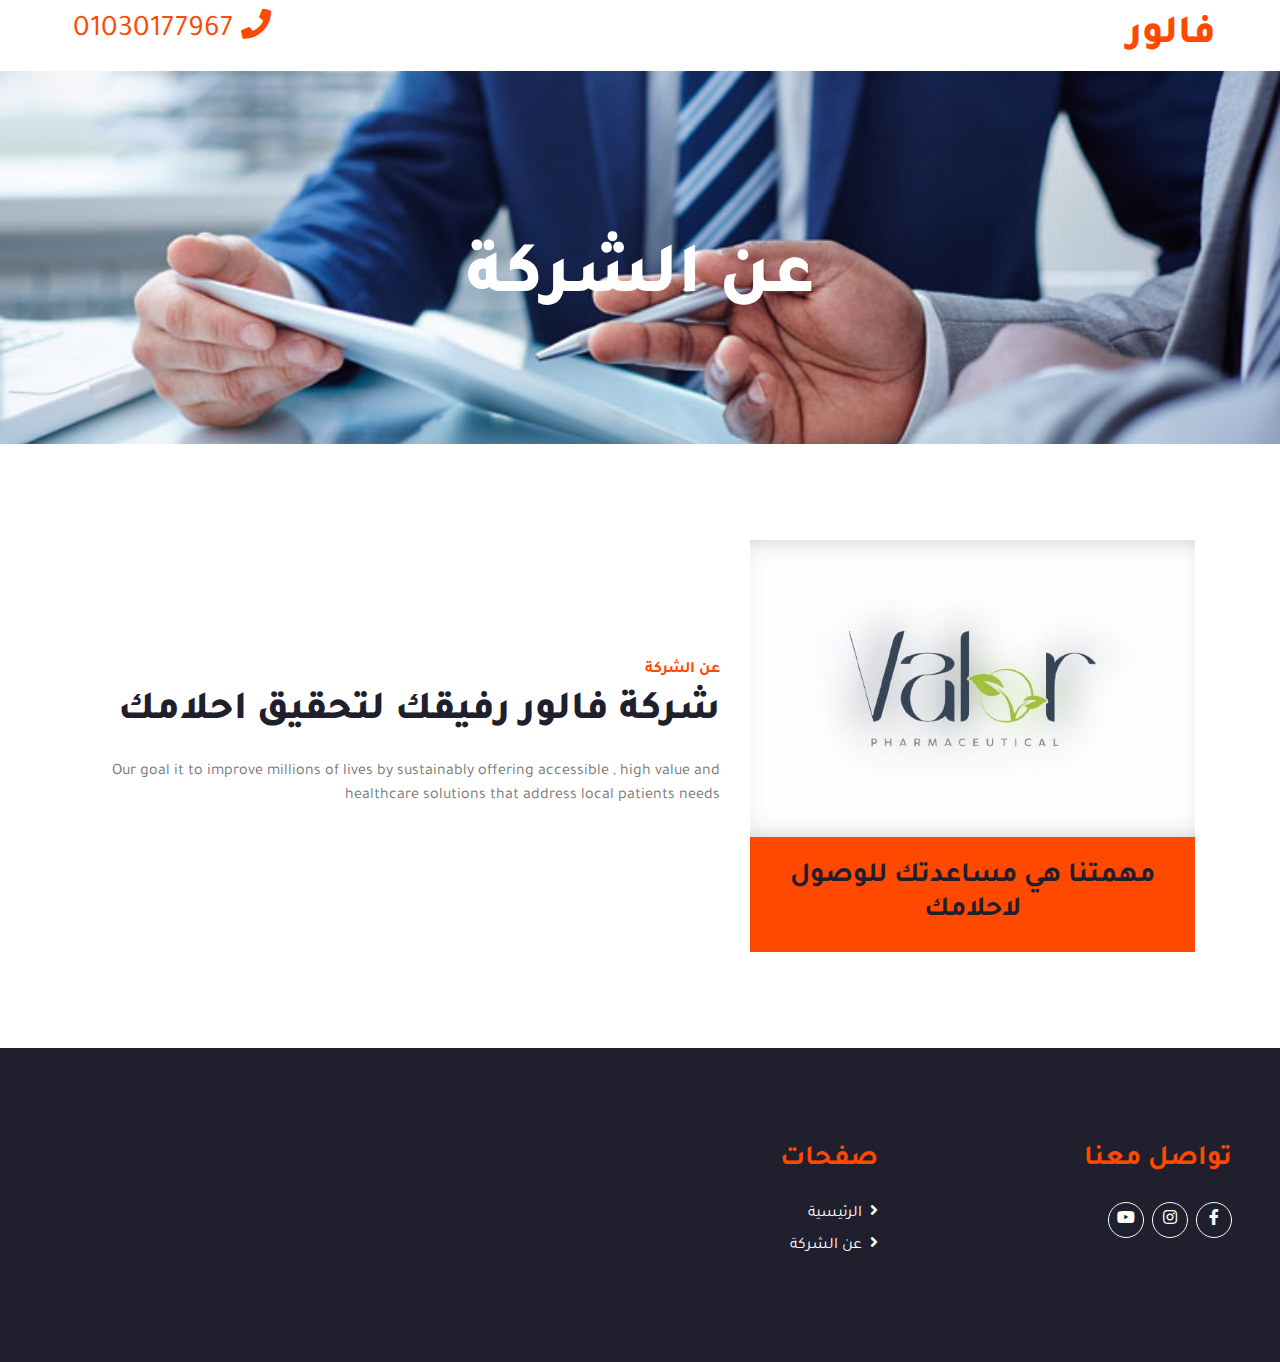
==== commit 0aff8a49: "change footer social" ====
--- a/about.html
+++ b/about.html
@@ -172,13 +172,18 @@
                             <div class="d-flex justify-content-start mt-4">
                                 <a
                                     class="btn btn-outline-light btn-social mr-2"
-                                    href="https://www.facebook.com/valorpharma"
+                                    href="https://www.facebook.com/profile.php?id=100064667605526&mibextid=ZbWKwL"
                                     ><i class="fab fa-facebook-f"></i
                                 ></a>
                                 <a
+                                    class="btn btn-outline-light btn-social mr-2"
+                                    href="https://www.instagram.com/healthcarevalor?igsh=cDNjanBxcjB6Nzdt"
+                                    ><i class="fab fa-instagram"></i
+                                ></a>
+                                <a
                                     class="btn btn-outline-light btn-social"
-                                    href="https://www.instagram.com/valorpharma"
-                                    ><i class="fab fa-instagram"></i
+                                    href="https://youtube.com/@Valorpharma-videos?si=980JMjnLGQzLbLTX"
+                                    ><i class="fab fa-youtube"></i
                                 ></a>
                             </div>
                         </div>
